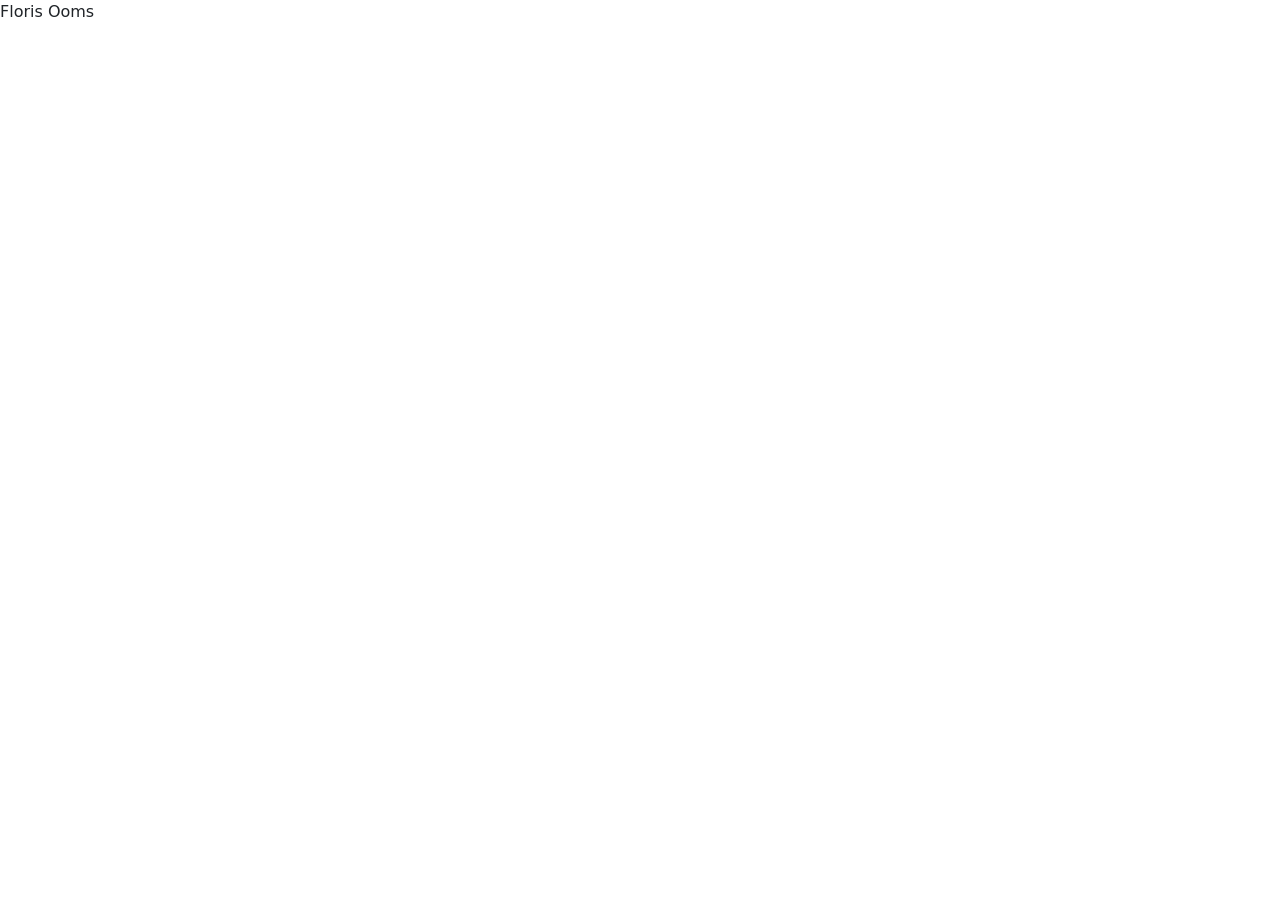
==== Index.html @ 0fe48cb0 "First Commit" ====
<!DOCTYPE html>
<html lang="en">
<head>
    <meta charset="UTF-8">
    <title>First Commit</title>
    <meta name="viewport" content="width=device-width, initial-scale=1.0"/>

    <!-- Bootstrap CSS -->
    <link href="https://cdn.jsdelivr.net/npm/bootstrap@5.3.2/dist/css/bootstrap.min.css" rel="stylesheet">

    <!-- Optional: Bootstrap Icons -->
    <link href="https://cdn.jsdelivr.net/npm/bootstrap-icons@1.10.5/font/bootstrap-icons.css" rel="stylesheet">
</head>
<body>
<p>Floris Ooms</p>
</body>
</html>
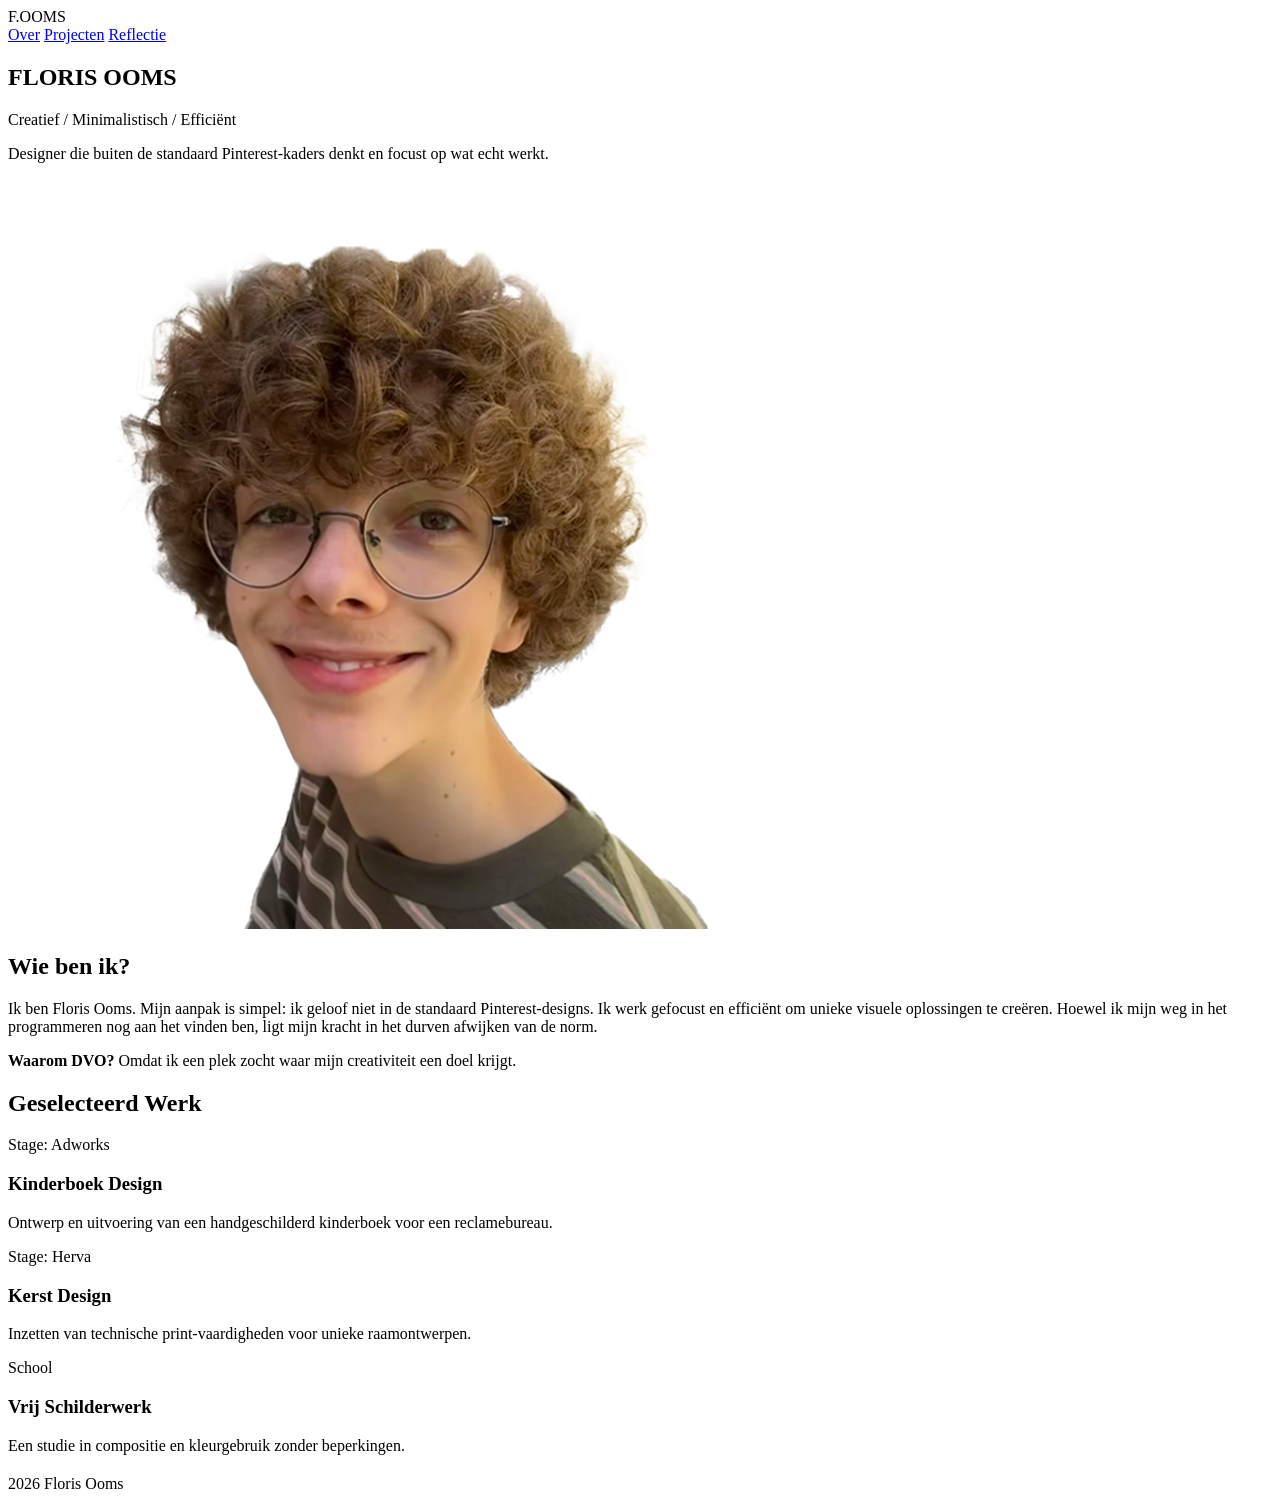
==== commit 79d53b30: "second Commit: de hele website al bijna gemaakt, moet nog wat texten toevoegen maar de css is al af." ====
--- a/Index.html
+++ b/Index.html
@@ -1,17 +1,91 @@
 <!DOCTYPE html>
-<html lang="en">
+<html lang="nl">
 <head>
     <meta charset="UTF-8">
-    <title>First Commit</title>
-    <meta name="viewport" content="width=device-width, initial-scale=1.0"/>
-
-    <!-- Bootstrap CSS -->
-    <link href="https://cdn.jsdelivr.net/npm/bootstrap@5.3.2/dist/css/bootstrap.min.css" rel="stylesheet">
-
-    <!-- Optional: Bootstrap Icons -->
-    <link href="https://cdn.jsdelivr.net/npm/bootstrap-icons@1.10.5/font/bootstrap-icons.css" rel="stylesheet">
+    <meta name="viewport" content="width=device-width, initial-scale=1.0">
+    <title>Floris Ooms | Portfolio</title>
+    <link rel="stylesheet" href="style.css">
 </head>
 <body>
-<p>Floris Ooms</p>
+
+<nav>
+    <div class="container nav-flex">
+        <div class="logo">F.OOMS</div>
+        <div class="nav-links">
+            <a href="#about">Over</a>
+            <a href="#projects">Projecten</a>
+            <a href="portfolio/index.html">Reflectie</a>
+        </div>
+    </div>
+</nav>
+
+<main>
+    <section class="hero-split">
+        <div class="container">
+            <div class="hero-text-block">
+                <h1>FLORIS OOMS</h1>
+                <p class="tagline">Creatief / Minimalistisch / Efficiënt</p>
+                <p class="hero-subtext">Designer die buiten de standaard Pinterest-kaders denkt en focust op wat echt
+                    werkt.</p>
+            </div>
+        </div>
+        <div class="hero-image-side">
+            <img src="Foto_Floris.png" alt="Floris Ooms" class="hero-img">
+        </div>
+    </section>
+
+    <section id="about" class="section-padding">
+        <div class="container">
+            <div class="section-box">
+                <h2 class="label">Wie ben ik?</h2>
+                <p class="main-para">Ik ben Floris Ooms. Mijn aanpak is simpel: ik geloof niet in de standaard
+                    Pinterest-designs. Ik werk gefocust en efficiënt om unieke visuele oplossingen te creëren. Hoewel ik
+                    mijn weg in het programmeren nog aan het vinden ben, ligt mijn kracht in het durven afwijken van de
+                    norm.</p>
+                <p class="main-para"><strong>Waarom DVO?</strong> Omdat ik een plek zocht waar mijn creativiteit een
+                    doel krijgt.</p>
+            </div>
+        </div>
+    </section>
+
+    <section id="projects" class="section-padding projects-bg">
+        <div class="container">
+            <h2 class="label">Geselecteerd Werk</h2>
+            <div class="project-grid">
+                <article class="project-card">
+                    <span class="category">Stage: Adworks</span>
+                    <h3>Kinderboek Design</h3>
+                    <p>Ontwerp en uitvoering van een handgeschilderd kinderboek voor een reclamebureau.</p>
+                </article>
+
+                <article class="project-card">
+                    <span class="category">Stage: Herva</span>
+                    <h3>Kerst Design</h3>
+                    <p>Inzetten van technische print-vaardigheden voor unieke raamontwerpen.</p>
+                </article>
+
+                <article class="project-card">
+                    <span class="category">School</span>
+                    <h3>Vrij Schilderwerk</h3>
+                    <p>Een studie in compositie en kleurgebruik zonder beperkingen.</p>
+                </article>
+            </div>
+        </div>
+    </section>
+
+    <section class="section-padding special-banner">
+        <div class="container">
+            <h2 class="label" style="color: #F9F8F4;"></h2>
+            <p style="color: #F9F8F4; max-width: 600px;"></p>
+        </div>
+    </section>
+</main>
+
+<footer>
+    <div class="container">
+        <p>2026 Floris Ooms</p>
+    </div>
+</footer>
+
 </body>
 </html>
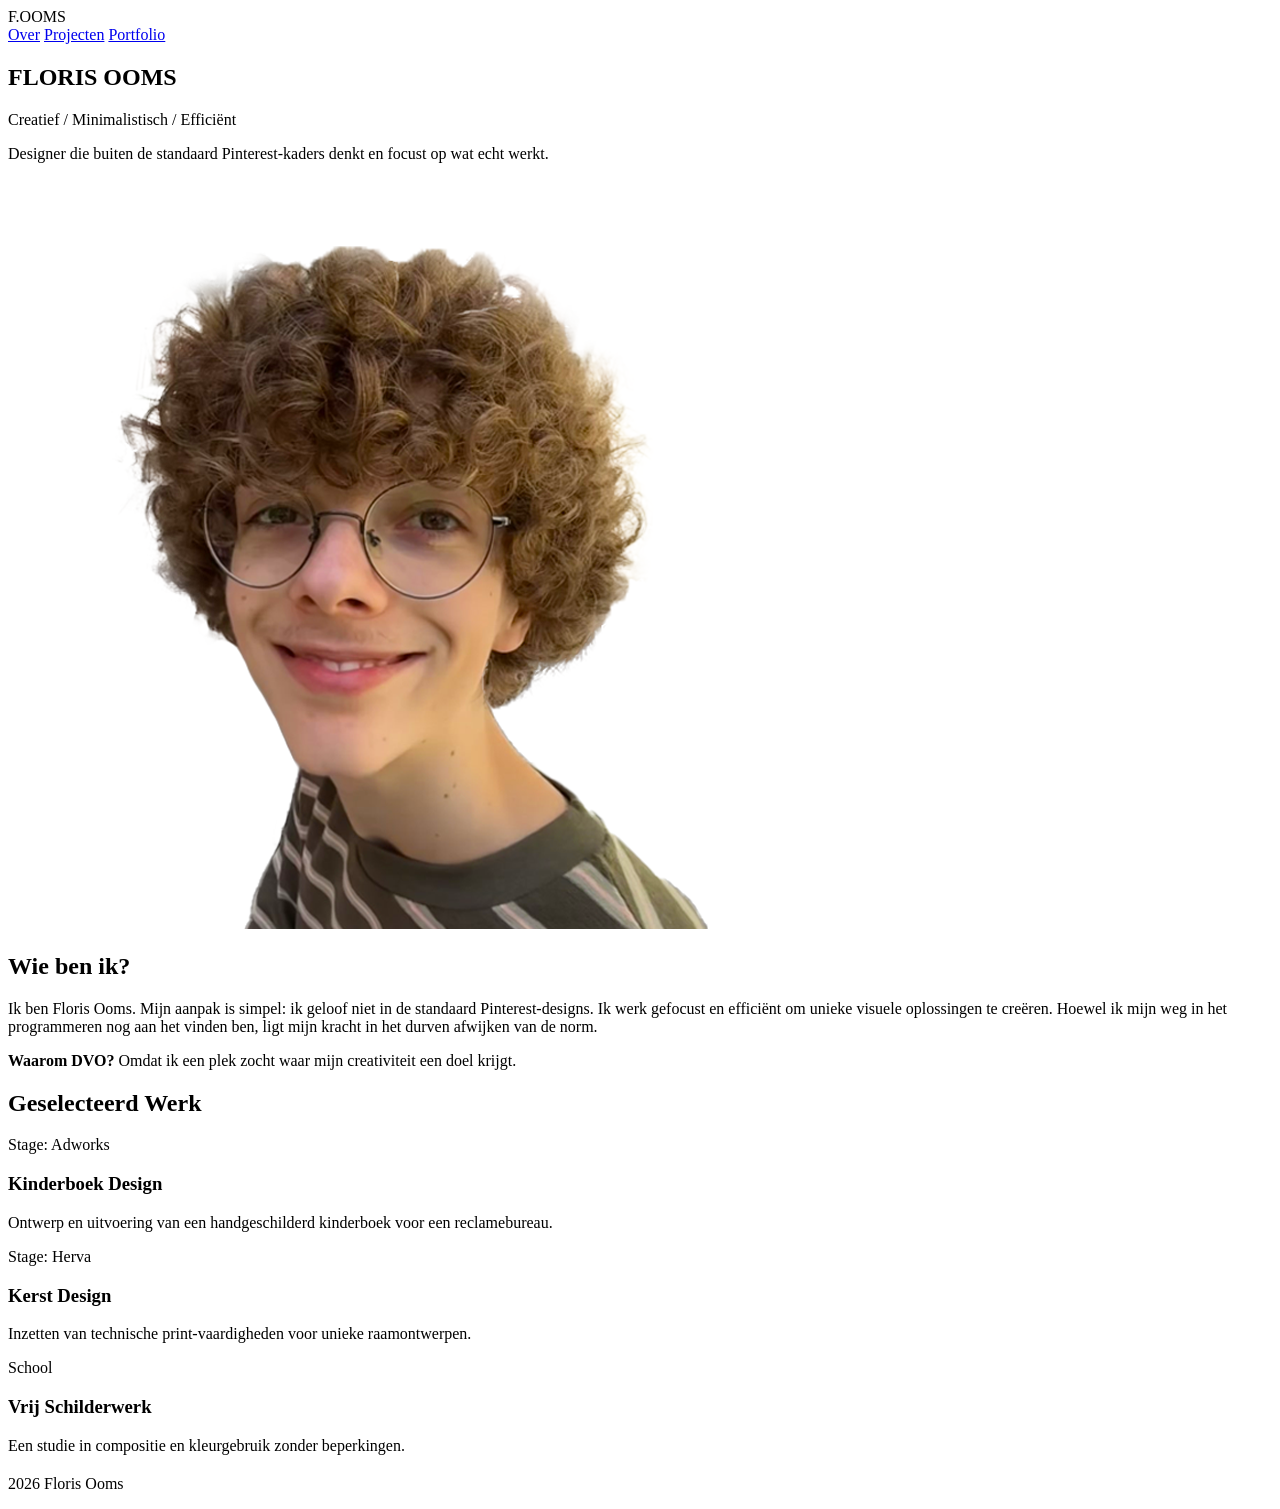
==== commit 5821262a: "third commit: protfilio staat nu in de header" ====
--- a/Index.html
+++ b/Index.html
@@ -10,11 +10,11 @@
 
 <nav>
     <div class="container nav-flex">
-        <div class="logo">F.OOMS</div>
+        <a href="index.html" class="logo" style="text-decoration: none; color: inherit;">F.OOMS</a>
         <div class="nav-links">
             <a href="#about">Over</a>
             <a href="#projects">Projecten</a>
-            <a href="portfolio/index.html">Reflectie</a>
+            <a href="portfolio/portfolio.html">Portfolio</a>
         </div>
     </div>
 </nav>
@@ -25,8 +25,7 @@
             <div class="hero-text-block">
                 <h1>FLORIS OOMS</h1>
                 <p class="tagline">Creatief / Minimalistisch / Efficiënt</p>
-                <p class="hero-subtext">Designer die buiten de standaard Pinterest-kaders denkt en focust op wat echt
-                    werkt.</p>
+                <p class="hero-subtext">Designer die buiten de standaard Pinterest-kaders denkt en focust op wat echt werkt.</p>
             </div>
         </div>
         <div class="hero-image-side">
@@ -38,12 +37,8 @@
         <div class="container">
             <div class="section-box">
                 <h2 class="label">Wie ben ik?</h2>
-                <p class="main-para">Ik ben Floris Ooms. Mijn aanpak is simpel: ik geloof niet in de standaard
-                    Pinterest-designs. Ik werk gefocust en efficiënt om unieke visuele oplossingen te creëren. Hoewel ik
-                    mijn weg in het programmeren nog aan het vinden ben, ligt mijn kracht in het durven afwijken van de
-                    norm.</p>
-                <p class="main-para"><strong>Waarom DVO?</strong> Omdat ik een plek zocht waar mijn creativiteit een
-                    doel krijgt.</p>
+                <p class="main-para">Ik ben Floris Ooms. Mijn aanpak is simpel: ik geloof niet in de standaard Pinterest-designs. Ik werk gefocust en efficiënt om unieke visuele oplossingen te creëren. Hoewel ik mijn weg in het programmeren nog aan het vinden ben, ligt mijn kracht in het durven afwijken van de norm.</p>
+                <p class="main-para"><strong>Waarom DVO?</strong> Omdat ik een plek zocht waar mijn creativiteit een doel krijgt.</p>
             </div>
         </div>
     </section>
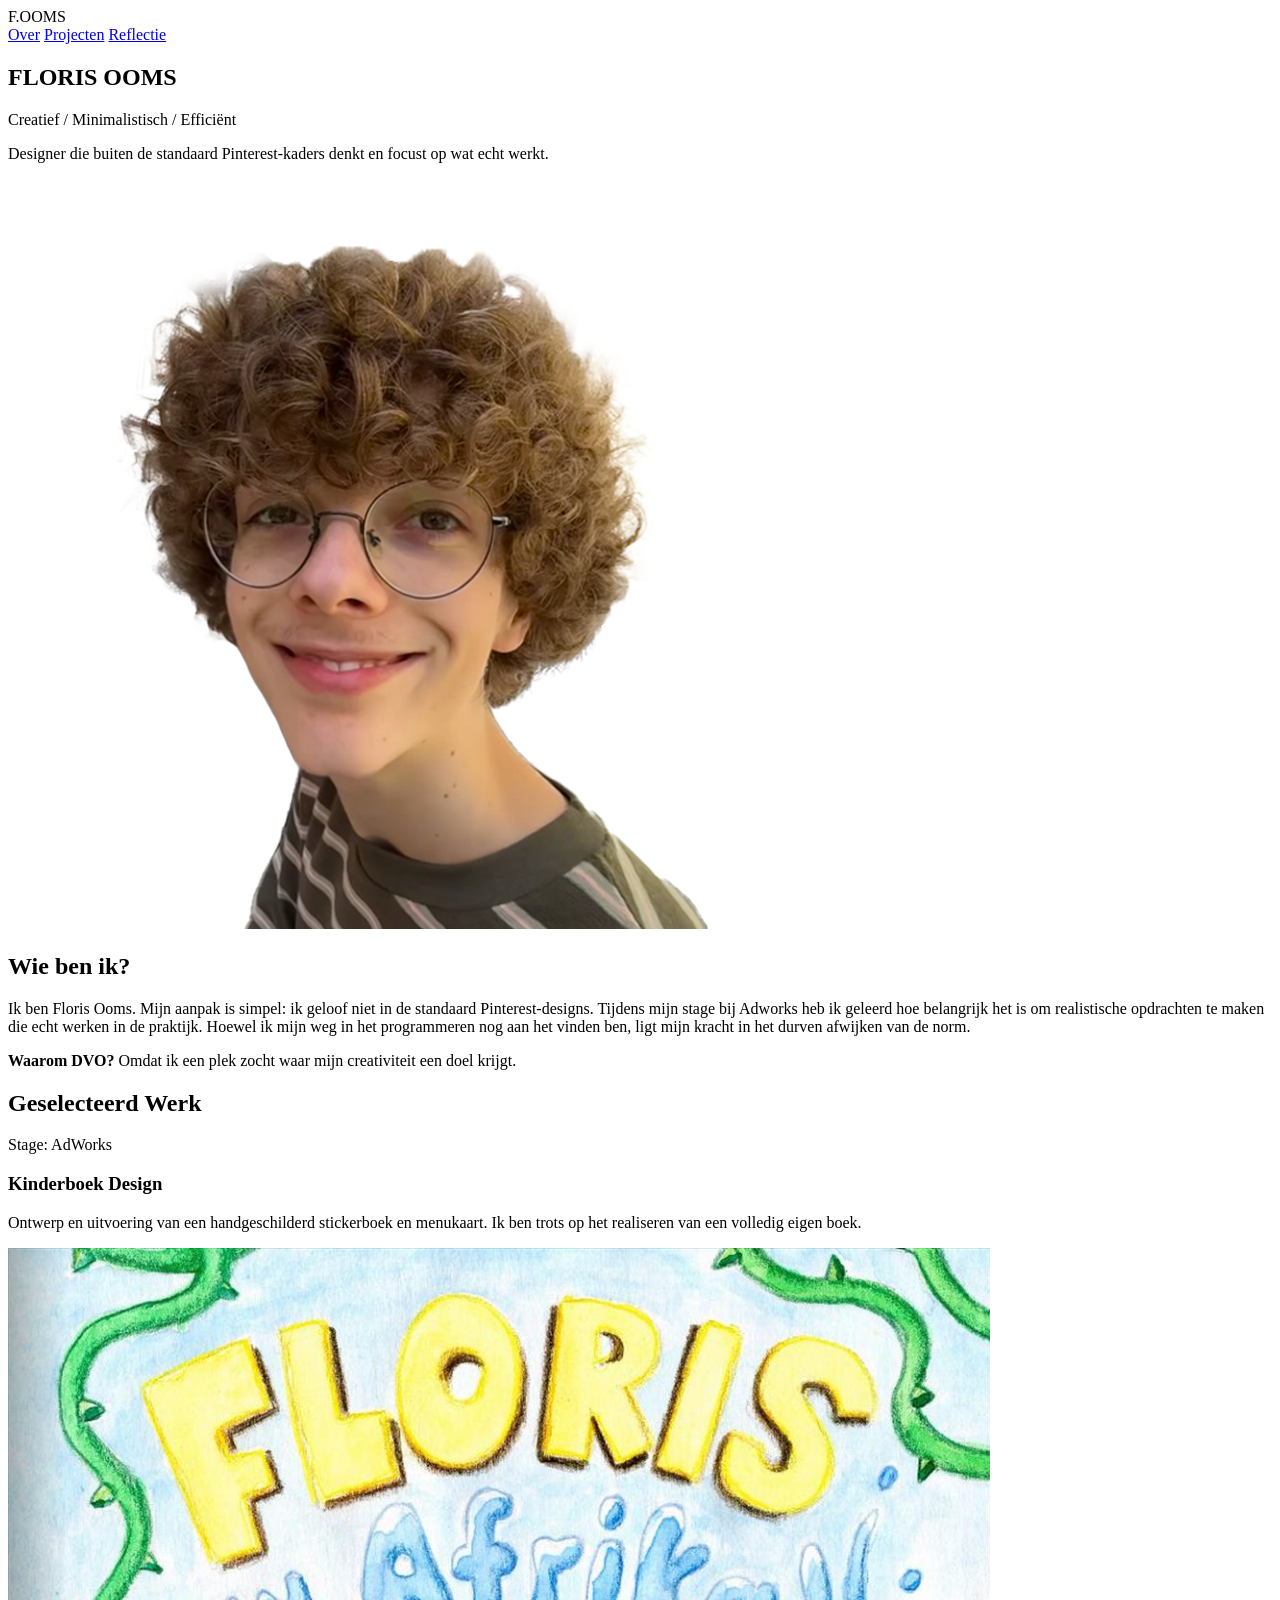
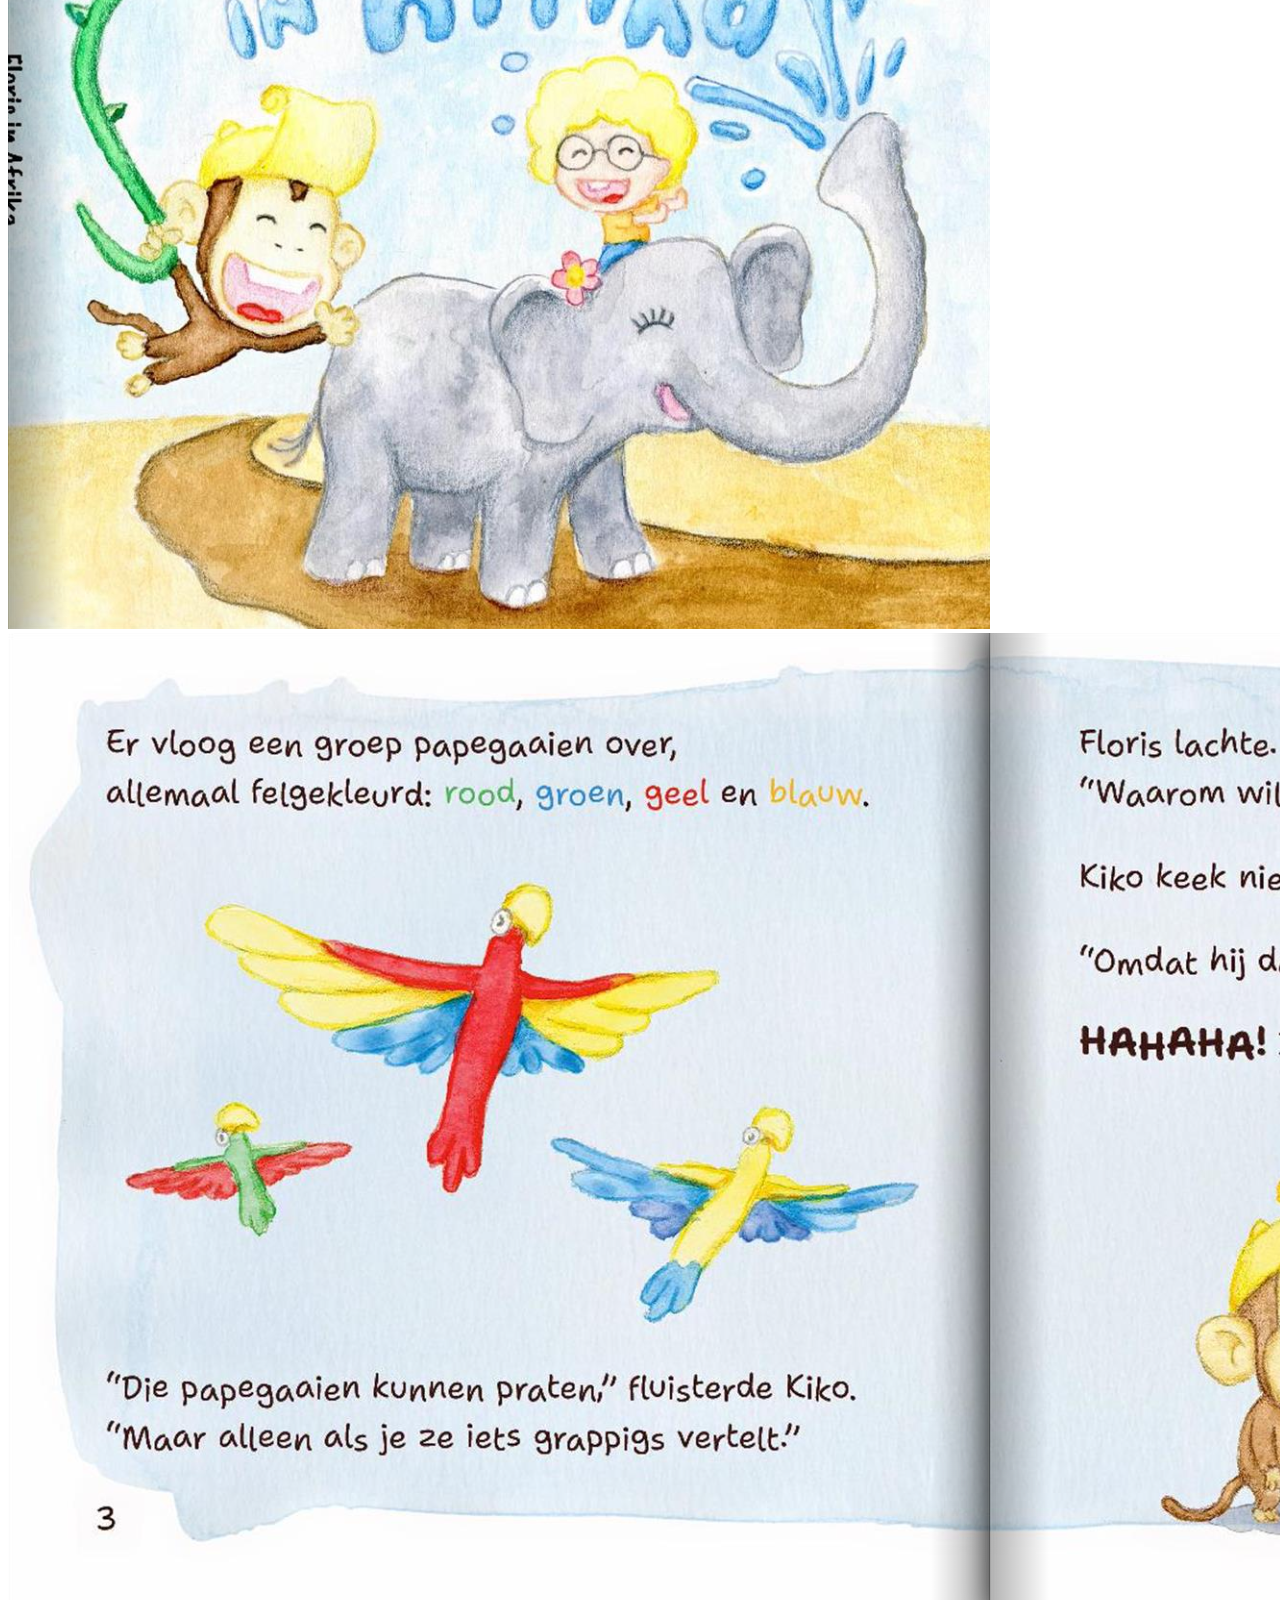
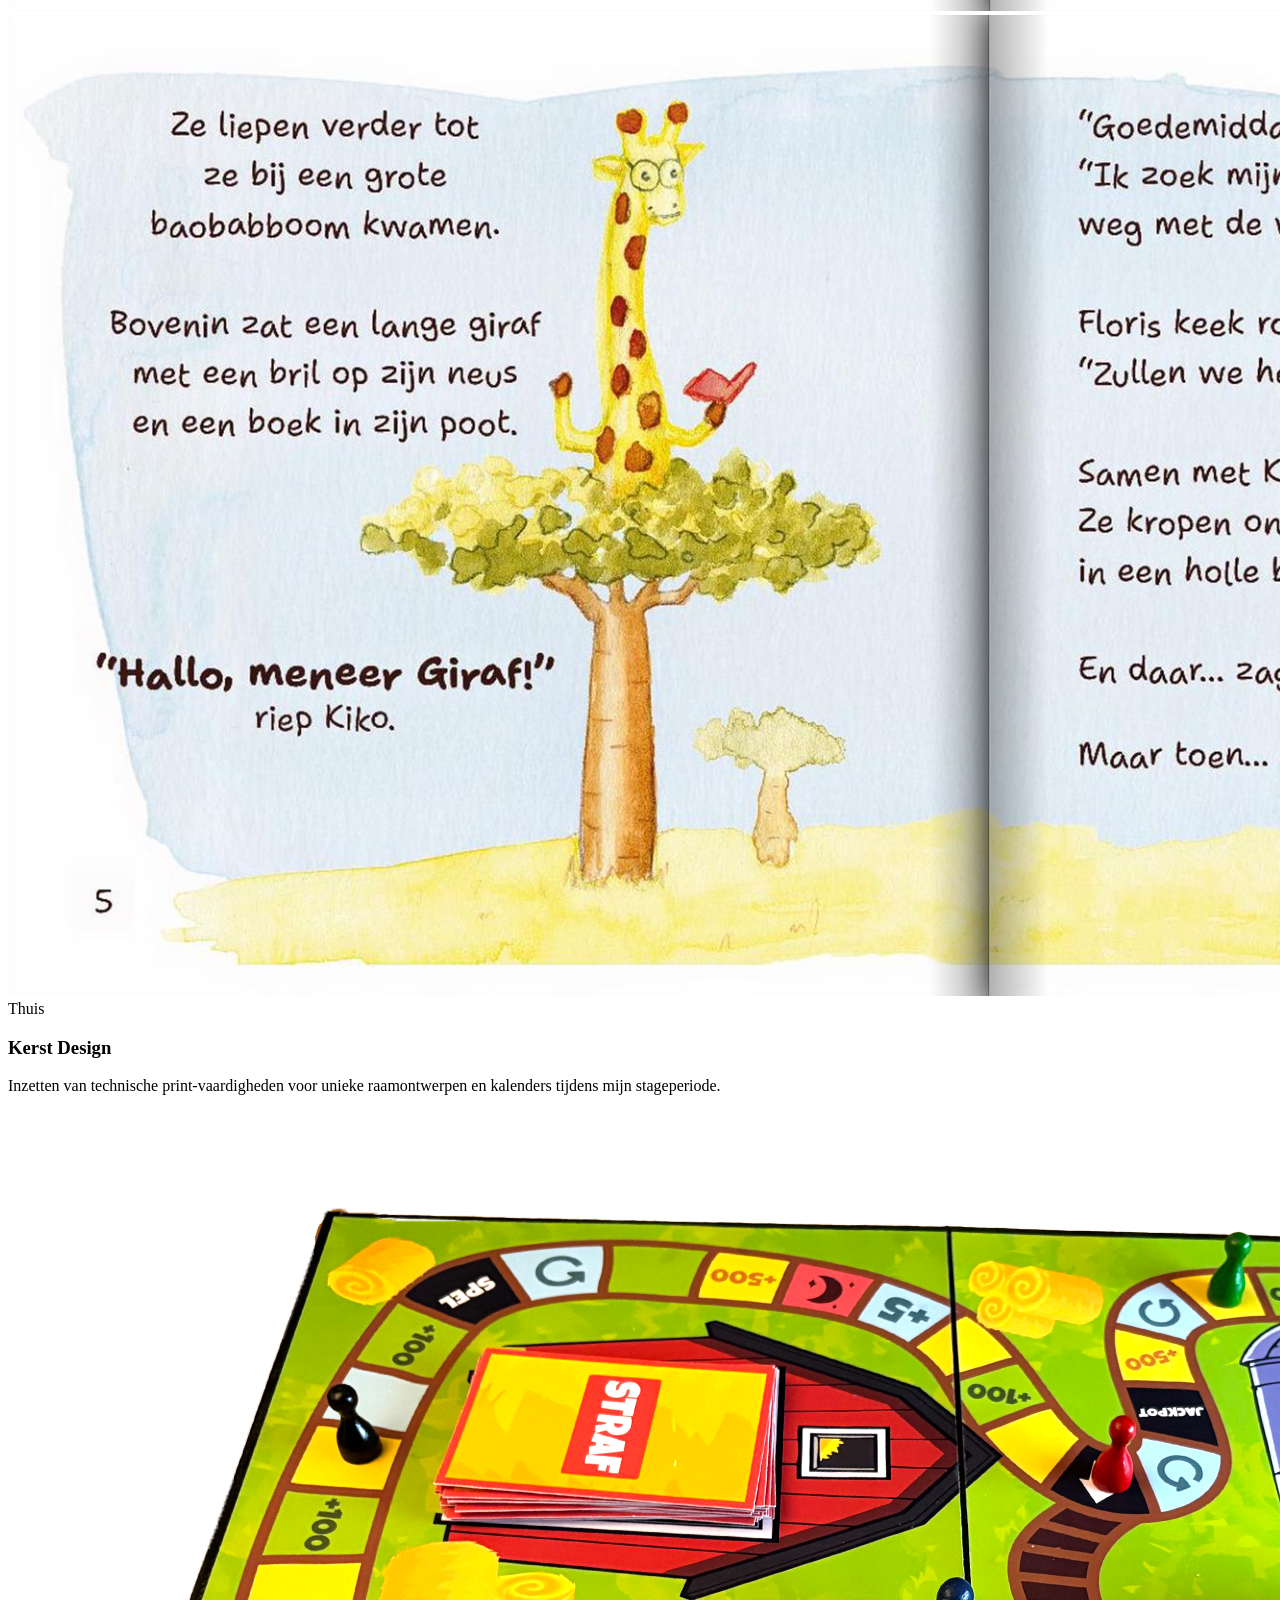
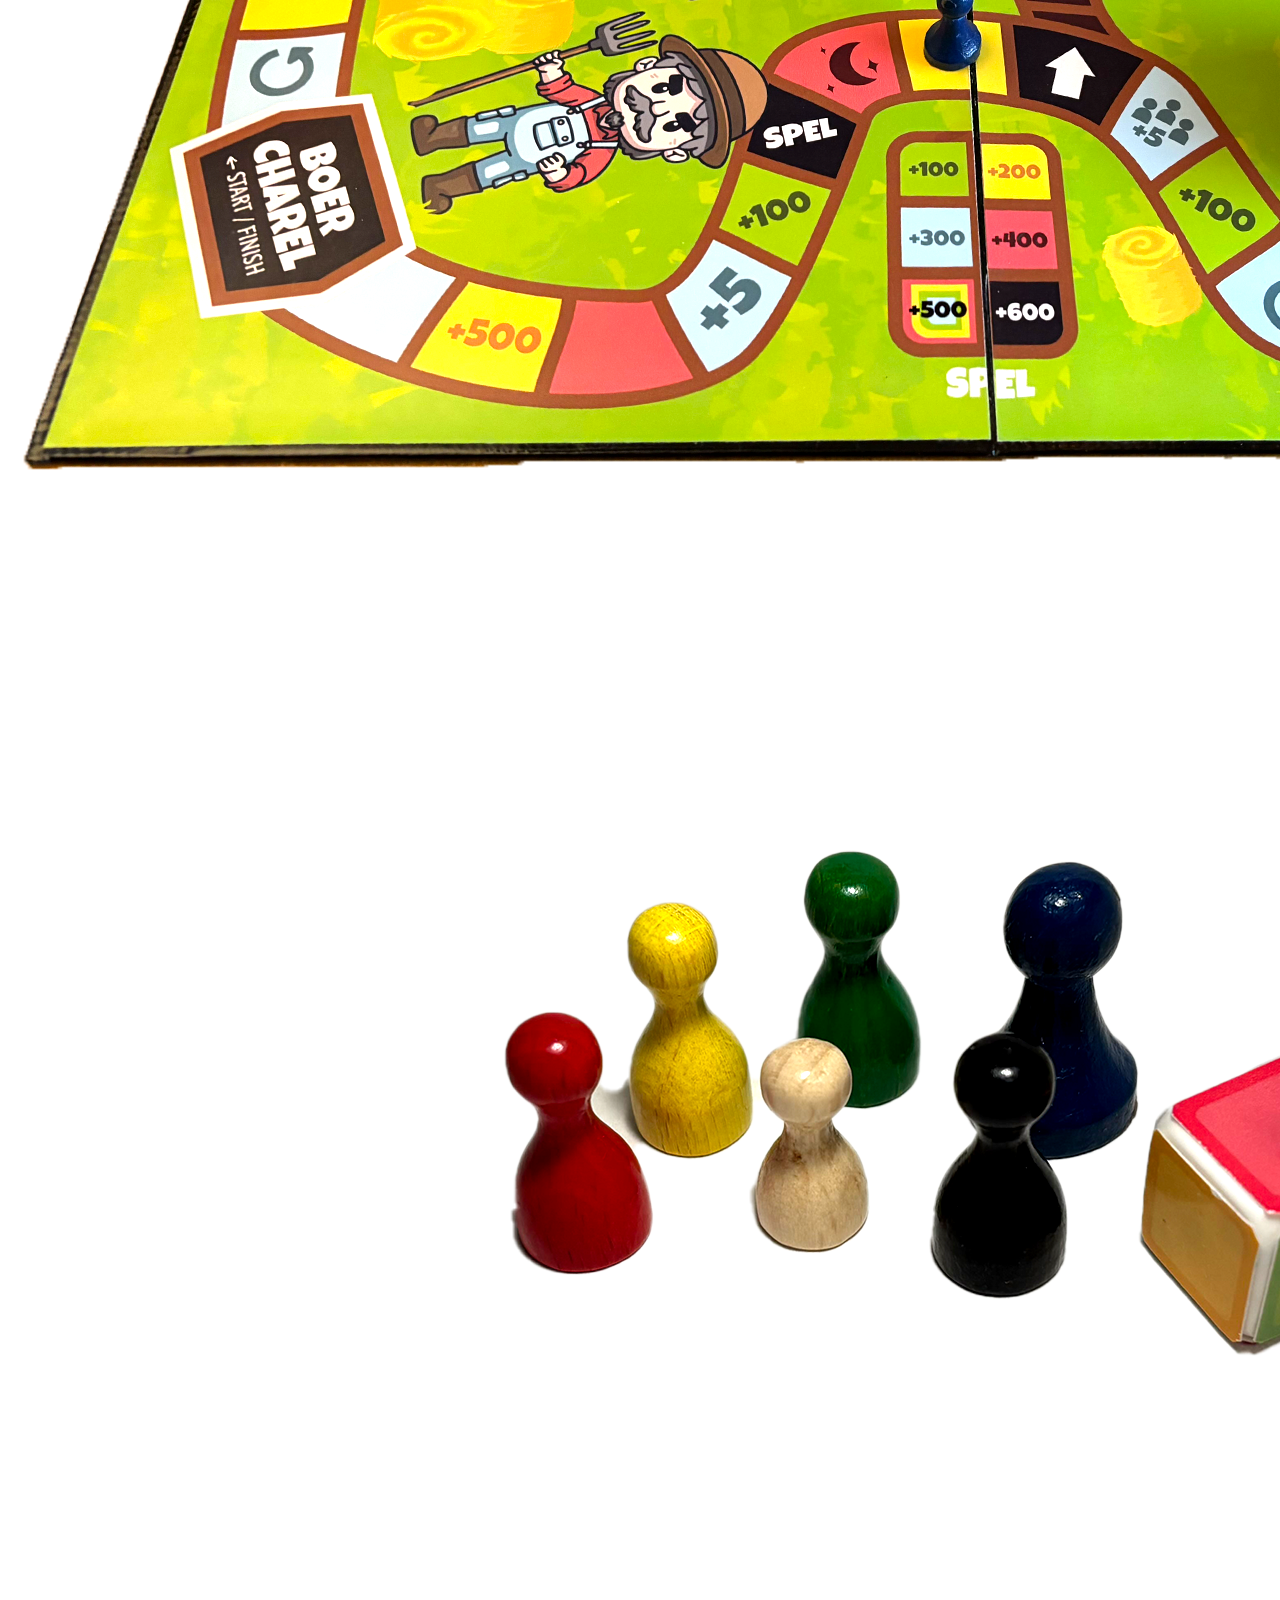
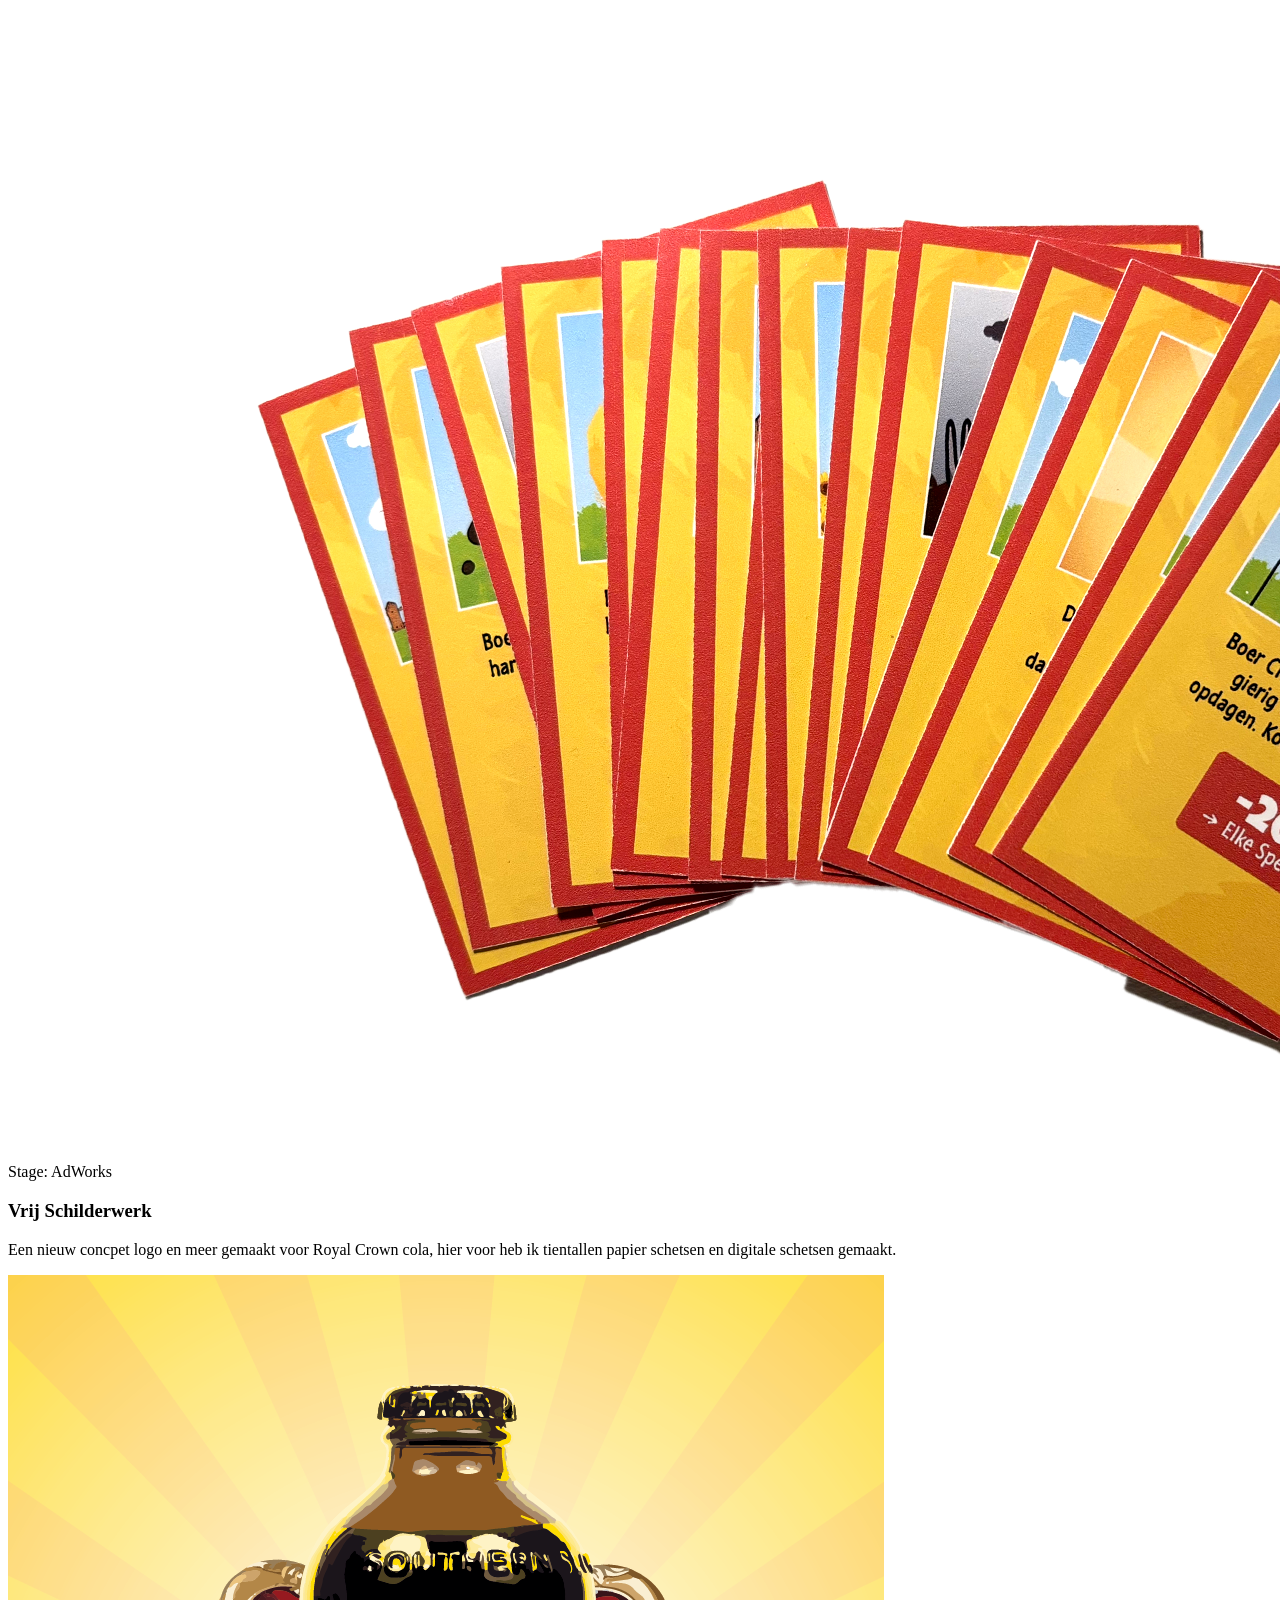
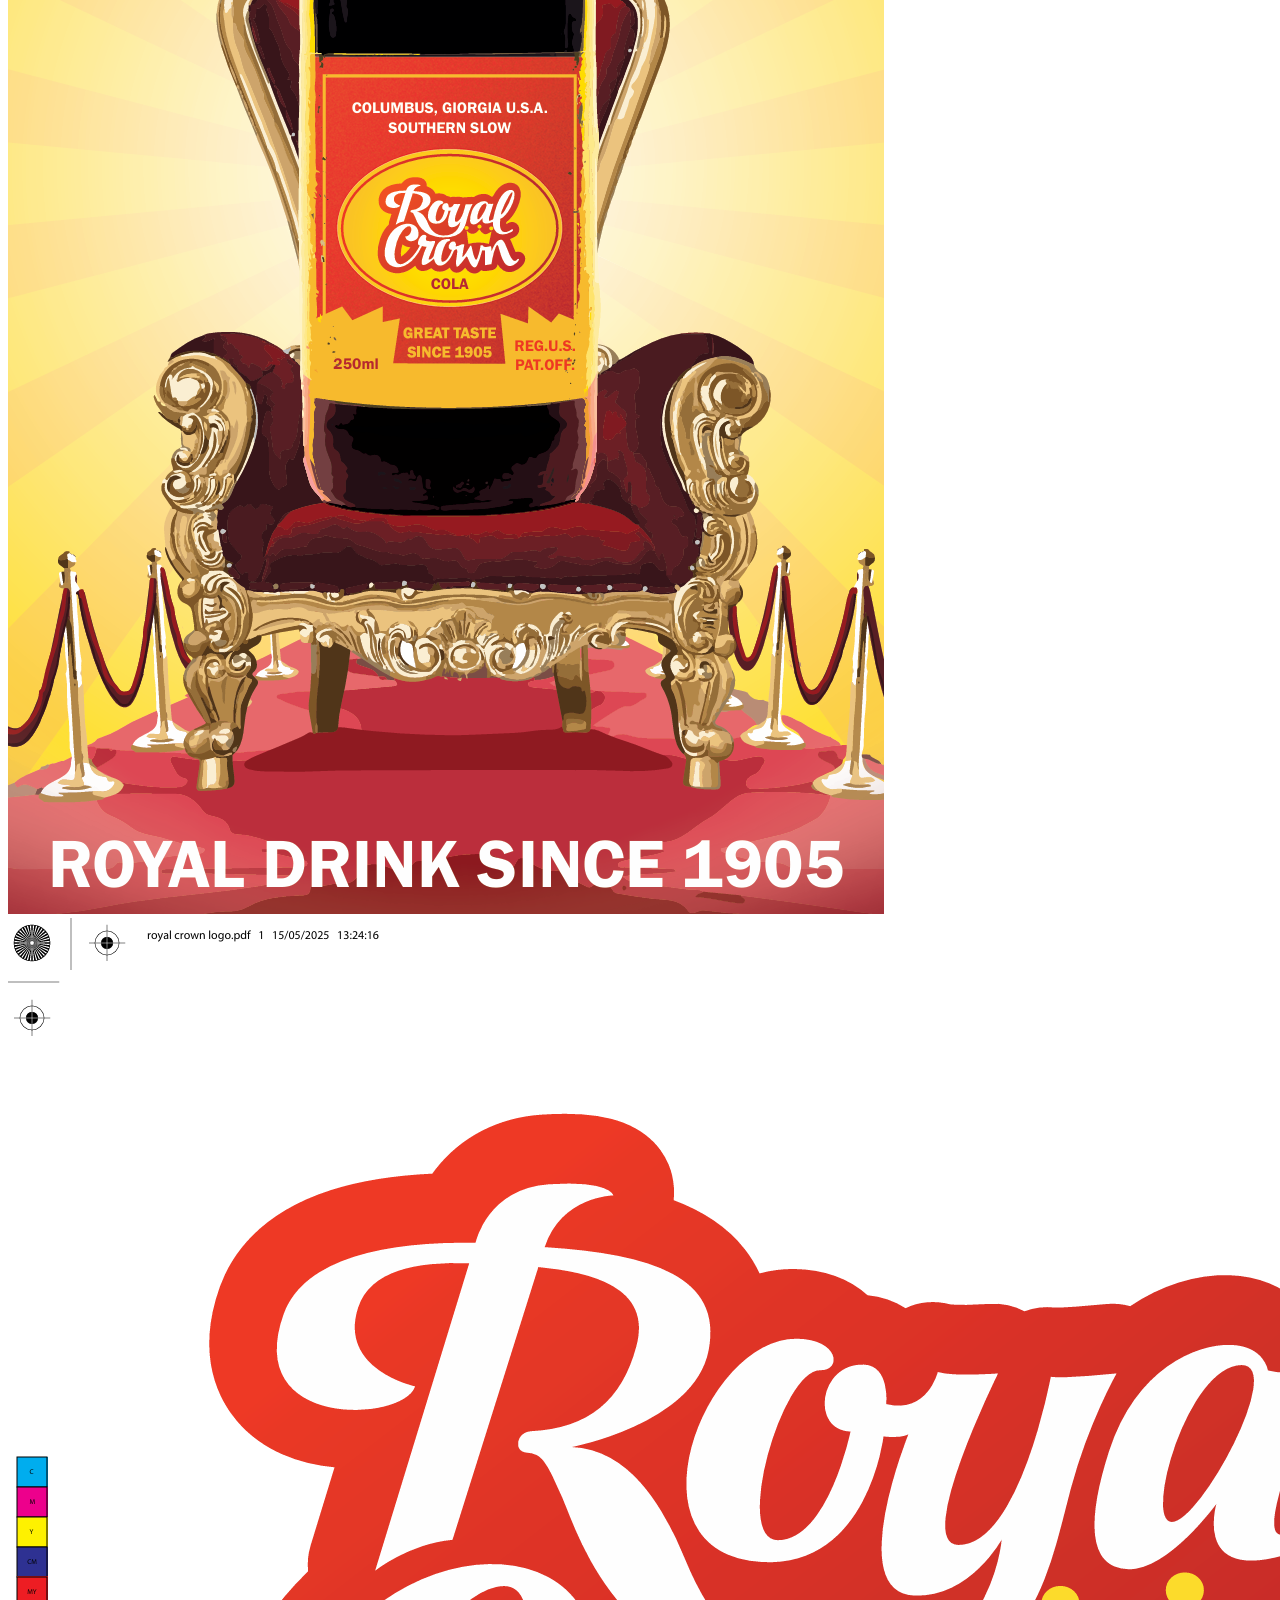
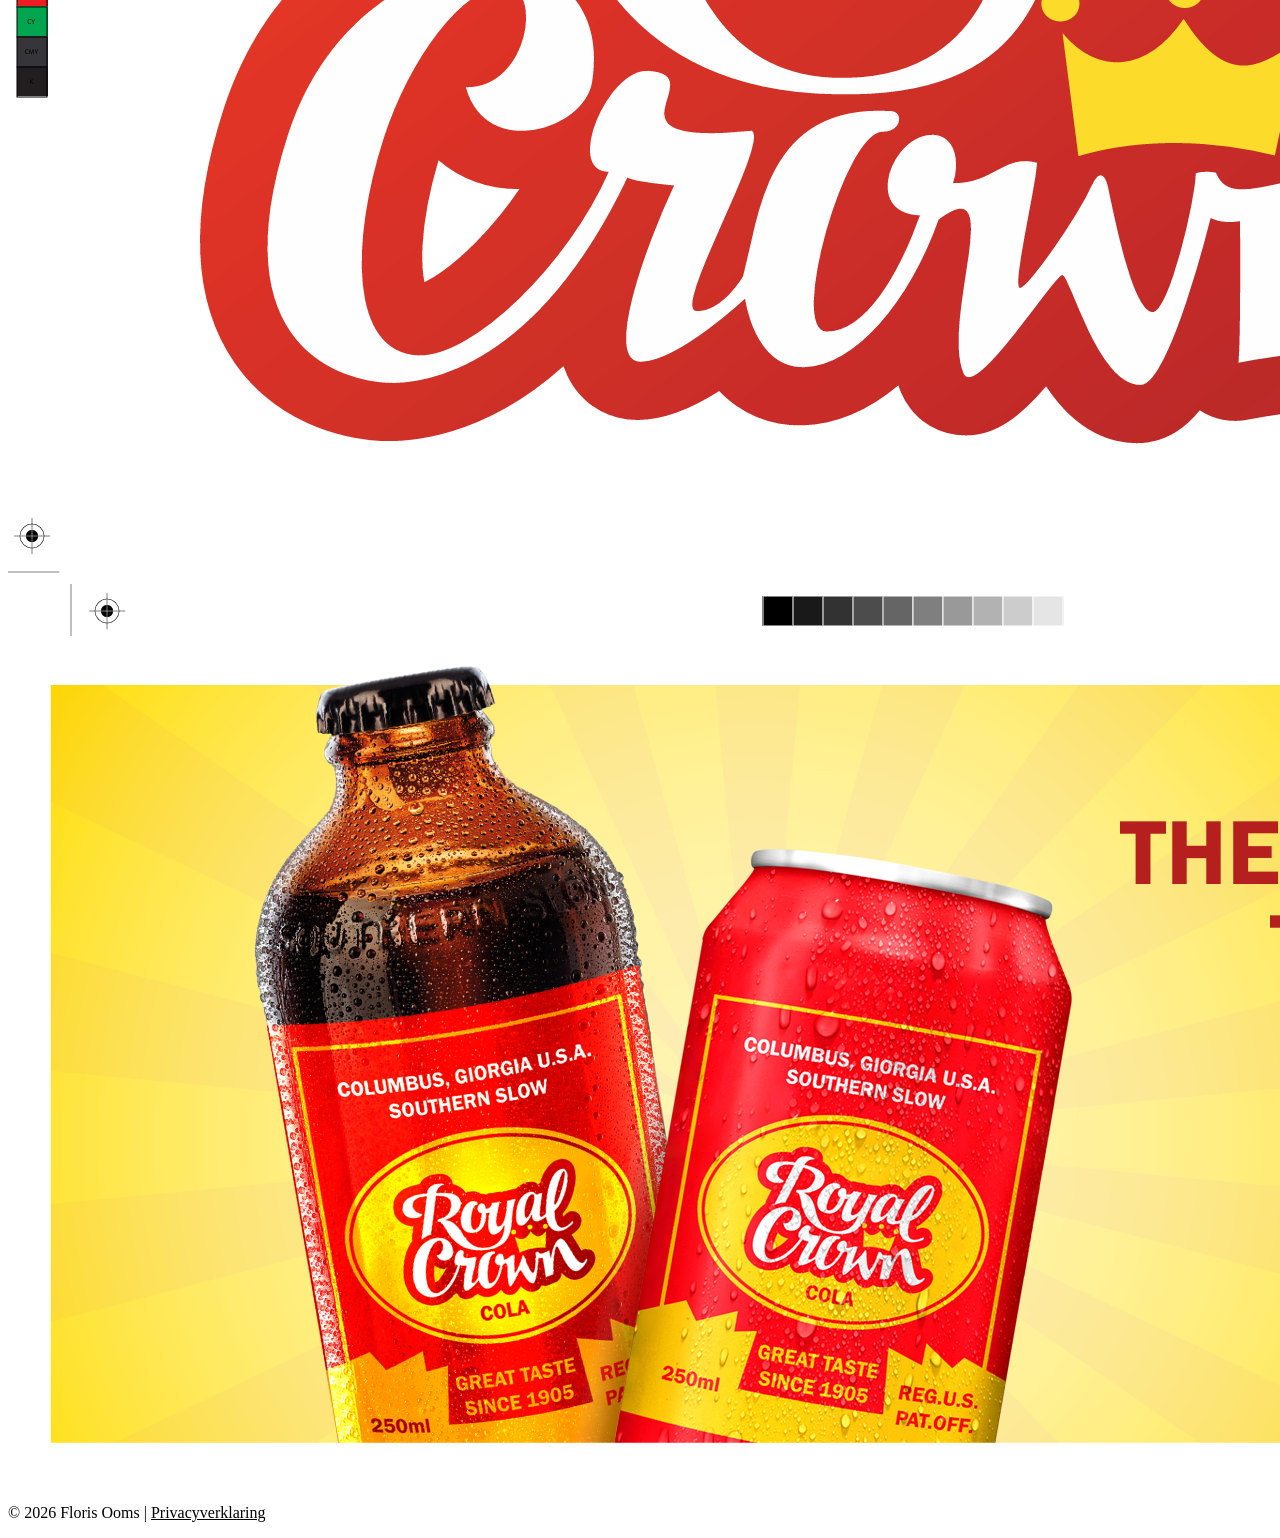
==== commit e41b42ef: "fourth commit: alle foto's toegevoegd en code en tekst veranderd" ====
--- a/Index.html
+++ b/Index.html
@@ -14,7 +14,7 @@
         <div class="nav-links">
             <a href="#about">Over</a>
             <a href="#projects">Projecten</a>
-            <a href="portfolio/portfolio.html">Portfolio</a>
+            <a href="portfolio/portfolio.html">Reflectie</a>
         </div>
     </div>
 </nav>
@@ -25,11 +25,12 @@
             <div class="hero-text-block">
                 <h1>FLORIS OOMS</h1>
                 <p class="tagline">Creatief / Minimalistisch / Efficiënt</p>
-                <p class="hero-subtext">Designer die buiten de standaard Pinterest-kaders denkt en focust op wat echt werkt.</p>
+                <p class="hero-subtext">Designer die buiten de standaard Pinterest-kaders denkt en focust op wat echt
+                    werkt.</p>
             </div>
         </div>
         <div class="hero-image-side">
-            <img src="Foto_Floris.png" alt="Floris Ooms" class="hero-img">
+            <img src="afbeeldingen/Foto_Floris.png" alt="Floris Ooms" class="hero-img">
         </div>
     </section>
 
@@ -37,8 +38,12 @@
         <div class="container">
             <div class="section-box">
                 <h2 class="label">Wie ben ik?</h2>
-                <p class="main-para">Ik ben Floris Ooms. Mijn aanpak is simpel: ik geloof niet in de standaard Pinterest-designs. Ik werk gefocust en efficiënt om unieke visuele oplossingen te creëren. Hoewel ik mijn weg in het programmeren nog aan het vinden ben, ligt mijn kracht in het durven afwijken van de norm.</p>
-                <p class="main-para"><strong>Waarom DVO?</strong> Omdat ik een plek zocht waar mijn creativiteit een doel krijgt.</p>
+                <p class="main-para">Ik ben Floris Ooms. Mijn aanpak is simpel: ik geloof niet in de standaard
+                    Pinterest-designs. Tijdens mijn stage bij Adworks heb ik geleerd hoe belangrijk het is om
+                    realistische opdrachten te maken die echt werken in de praktijk. Hoewel ik mijn weg in het
+                    programmeren nog aan het vinden ben, ligt mijn kracht in het durven afwijken van de norm.</p>
+                <p class="main-para"><strong>Waarom DVO?</strong> Omdat ik een plek zocht waar mijn creativiteit een
+                    doel krijgt.</p>
             </div>
         </div>
     </section>
@@ -48,37 +53,48 @@
             <h2 class="label">Geselecteerd Werk</h2>
             <div class="project-grid">
                 <article class="project-card">
-                    <span class="category">Stage: Adworks</span>
+                    <span class="category">Stage: AdWorks</span>
                     <h3>Kinderboek Design</h3>
-                    <p>Ontwerp en uitvoering van een handgeschilderd kinderboek voor een reclamebureau.</p>
+                    <p>Ontwerp en uitvoering van een handgeschilderd stickerboek en menukaart. Ik ben trots op het
+                        realiseren van een volledig eigen boek.</p>
+                    <div class="project-images">
+                        <img src="afbeeldingen/cover.png" alt="Kinderboek cover">
+                        <img src="afbeeldingen/pagina's.png" alt="Kinderboek detail 2">
+                        <img src="afbeeldingen/pagina's2.png" alt="Kinderboek detail 3">
+                    </div>
                 </article>
 
                 <article class="project-card">
-                    <span class="category">Stage: Herva</span>
+                    <span class="category">Thuis</span>
                     <h3>Kerst Design</h3>
-                    <p>Inzetten van technische print-vaardigheden voor unieke raamontwerpen.</p>
+                    <p>Inzetten van technische print-vaardigheden voor unieke raamontwerpen en kalenders tijdens mijn
+                        stageperiode.</p>
+                    <div class="project-images">
+                        <img src="afbeeldingen/bord.png" alt="Spelbord">
+                        <img src="afbeeldingen/poinnen & dobbelsteen.png" alt="Pionnen & dobbelstenen">
+                        <img src="afbeeldingen/strafkaarten.png" alt="Kaartjes">
+                    </div>
                 </article>
 
                 <article class="project-card">
-                    <span class="category">School</span>
+                    <span class="category">Stage: AdWorks</span>
                     <h3>Vrij Schilderwerk</h3>
-                    <p>Een studie in compositie en kleurgebruik zonder beperkingen.</p>
+                    <p>Een nieuw concpet logo en meer gemaakt voor Royal Crown cola, hier voor heb ik tientallen papier schetsen en
+                        digitale schetsen gemaakt.</p>
+                    <div class="project-images">
+                        <img src="afbeeldingen/Poster.png" alt="poster">
+                        <img src="afbeeldingen/logo_RoyalCrown.png" alt="logo Royal Crown">
+                        <img src="afbeeldingen/bach.png" alt="bach">
+                    </div>
                 </article>
             </div>
-        </div>
-    </section>
-
-    <section class="section-padding special-banner">
-        <div class="container">
-            <h2 class="label" style="color: #F9F8F4;"></h2>
-            <p style="color: #F9F8F4; max-width: 600px;"></p>
         </div>
     </section>
 </main>
 
 <footer>
     <div class="container">
-        <p>2026 Floris Ooms</p>
+        <p>&copy; 2026 Floris Ooms | <a href="privacy.txt" style="color: inherit;">Privacyverklaring</a></p>
     </div>
 </footer>
 
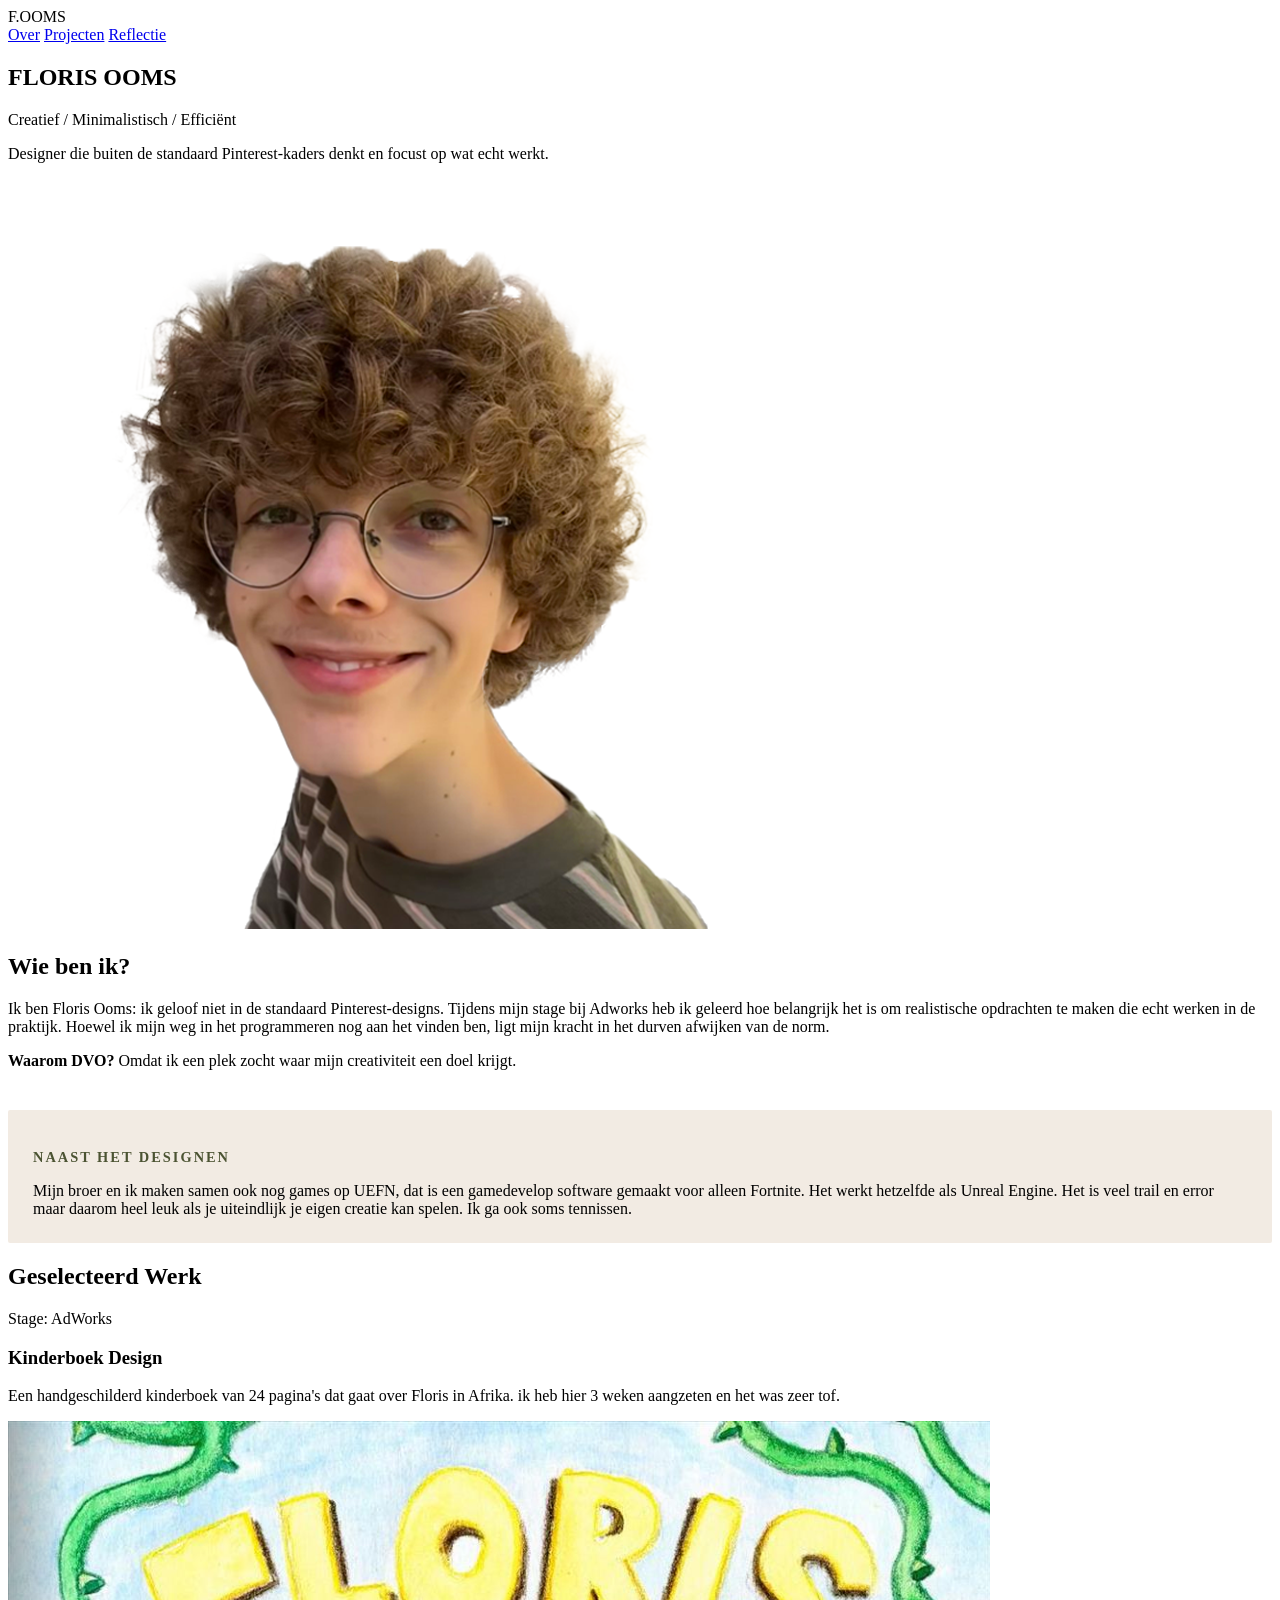
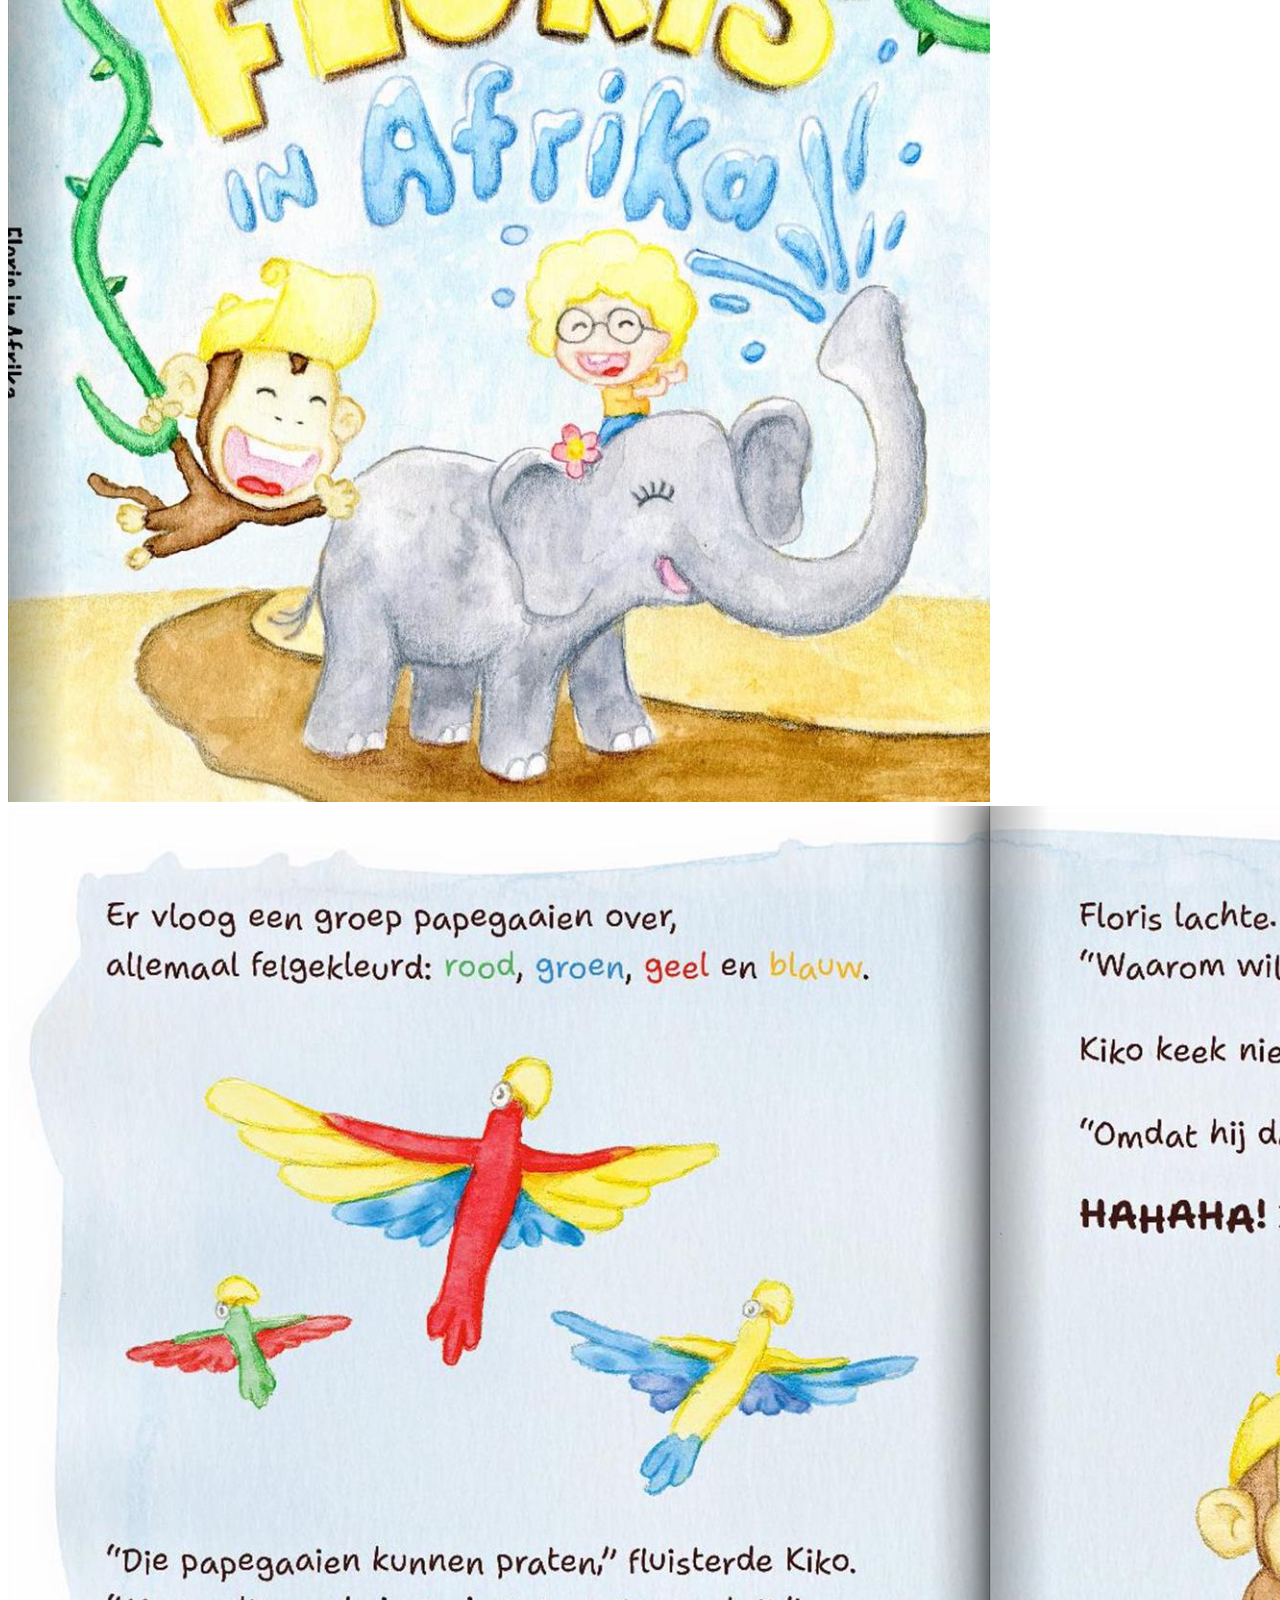
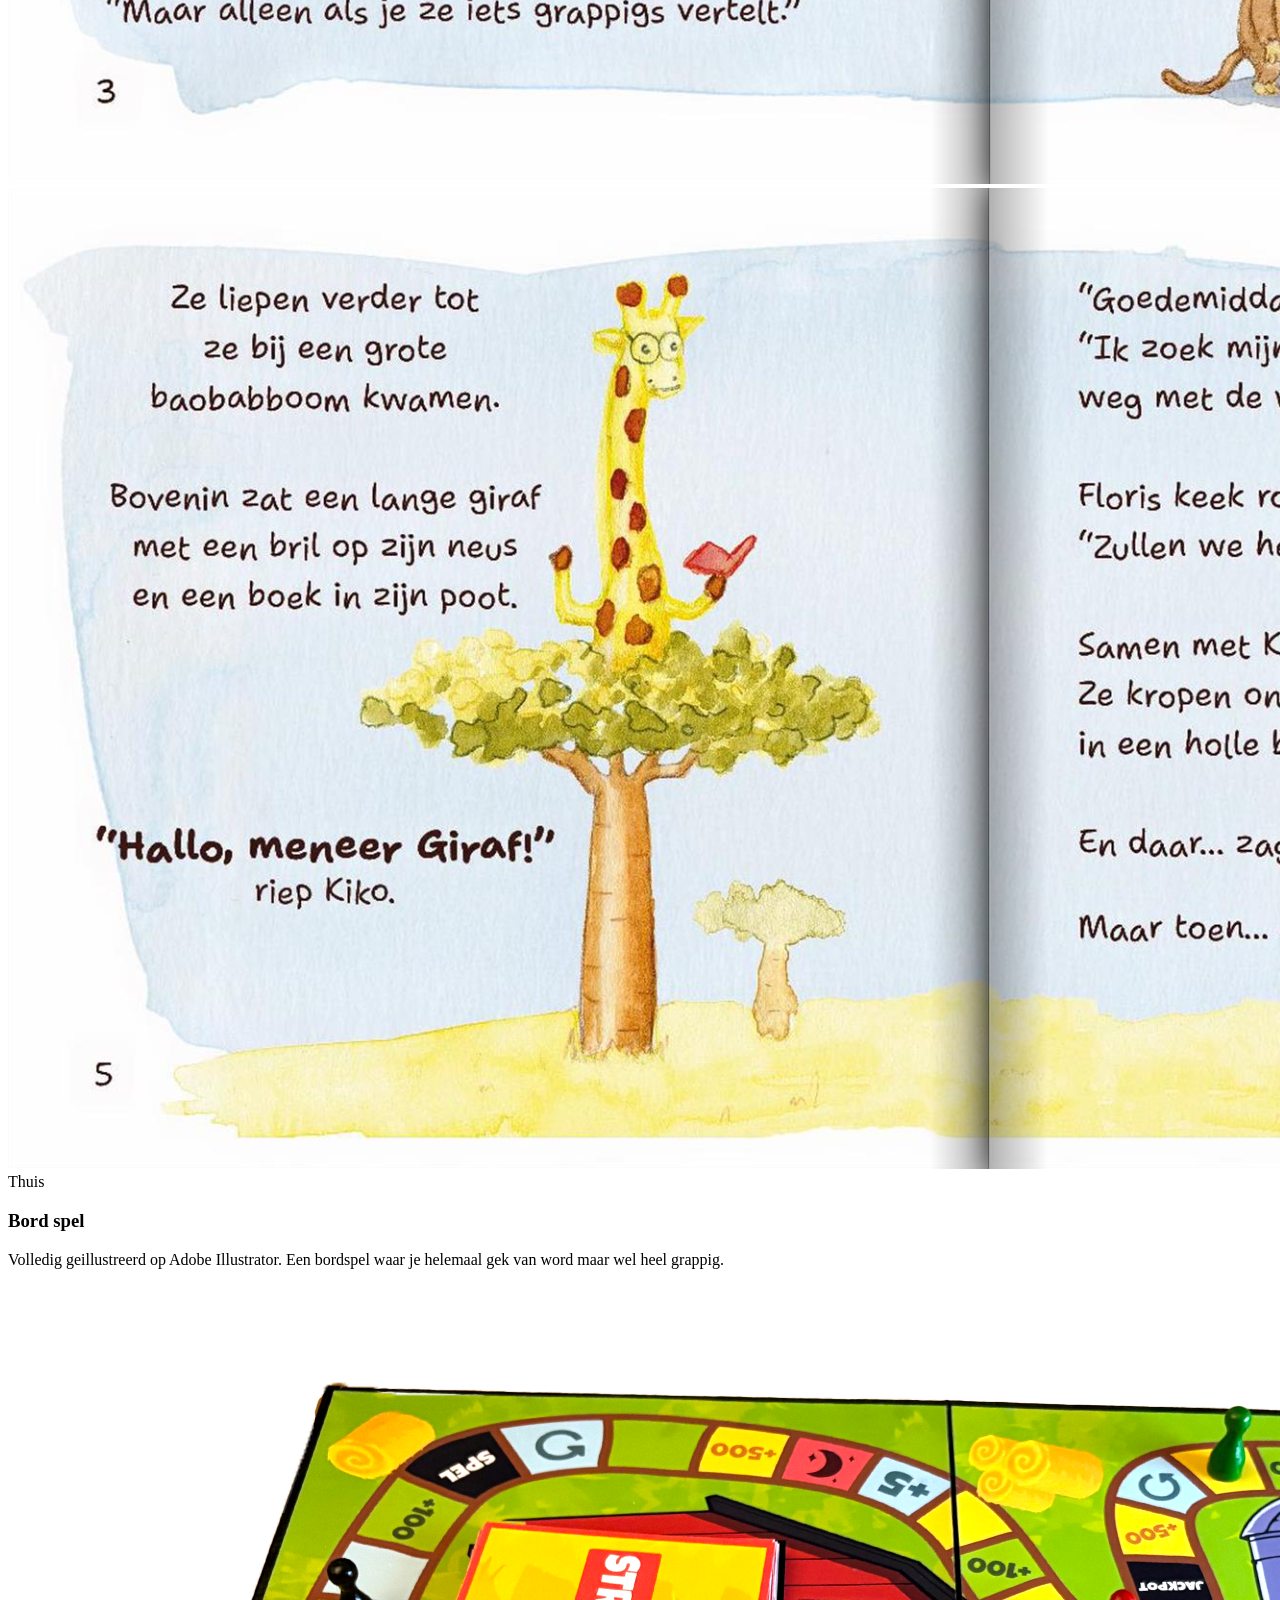
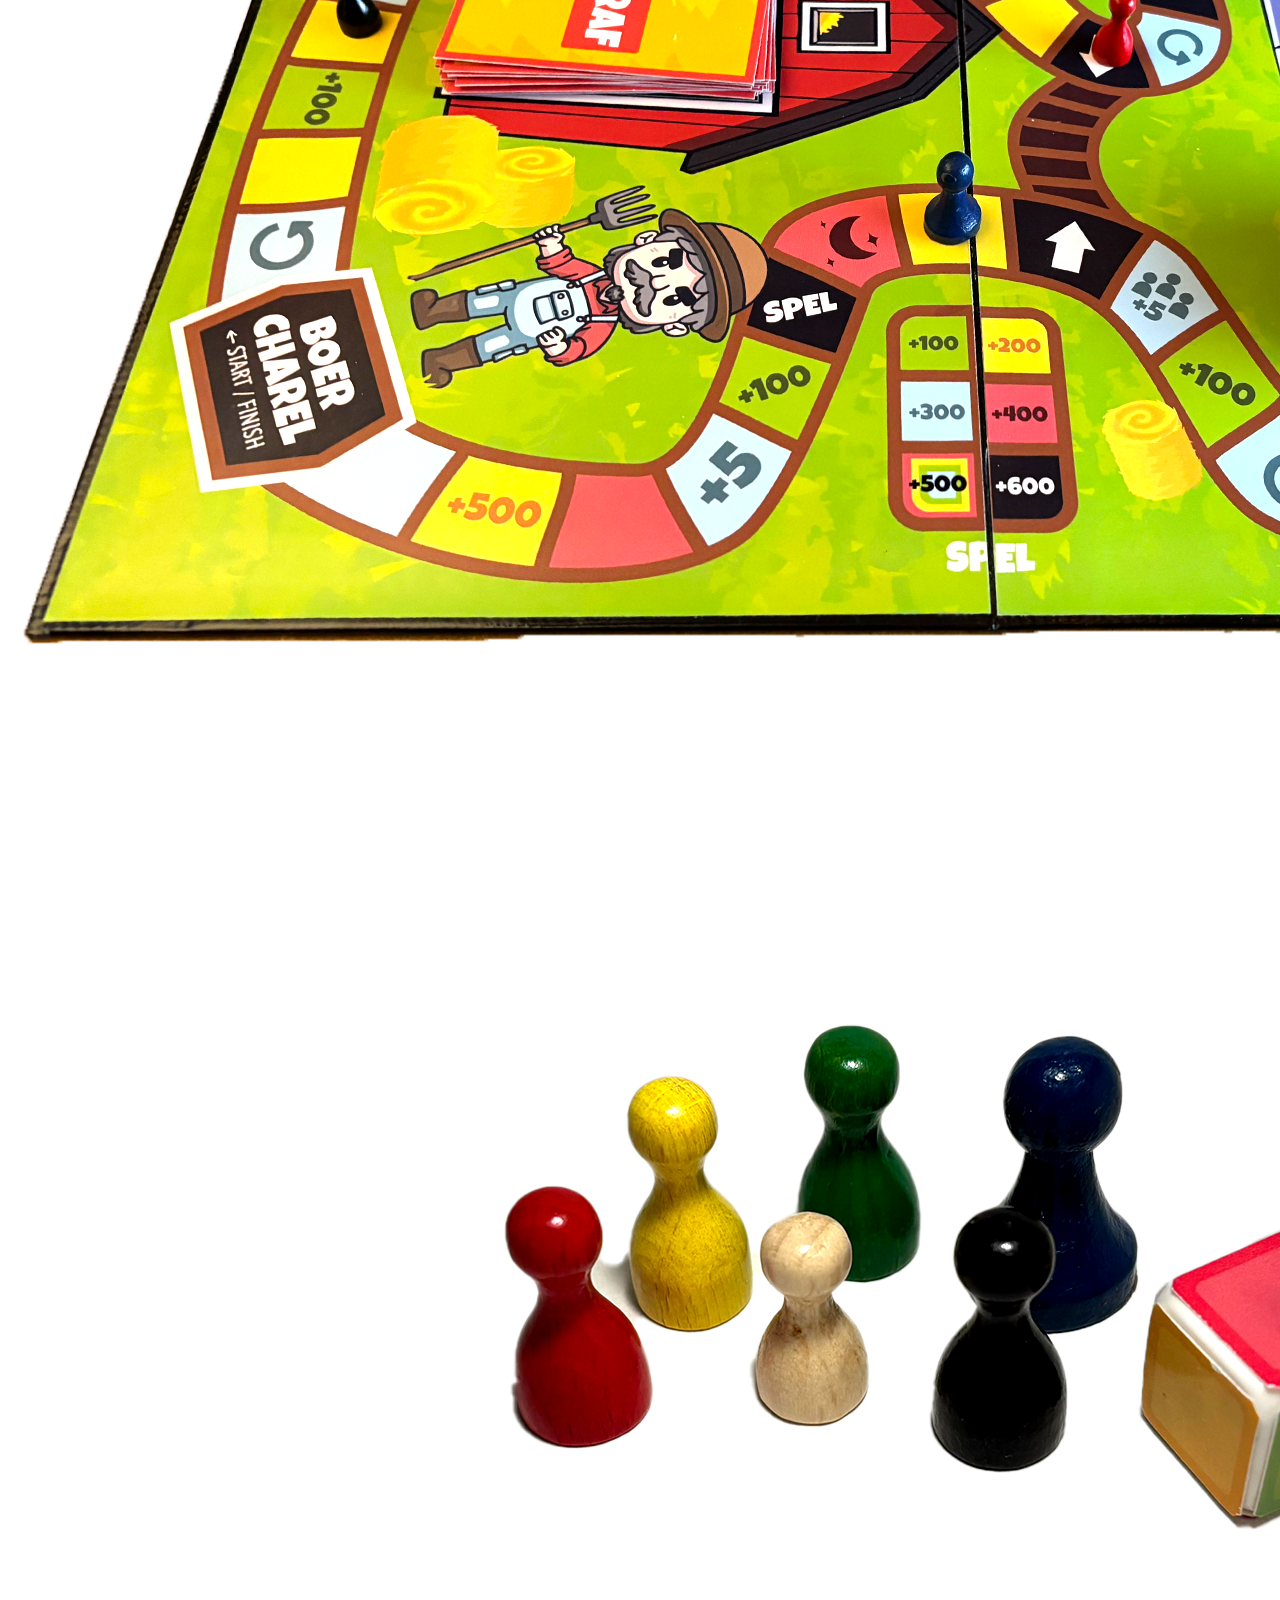
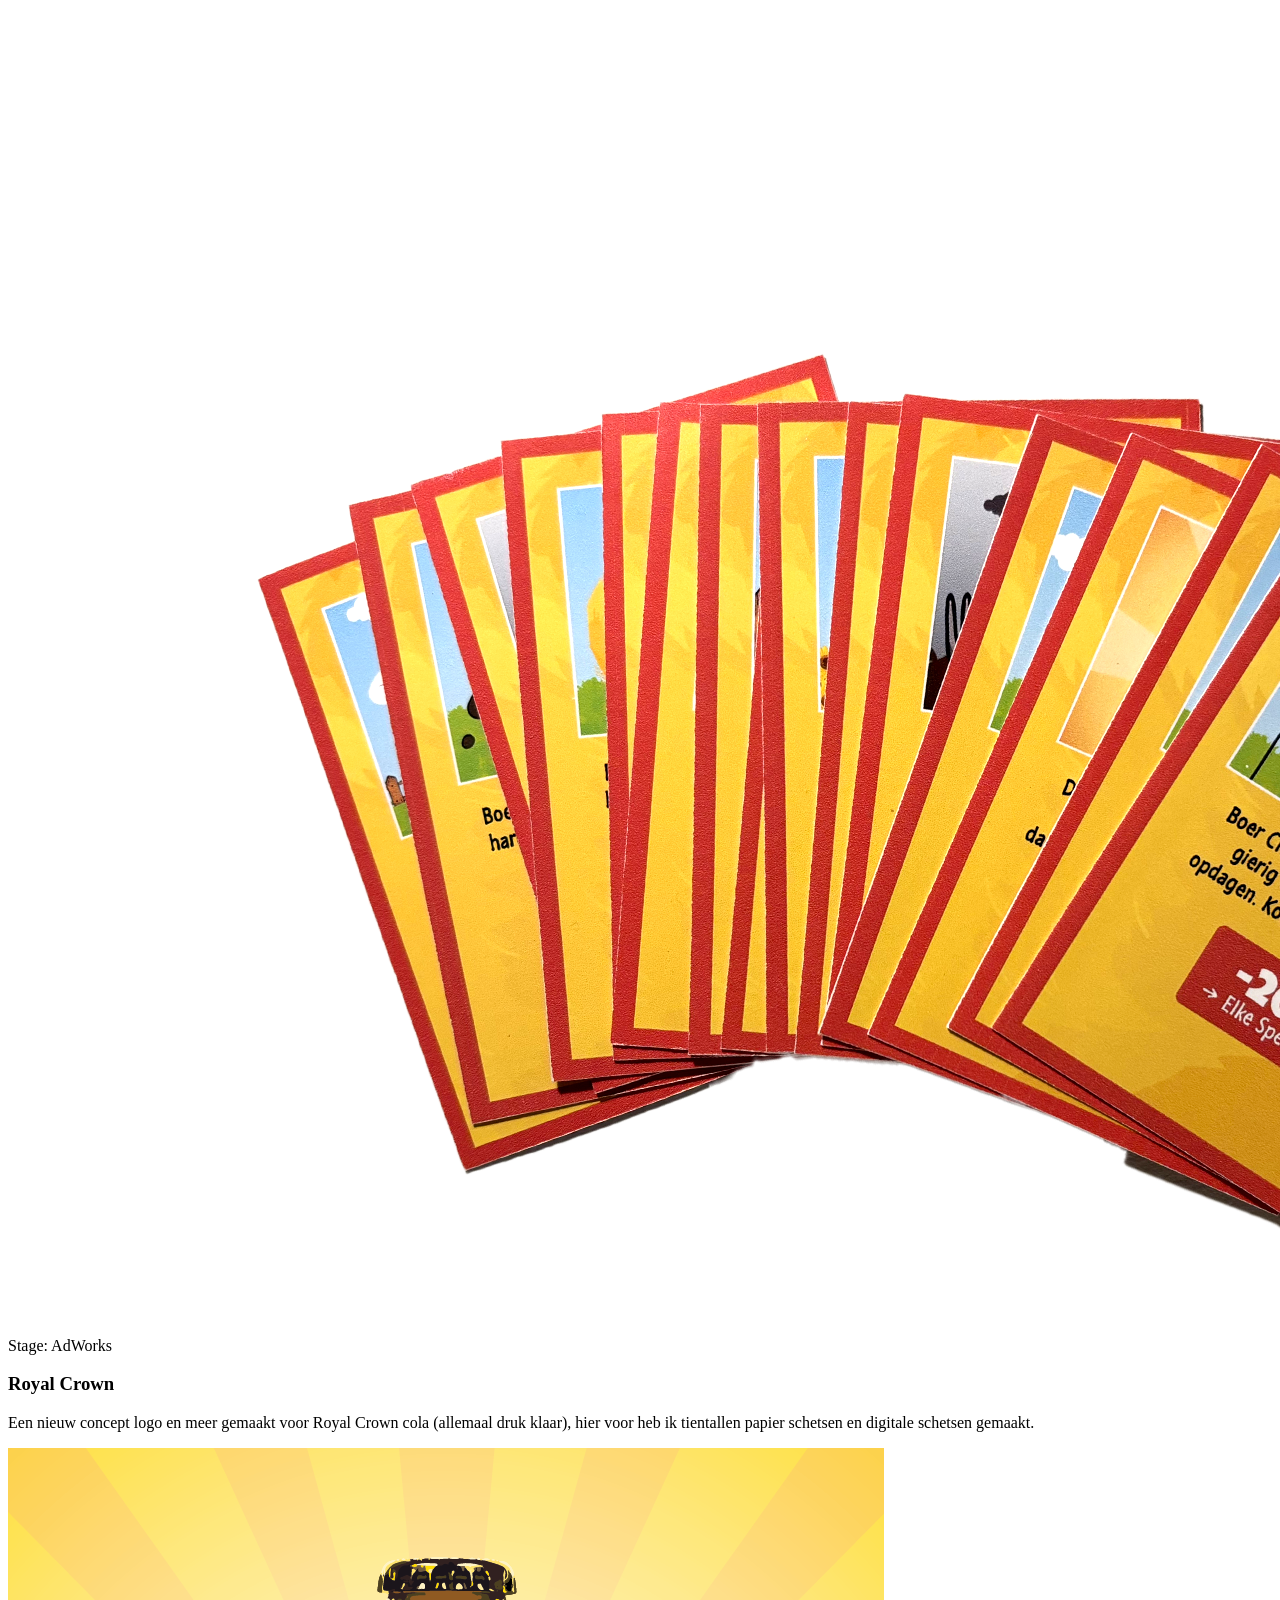
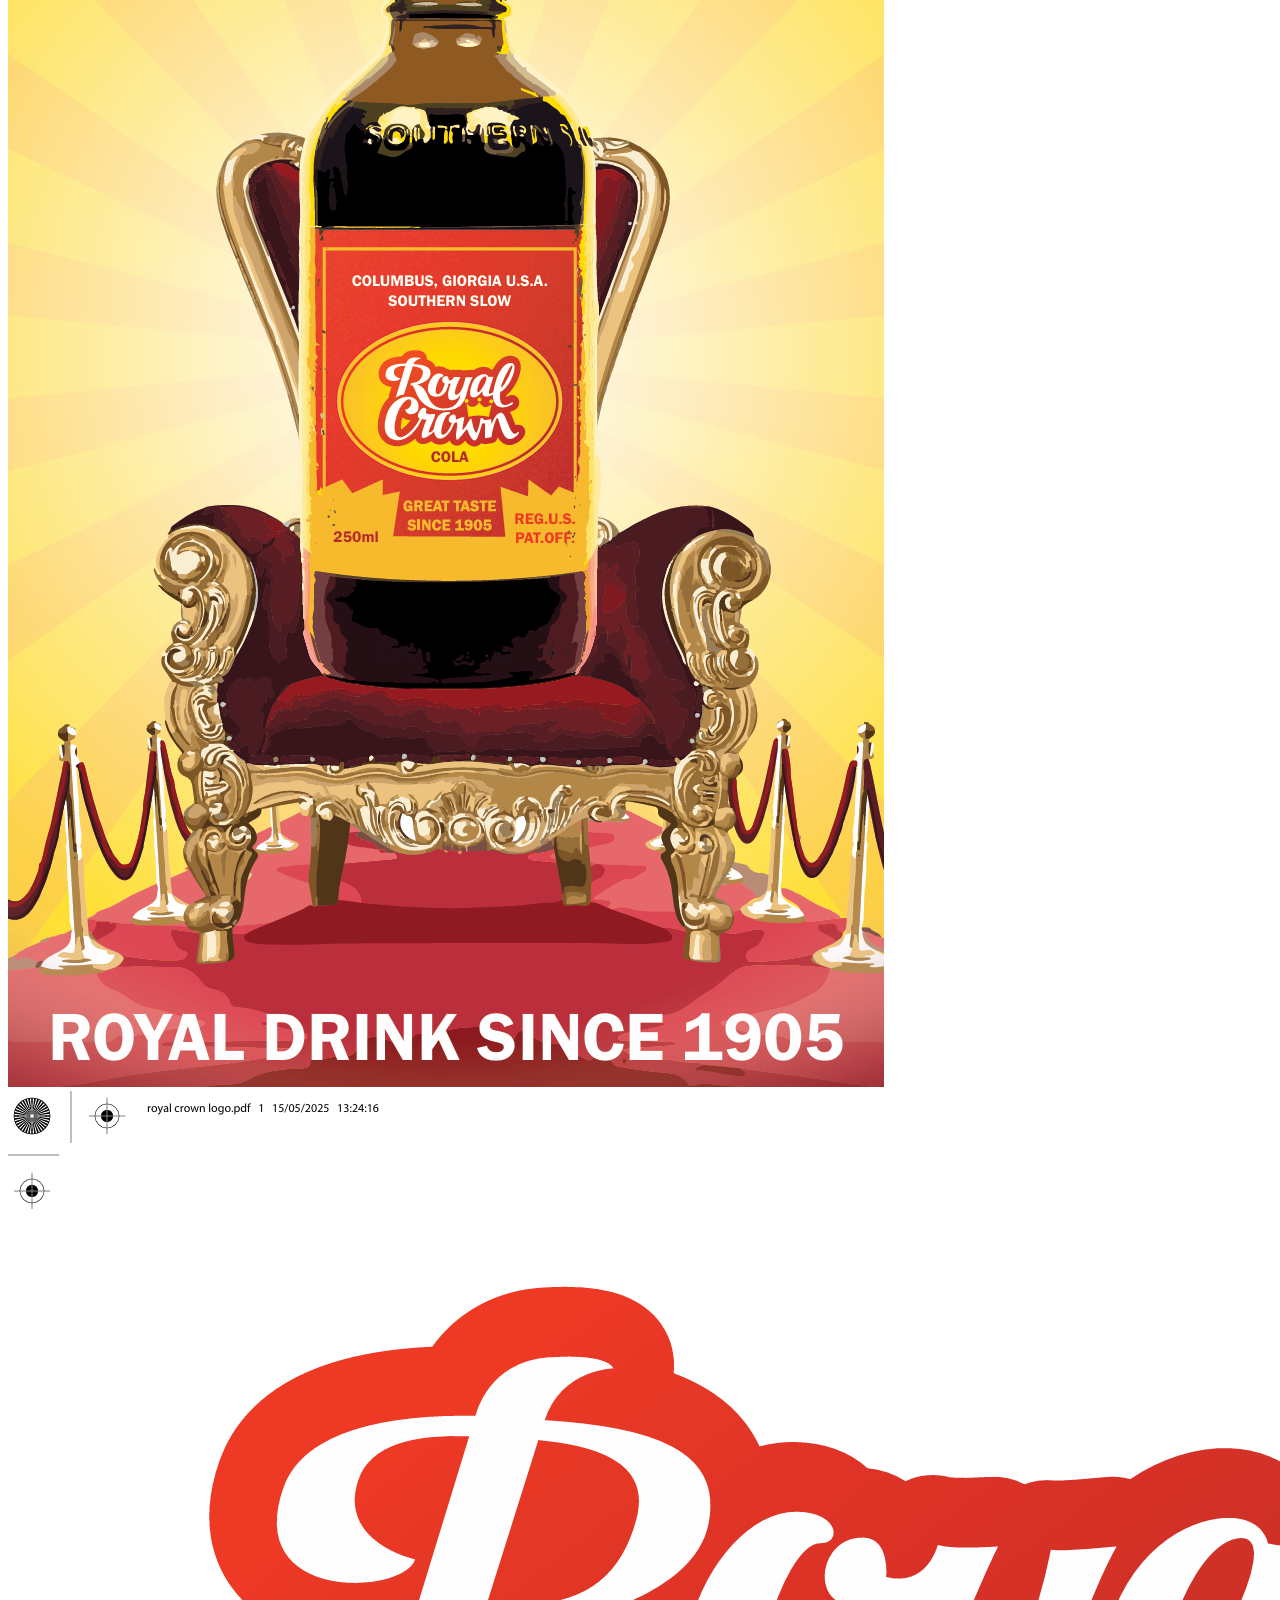
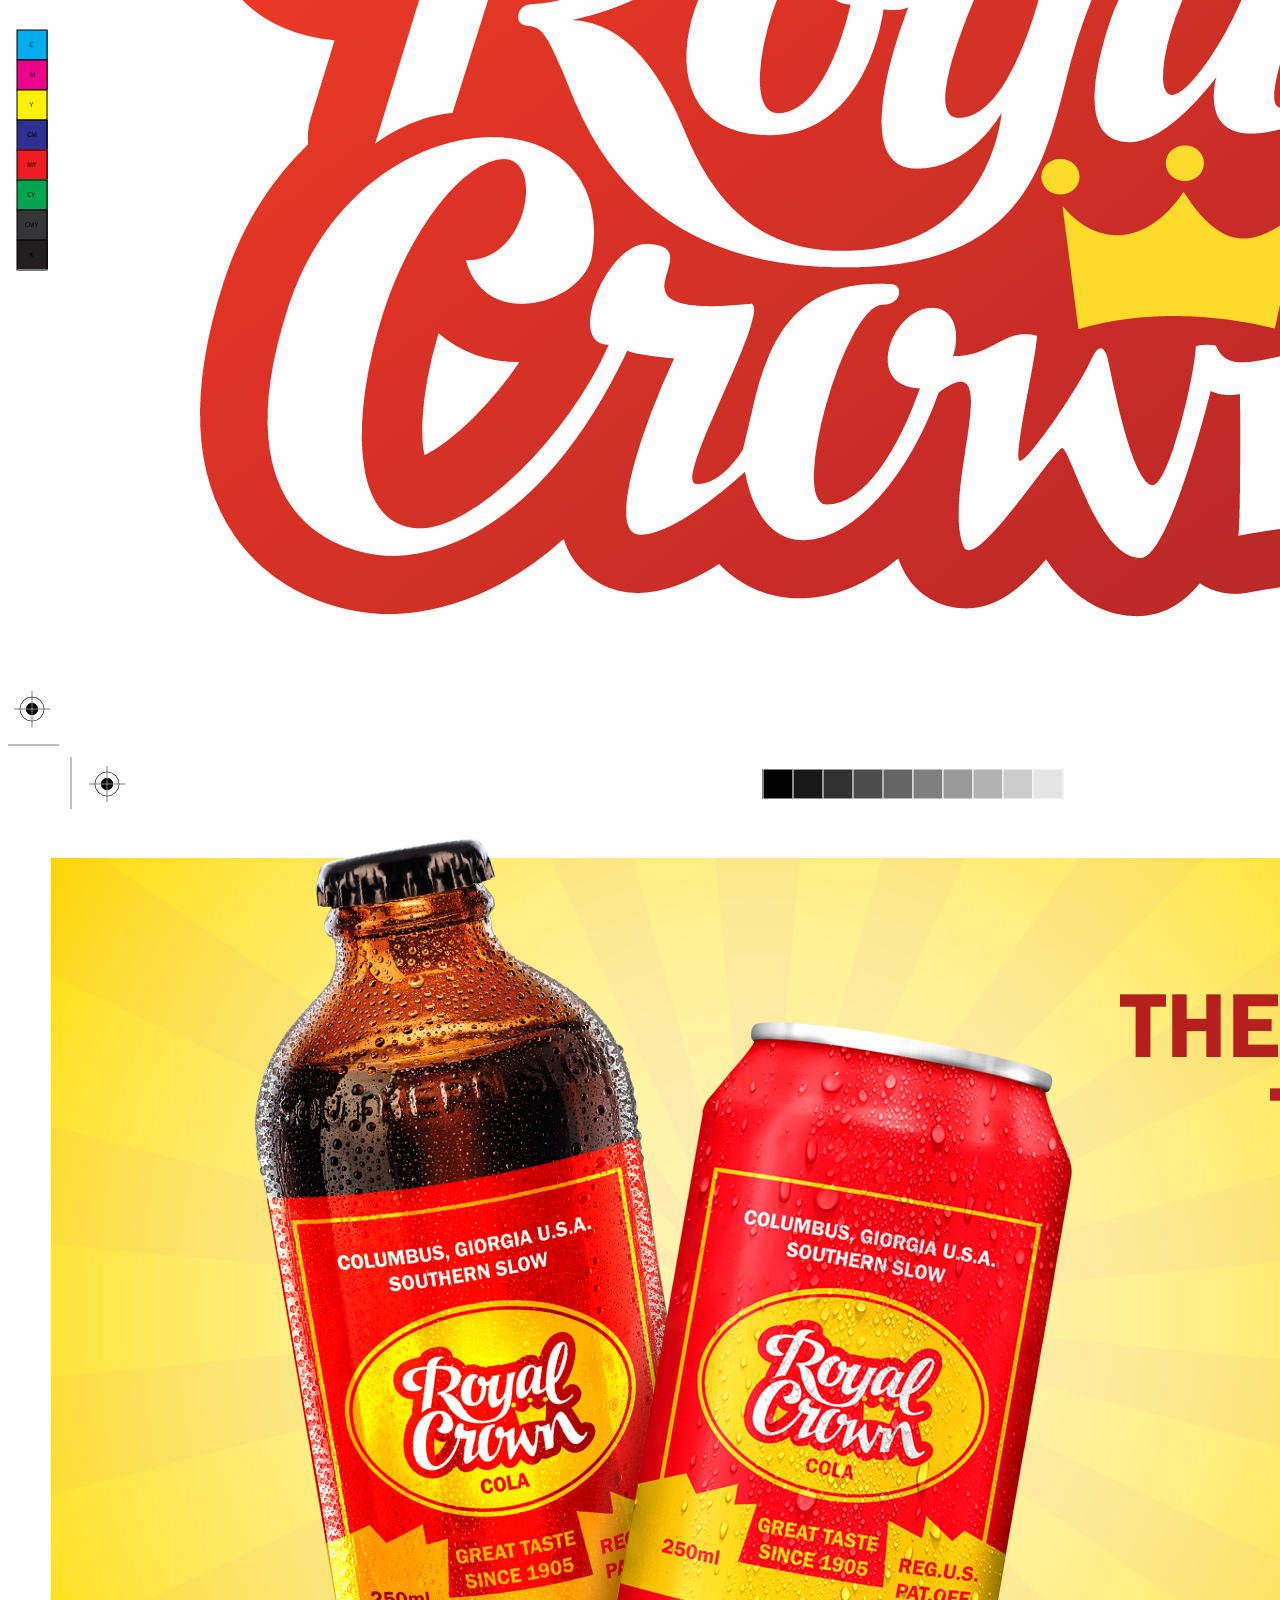
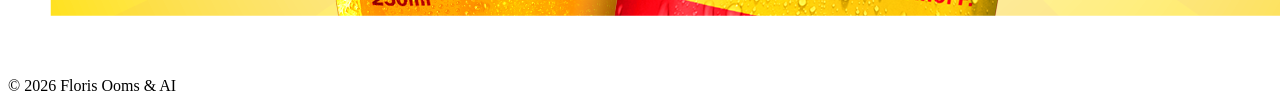
==== commit d7845913: "fifth commit: een paar aanpassingen en special extra info + readme" ====
--- a/Index.html
+++ b/Index.html
@@ -30,7 +30,7 @@
             </div>
         </div>
         <div class="hero-image-side">
-            <img src="afbeeldingen/Foto_Floris.png" alt="Floris Ooms" class="hero-img">
+            <img src="assets/Foto_Floris.png" alt="Floris Ooms" class="hero-img">
         </div>
     </section>
 
@@ -38,12 +38,22 @@
         <div class="container">
             <div class="section-box">
                 <h2 class="label">Wie ben ik?</h2>
-                <p class="main-para">Ik ben Floris Ooms. Mijn aanpak is simpel: ik geloof niet in de standaard
+                <p class="main-para">Ik ben Floris Ooms: ik geloof niet in de standaard
                     Pinterest-designs. Tijdens mijn stage bij Adworks heb ik geleerd hoe belangrijk het is om
                     realistische opdrachten te maken die echt werken in de praktijk. Hoewel ik mijn weg in het
                     programmeren nog aan het vinden ben, ligt mijn kracht in het durven afwijken van de norm.</p>
                 <p class="main-para"><strong>Waarom DVO?</strong> Omdat ik een plek zocht waar mijn creativiteit een
                     doel krijgt.</p>
+
+                <div class="hobbies-box"
+                     style="margin-top: 40px; background-color: #F2EBE3; padding: 25px; border-radius: 2px;">
+                    <h3 style="font-size: 0.9rem; letter-spacing: 2px; text-transform: uppercase; margin-bottom: 10px; color: #4B5332;">
+                        Naast het designen</h3>
+                    <p class="main-para" style="margin-bottom: 0;">Mijn broer en ik maken samen ook nog games op
+                        UEFN, dat is een gamedevelop software gemaakt voor alleen Fortnite. Het werkt hetzelfde als
+                        Unreal Engine. Het is veel trail en error maar daarom heel leuk als je uiteindlijk je eigen
+                        creatie kan spelen. Ik ga ook soms tennissen.</p>
+                </div>
             </div>
         </div>
     </section>
@@ -55,36 +65,37 @@
                 <article class="project-card">
                     <span class="category">Stage: AdWorks</span>
                     <h3>Kinderboek Design</h3>
-                    <p>Ontwerp en uitvoering van een handgeschilderd stickerboek en menukaart. Ik ben trots op het
-                        realiseren van een volledig eigen boek.</p>
+                    <p>Een handgeschilderd kinderboek van 24 pagina's dat gaat over Floris in Afrika. ik heb hier 3
+                        weken aangzeten en het was zeer tof.</p>
                     <div class="project-images">
-                        <img src="afbeeldingen/cover.png" alt="Kinderboek cover">
-                        <img src="afbeeldingen/pagina's.png" alt="Kinderboek detail 2">
-                        <img src="afbeeldingen/pagina's2.png" alt="Kinderboek detail 3">
+                        <img src="assets/cover.png" alt="Kinderboek cover">
+                        <img src="assets/pagina's.png" alt="Kinderboek detail 2">
+                        <img src="assets/pagina's2.png" alt="Kinderboek detail 3">
                     </div>
                 </article>
 
                 <article class="project-card">
                     <span class="category">Thuis</span>
-                    <h3>Kerst Design</h3>
-                    <p>Inzetten van technische print-vaardigheden voor unieke raamontwerpen en kalenders tijdens mijn
-                        stageperiode.</p>
+                    <h3>Bord spel</h3>
+                    <p>Volledig geillustreerd op Adobe Illustrator. Een bordspel waar je helemaal gek van word maar wel
+                        heel grappig.</p>
                     <div class="project-images">
-                        <img src="afbeeldingen/bord.png" alt="Spelbord">
-                        <img src="afbeeldingen/poinnen & dobbelsteen.png" alt="Pionnen & dobbelstenen">
-                        <img src="afbeeldingen/strafkaarten.png" alt="Kaartjes">
+                        <img src="assets/bord.png" alt="Spelbord">
+                        <img src="assets/poinnen & dobbelsteen.png" alt="Pionnen & dobbelstenen">
+                        <img src="assets/strafkaarten.png" alt="Kaartjes">
                     </div>
                 </article>
 
                 <article class="project-card">
                     <span class="category">Stage: AdWorks</span>
-                    <h3>Vrij Schilderwerk</h3>
-                    <p>Een nieuw concpet logo en meer gemaakt voor Royal Crown cola, hier voor heb ik tientallen papier schetsen en
+                    <h3>Royal Crown</h3>
+                    <p>Een nieuw concept logo en meer gemaakt voor Royal Crown cola (allemaal druk klaar), hier voor heb
+                        ik tientallen papier schetsen en
                         digitale schetsen gemaakt.</p>
                     <div class="project-images">
-                        <img src="afbeeldingen/Poster.png" alt="poster">
-                        <img src="afbeeldingen/logo_RoyalCrown.png" alt="logo Royal Crown">
-                        <img src="afbeeldingen/bach.png" alt="bach">
+                        <img src="assets/Poster.png" alt="poster">
+                        <img src="assets/logo_RoyalCrown.png" alt="logo Royal Crown">
+                        <img src="assets/bach.png" alt="bach">
                     </div>
                 </article>
             </div>
@@ -94,7 +105,7 @@
 
 <footer>
     <div class="container">
-        <p>&copy; 2026 Floris Ooms | <a href="privacy.txt" style="color: inherit;">Privacyverklaring</a></p>
+        <p>&copy; 2026 Floris Ooms & AI</p>
     </div>
 </footer>
 
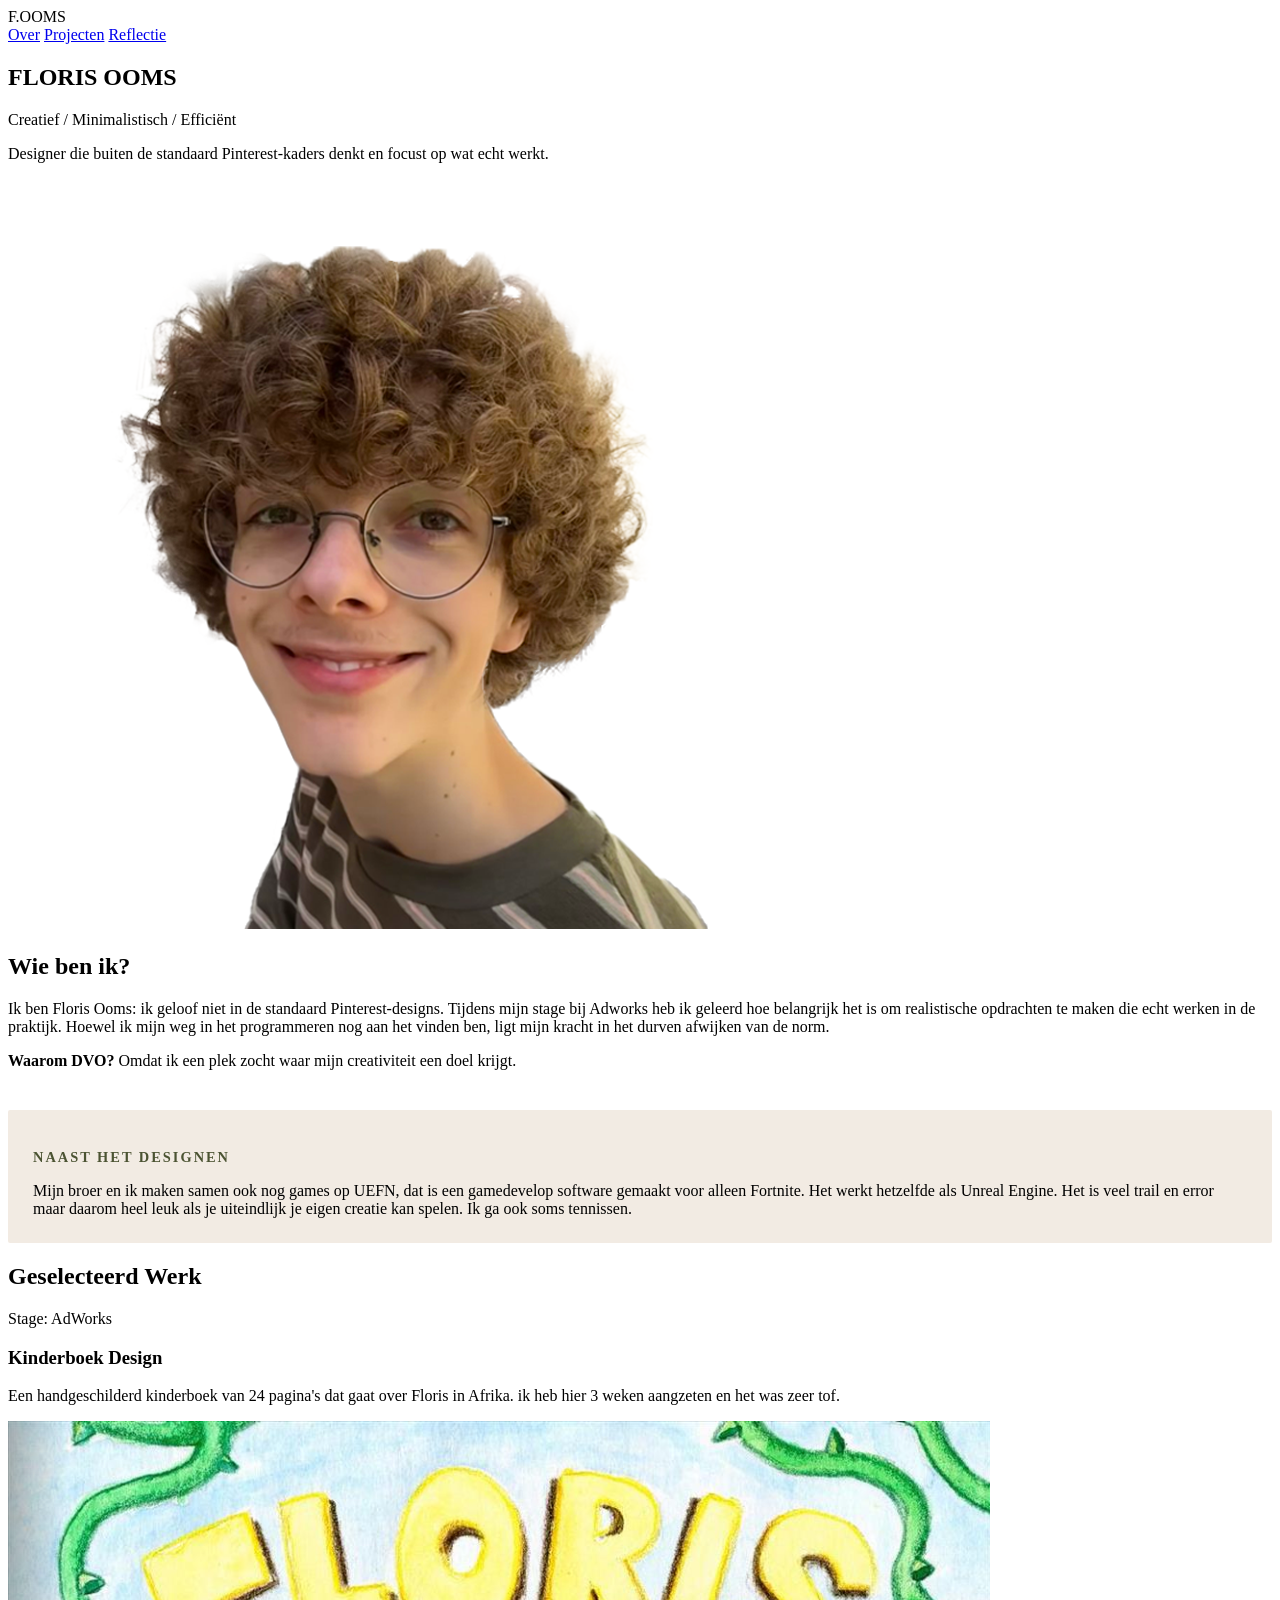
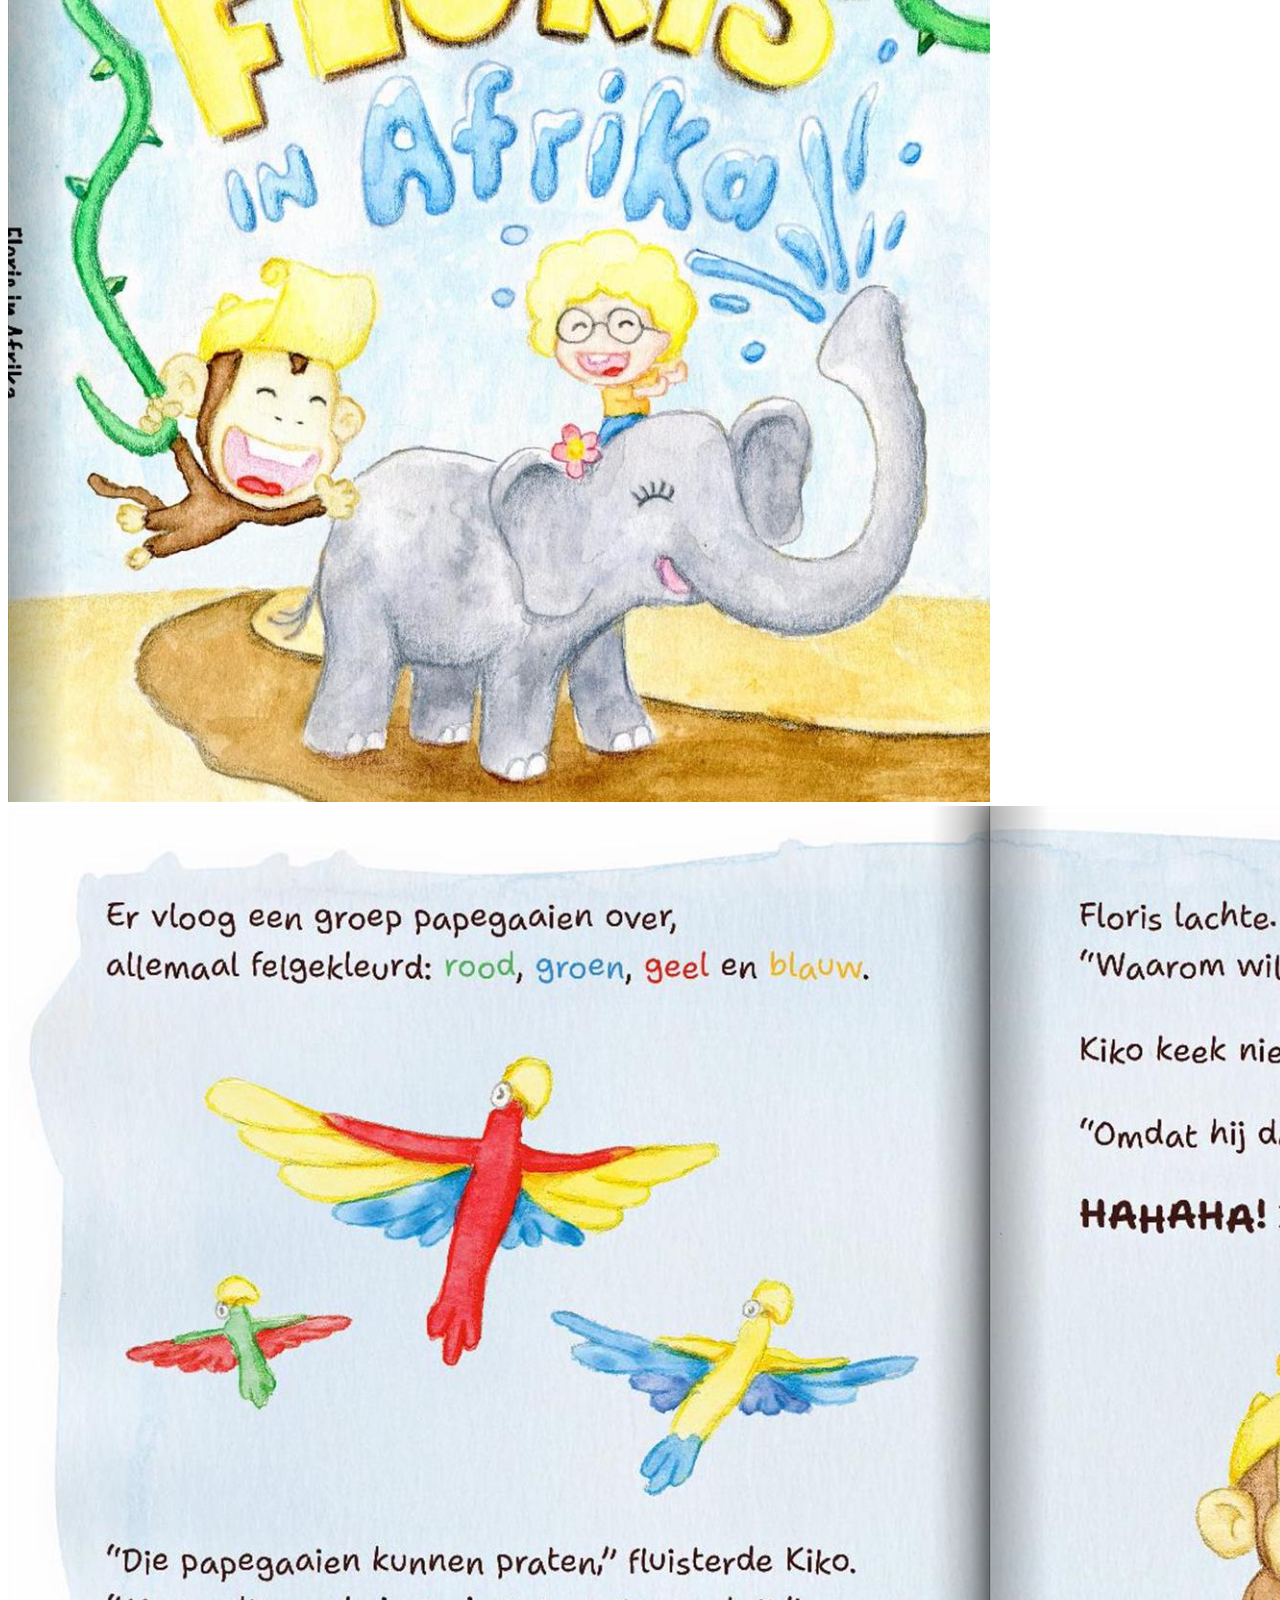
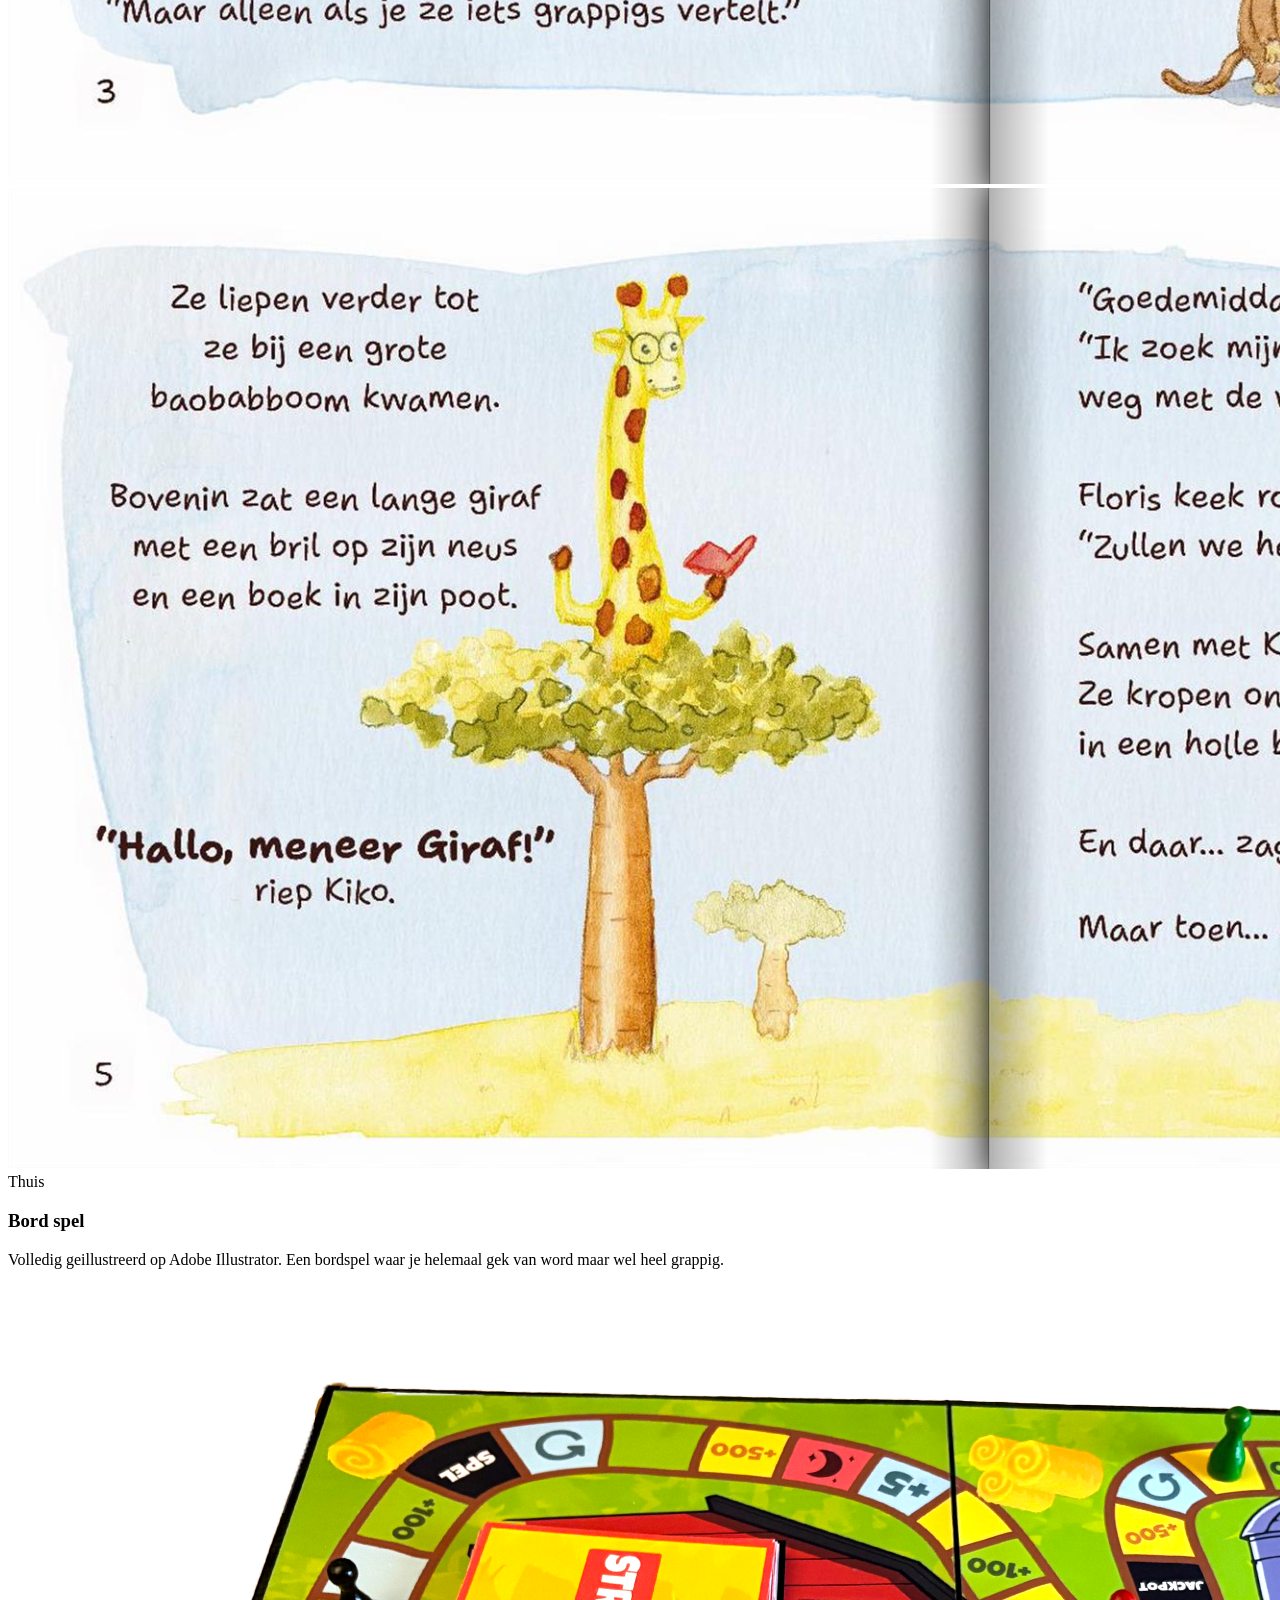
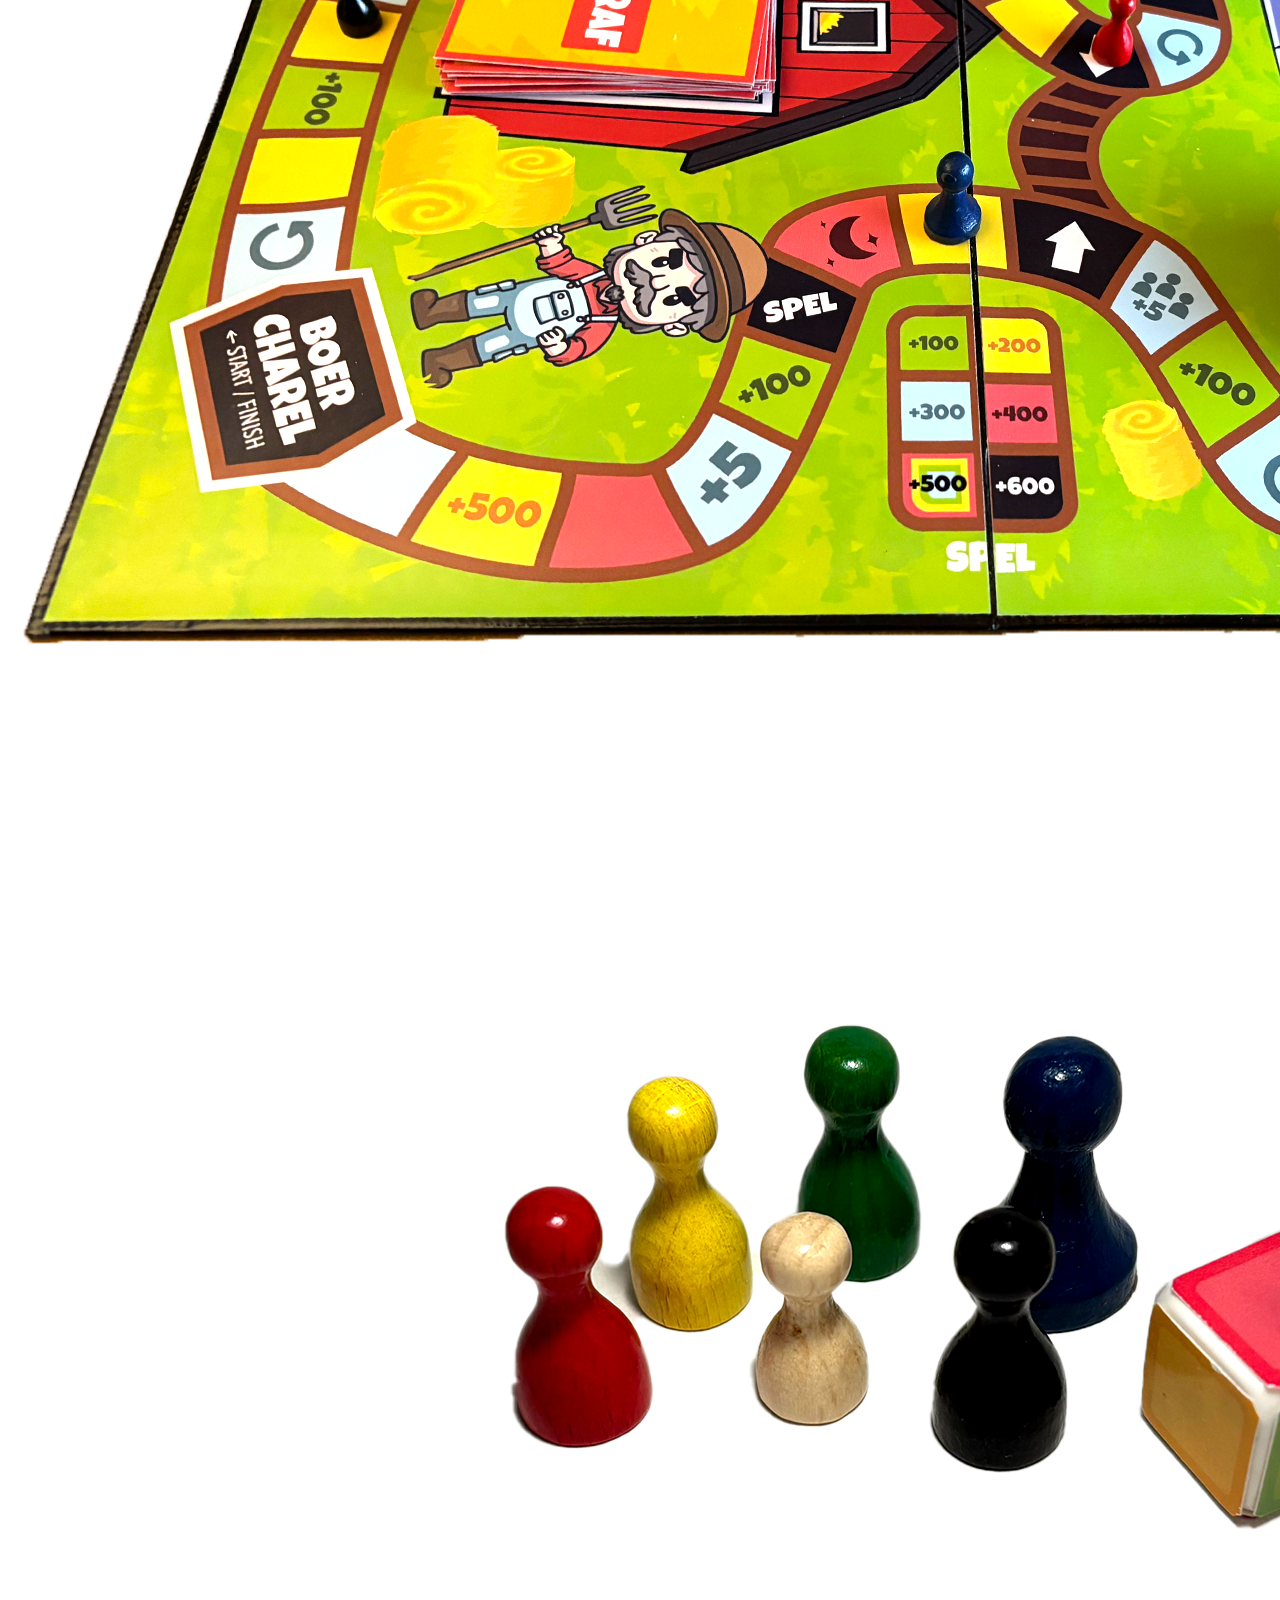
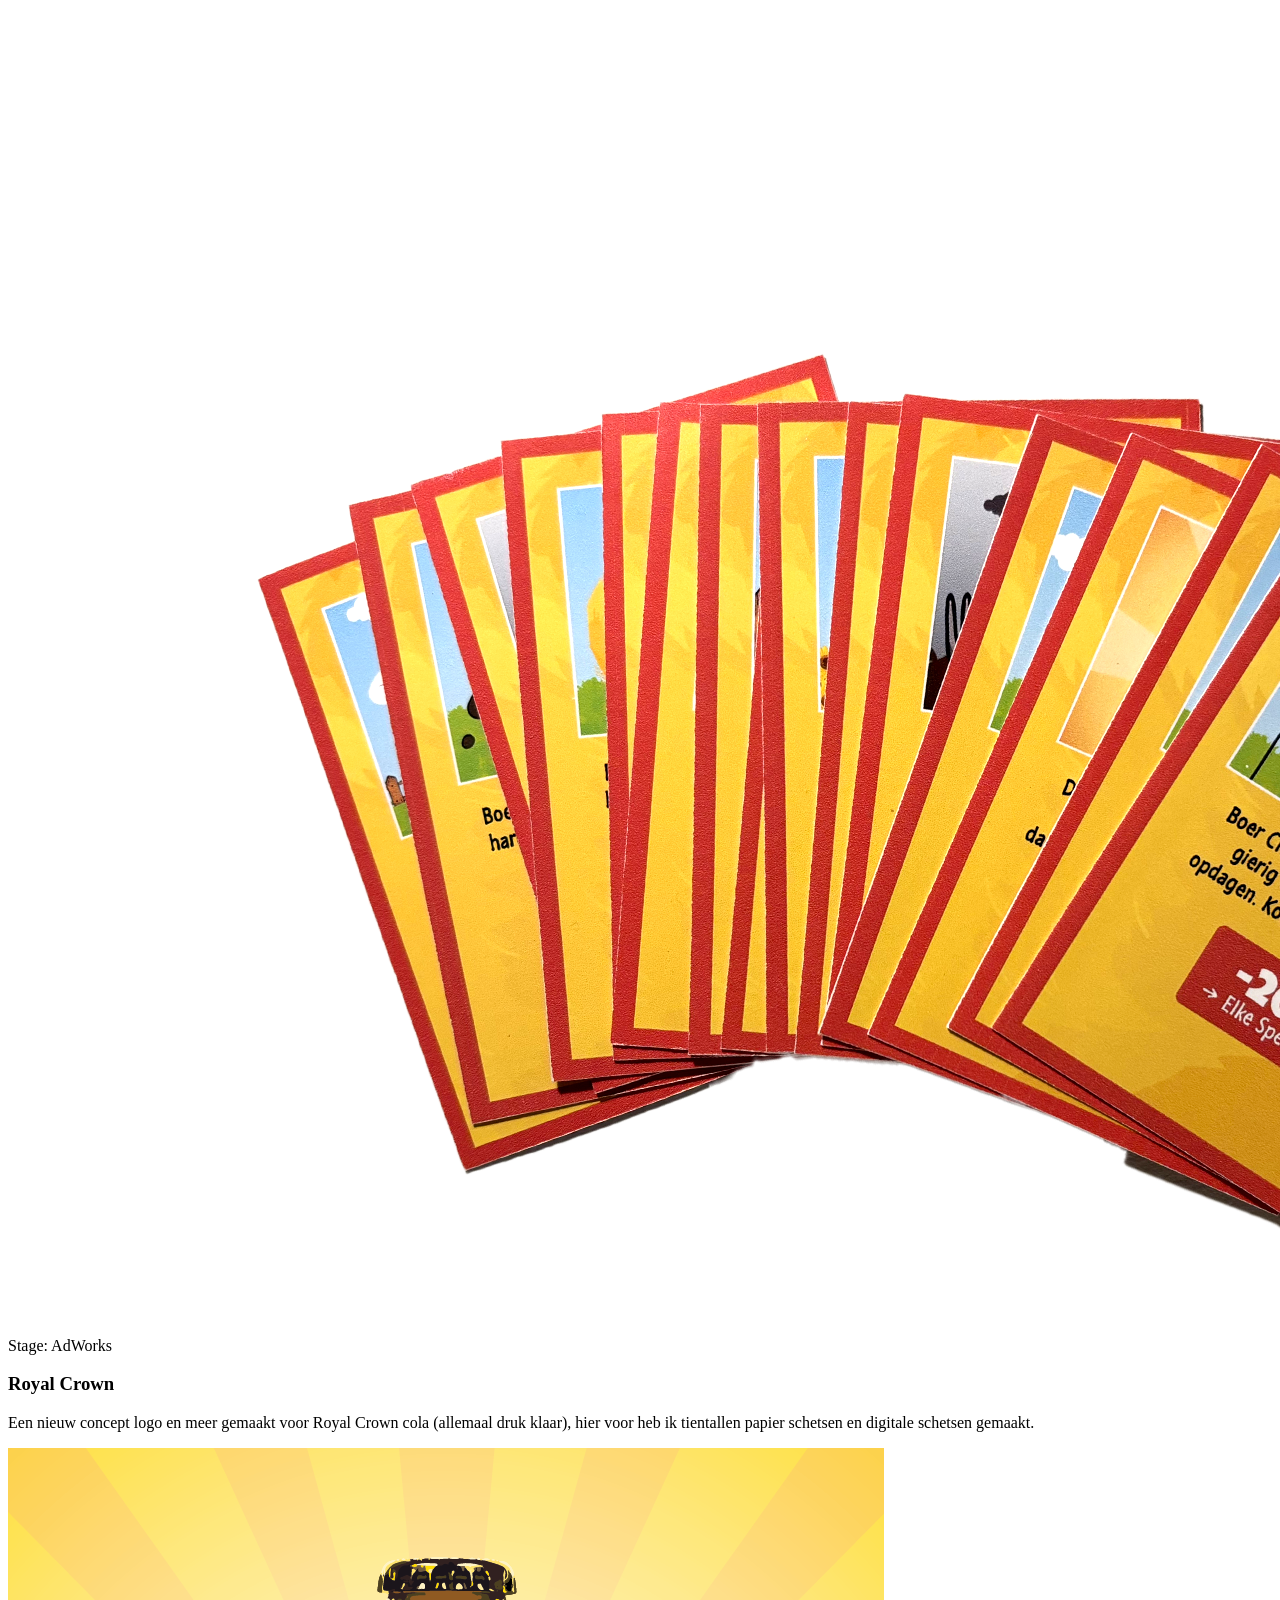
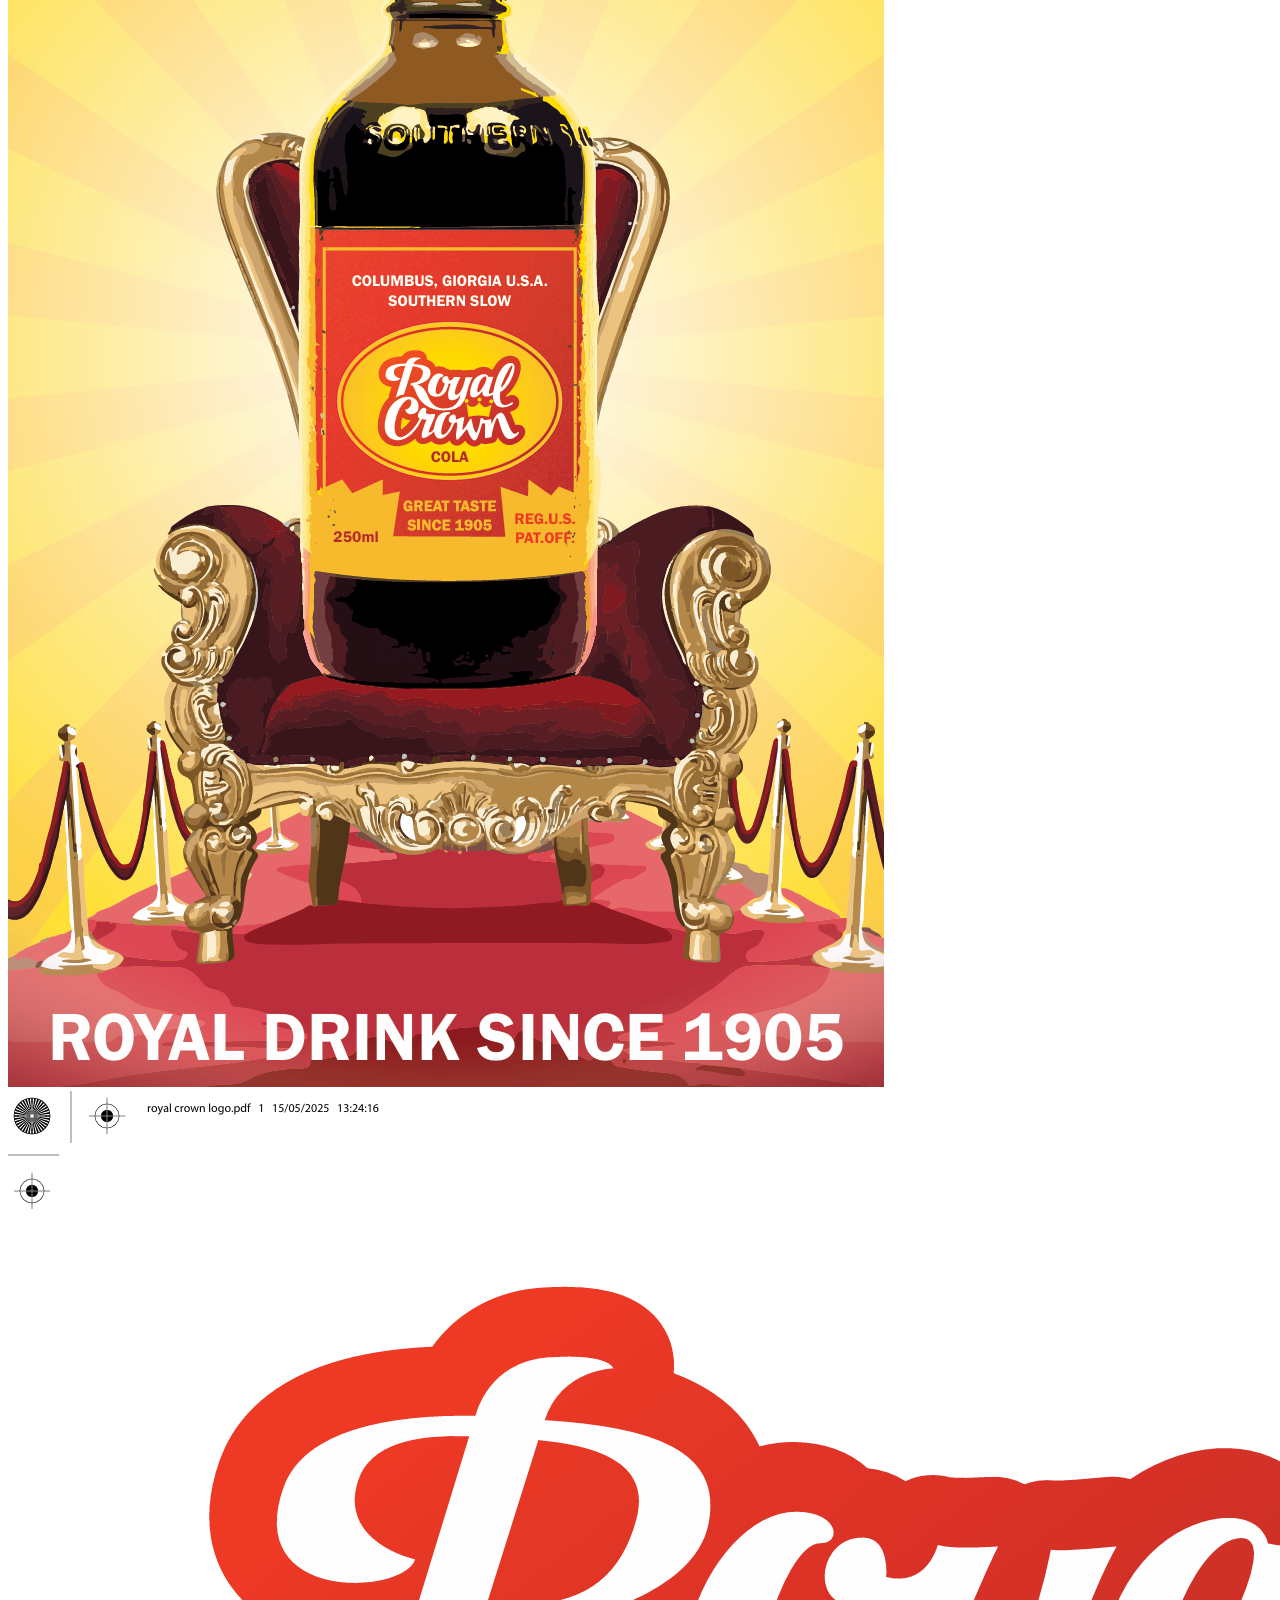
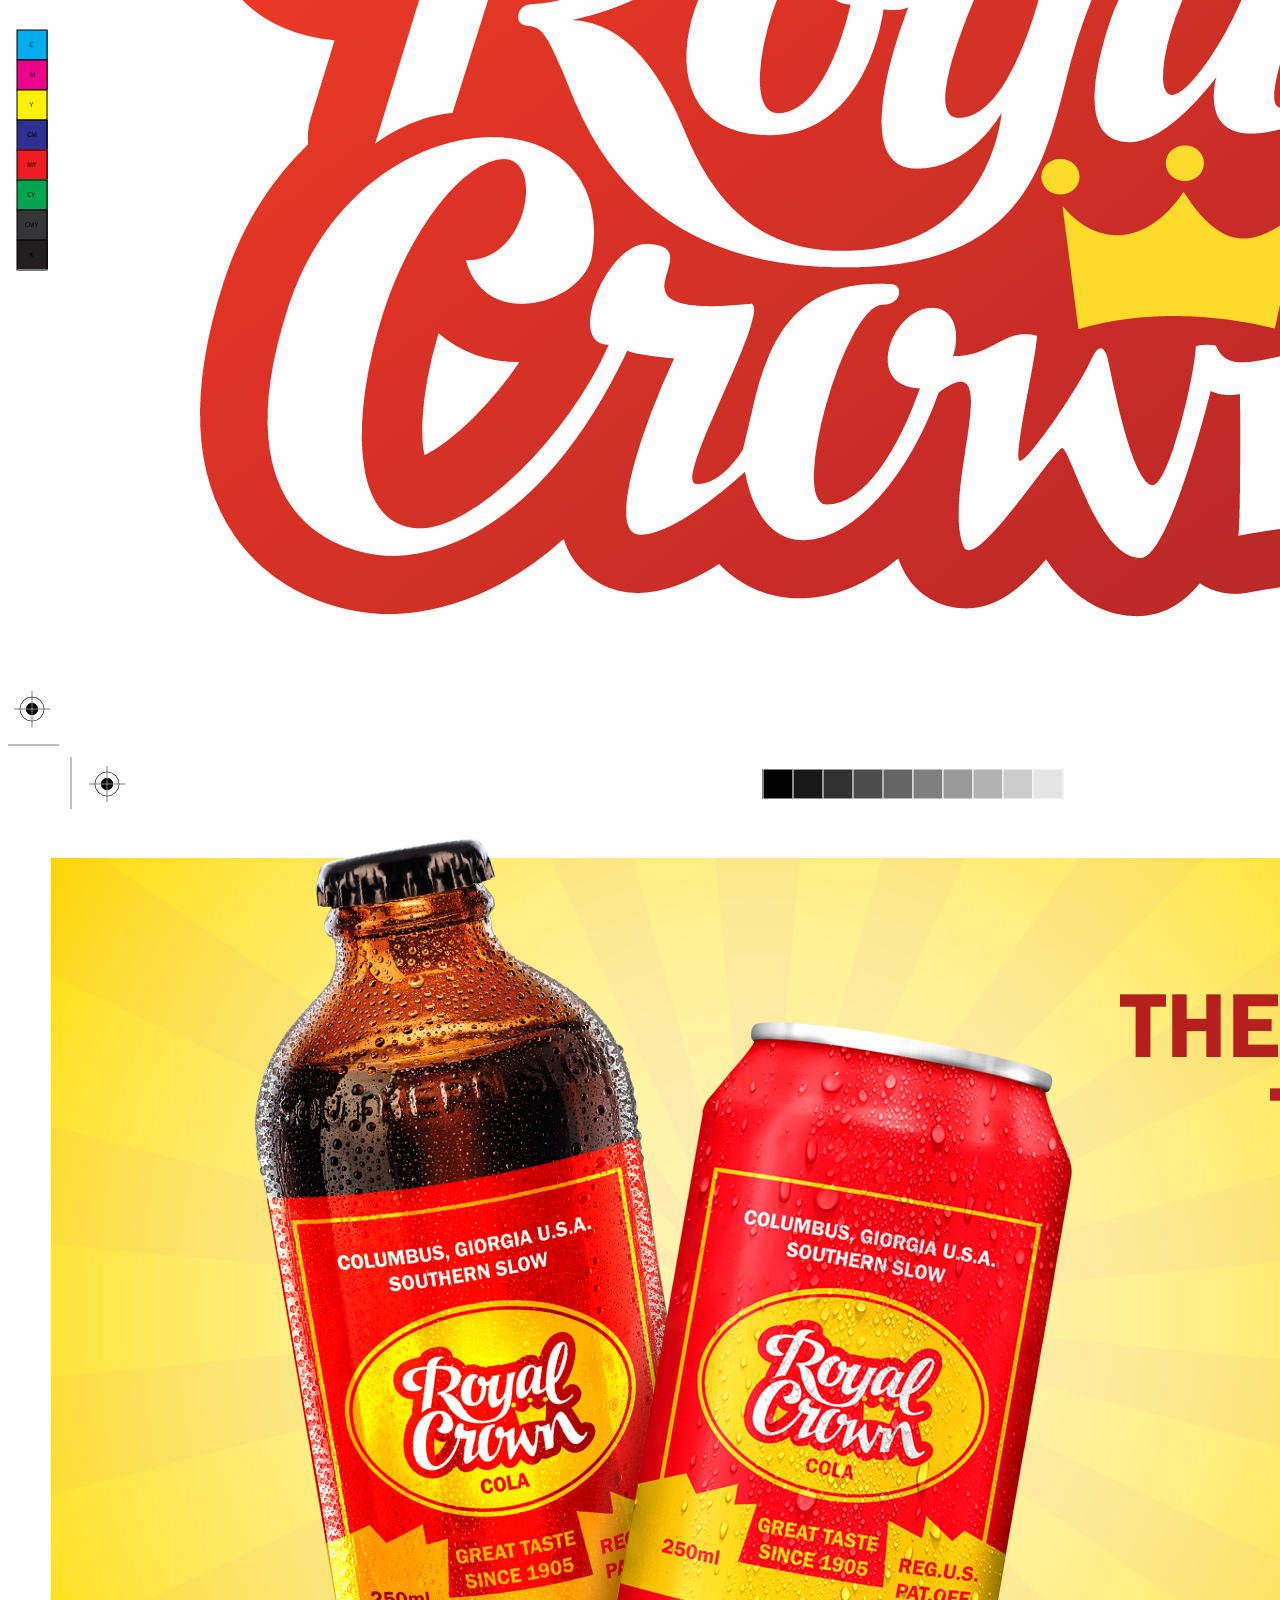
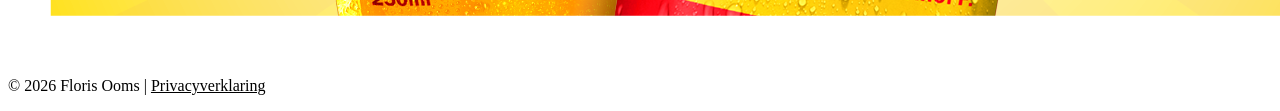
==== commit eb3e61e2: "sixth commit: readme aangepaast en de footer in html, ook een txt bestand toegeveogd met privacy din" ====
--- a/Index.html
+++ b/Index.html
@@ -105,7 +105,9 @@
 
 <footer>
     <div class="container">
-        <p>&copy; 2026 Floris Ooms & AI</p>
+        <p>&copy; 2026 Floris Ooms |
+            <a href="privacy.txt" target="_blank" style="color: inherit; text-decoration: underline;">Privacyverklaring</a>
+        </p>
     </div>
 </footer>
 
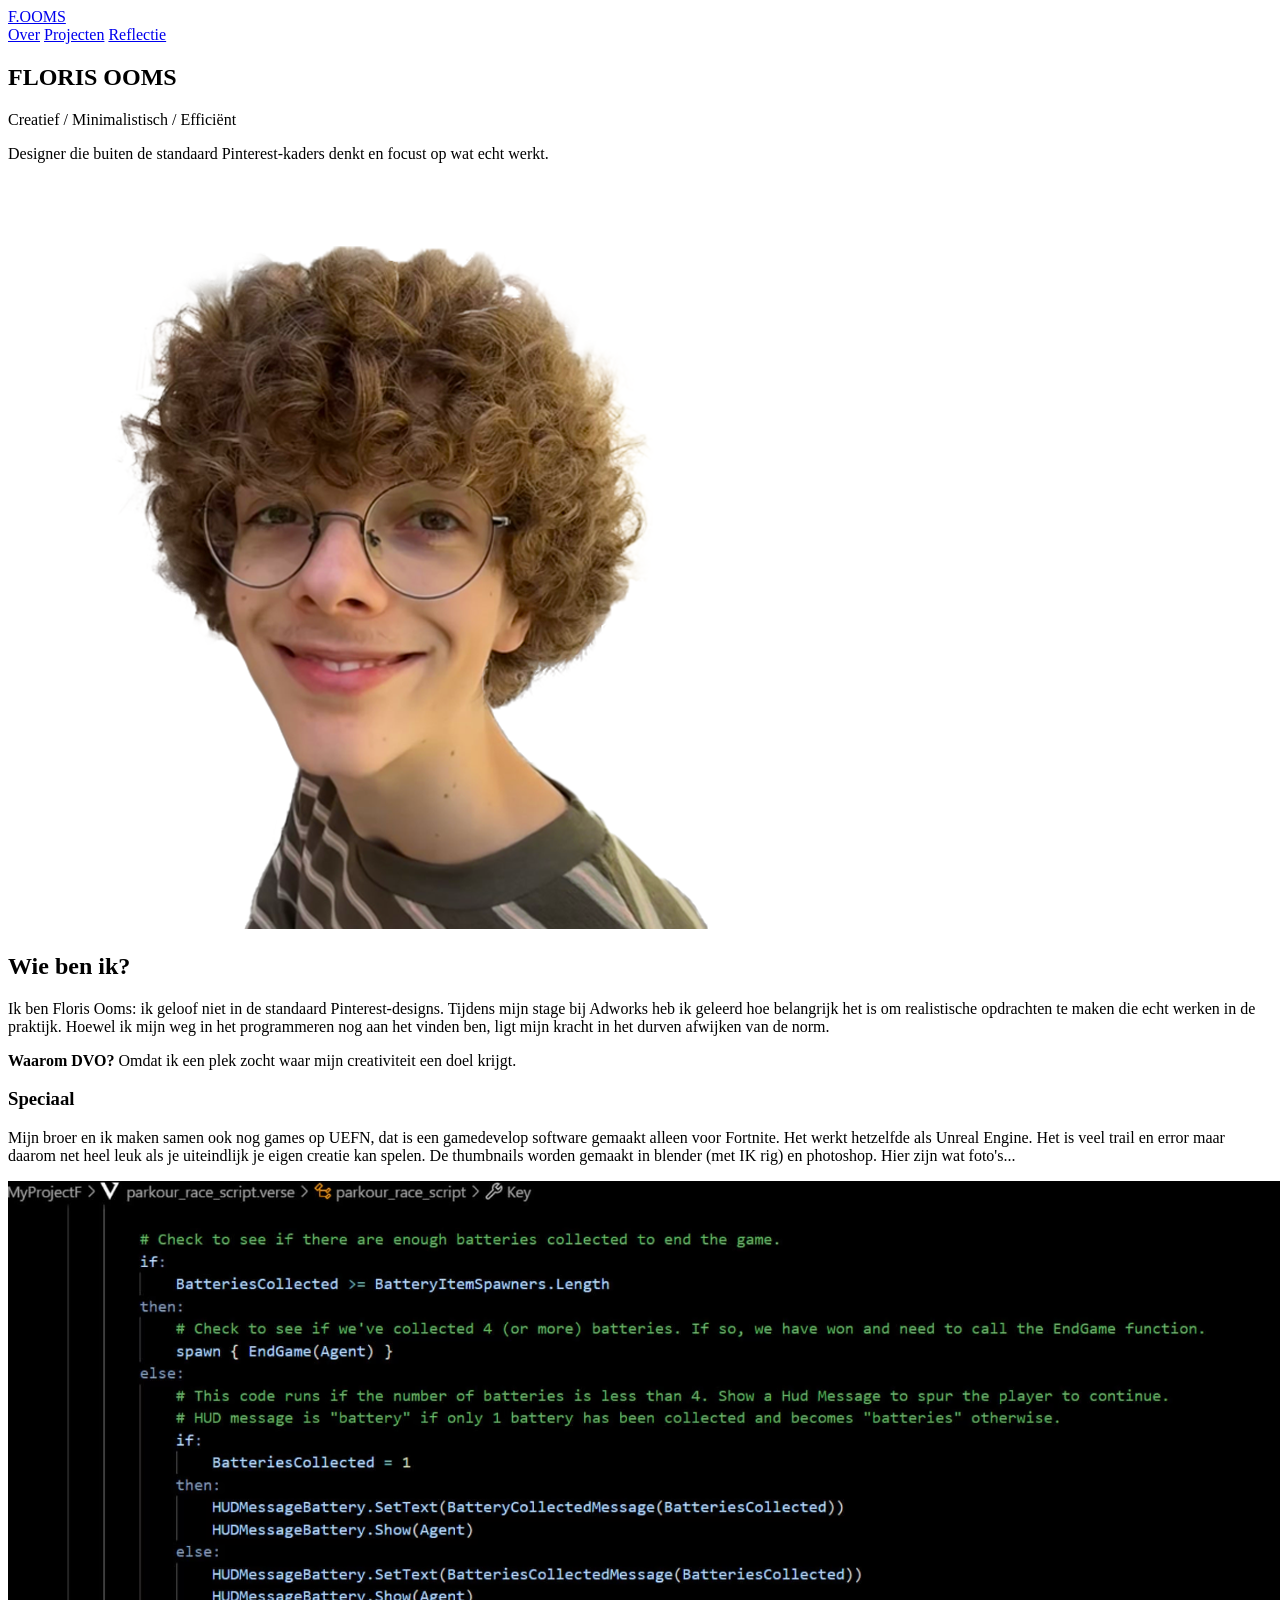
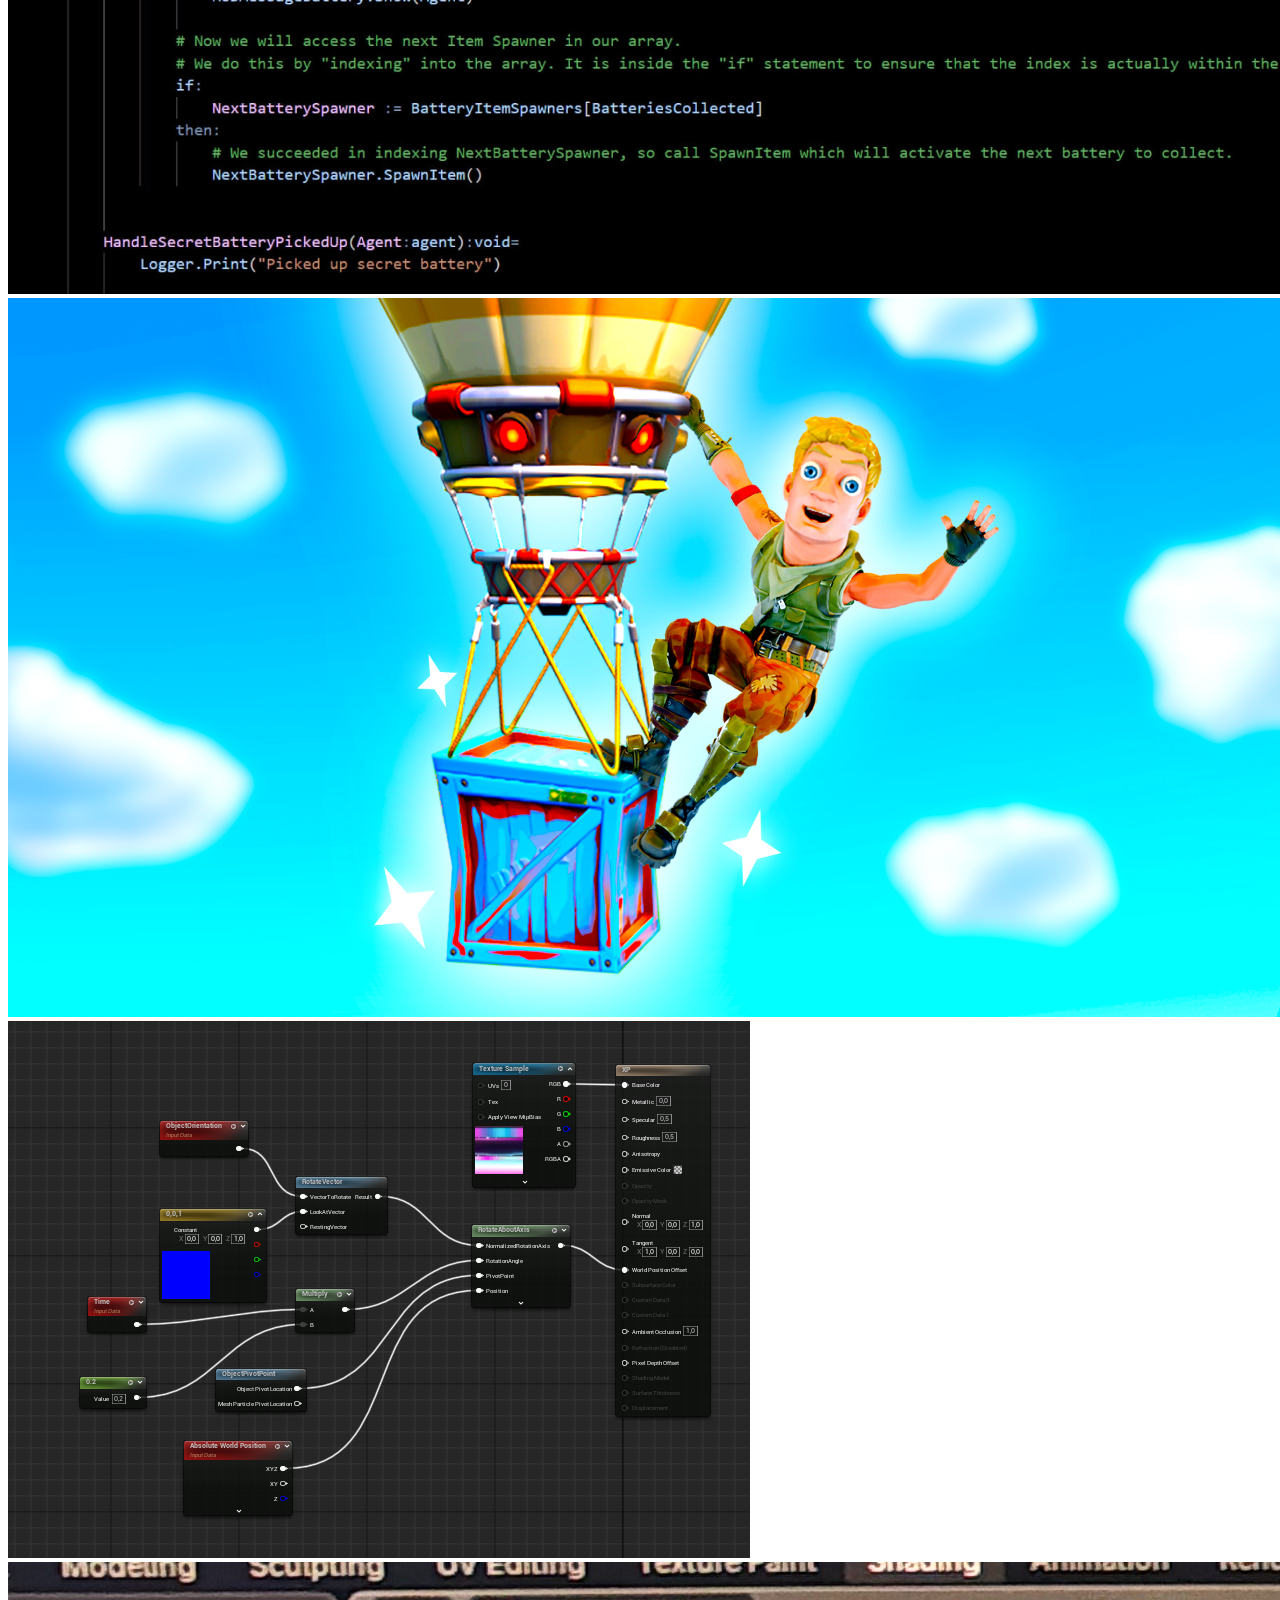
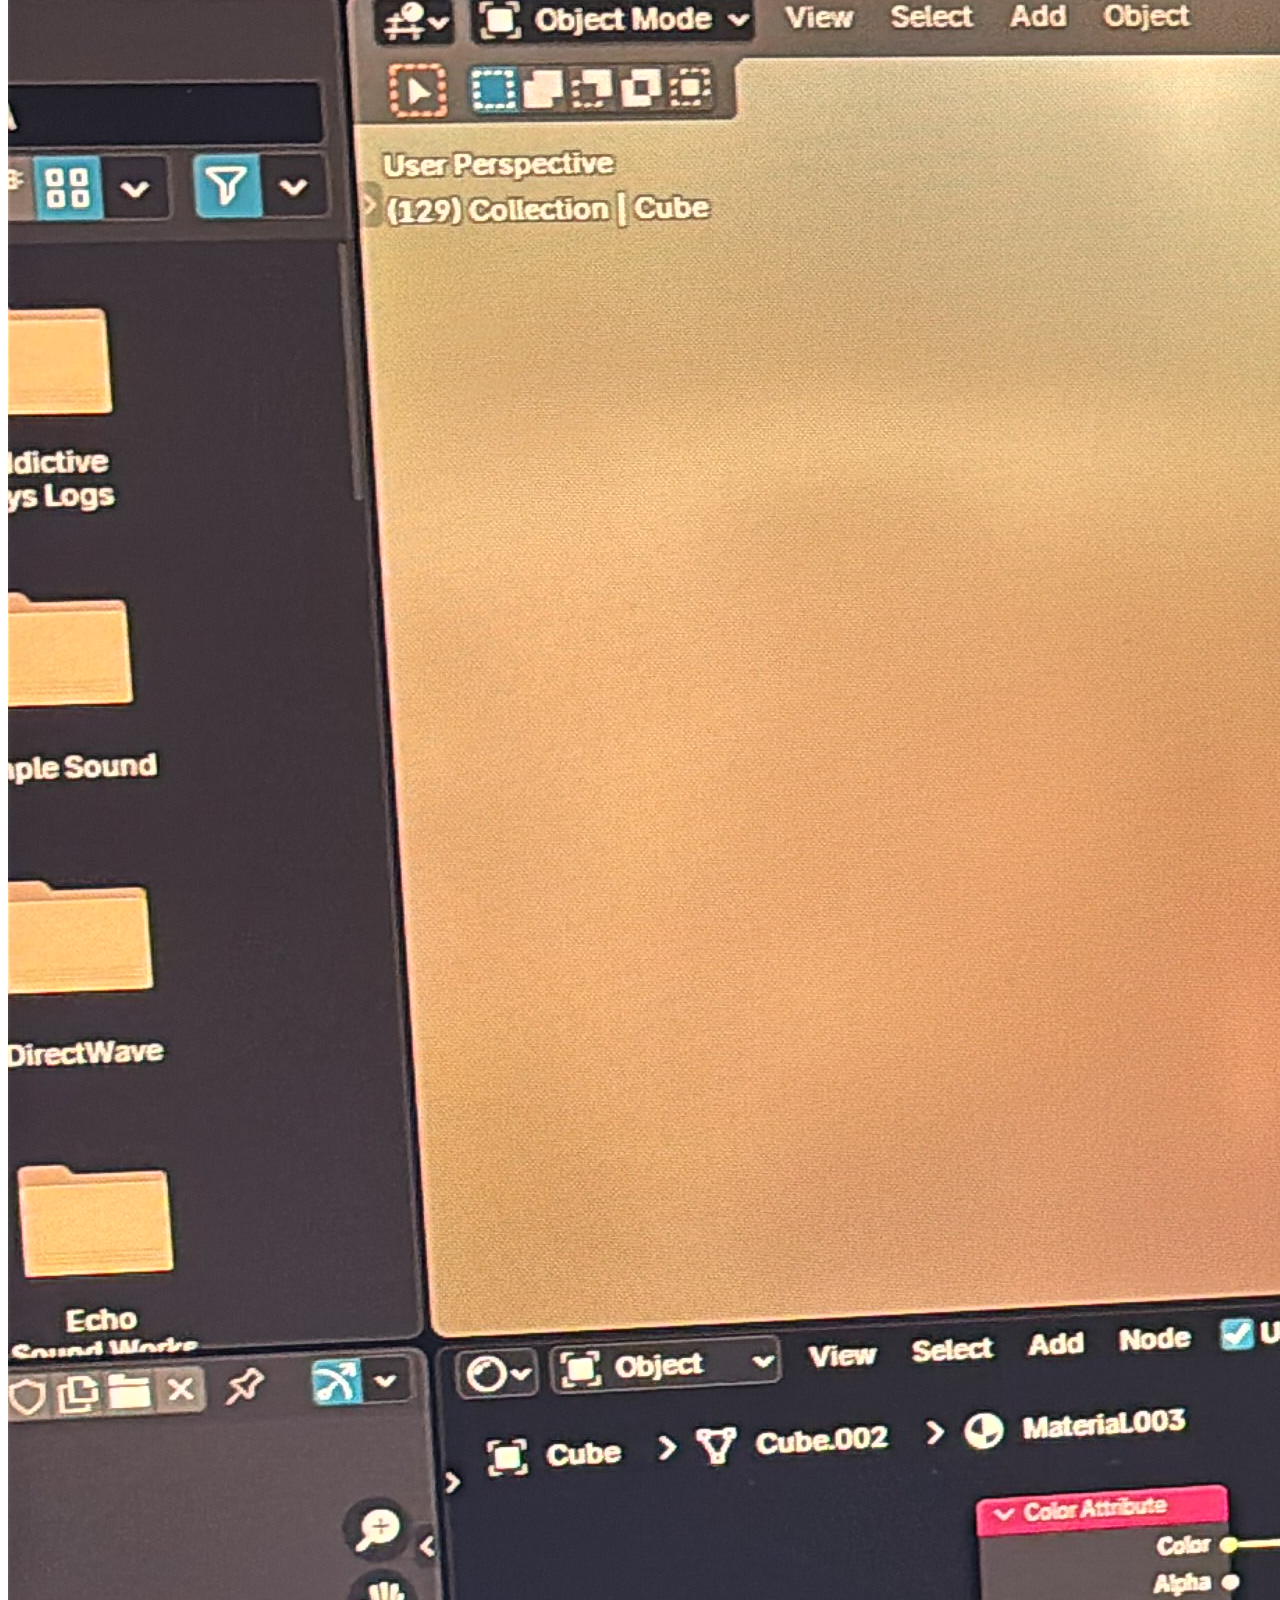
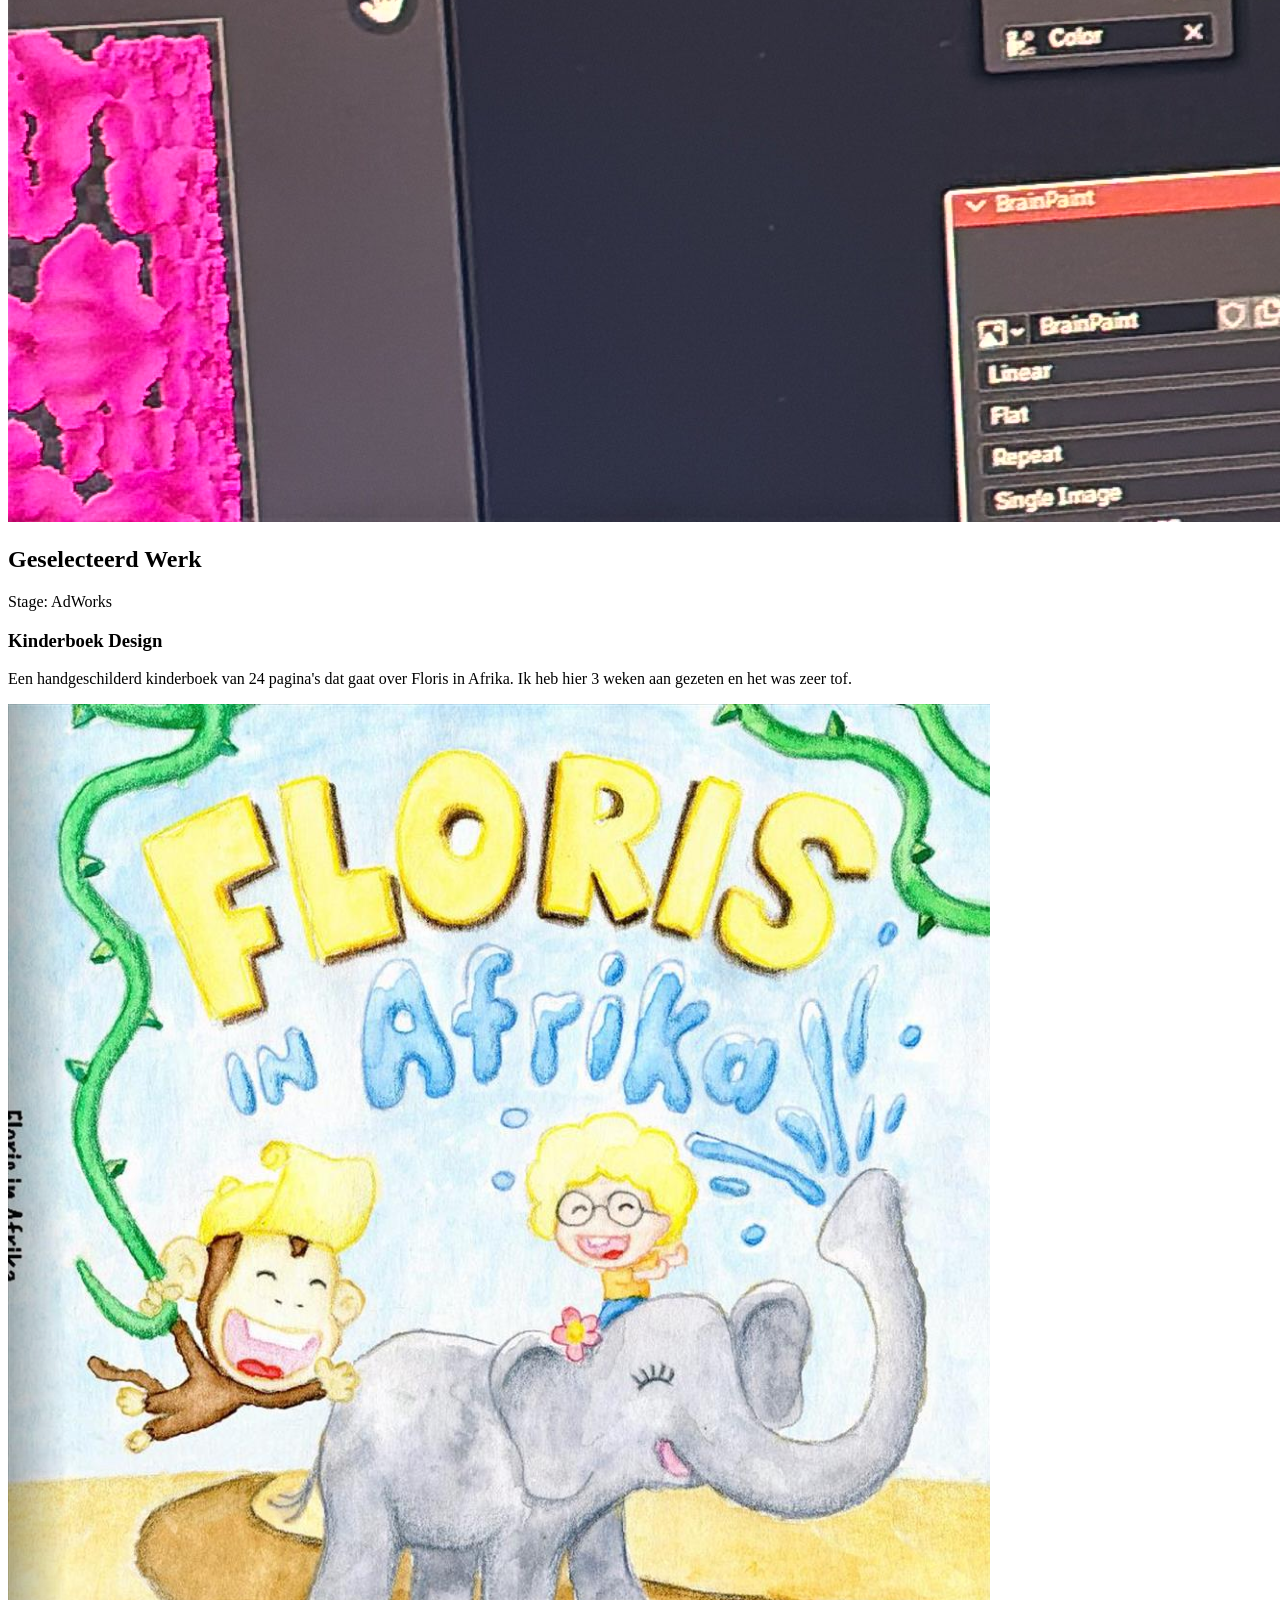
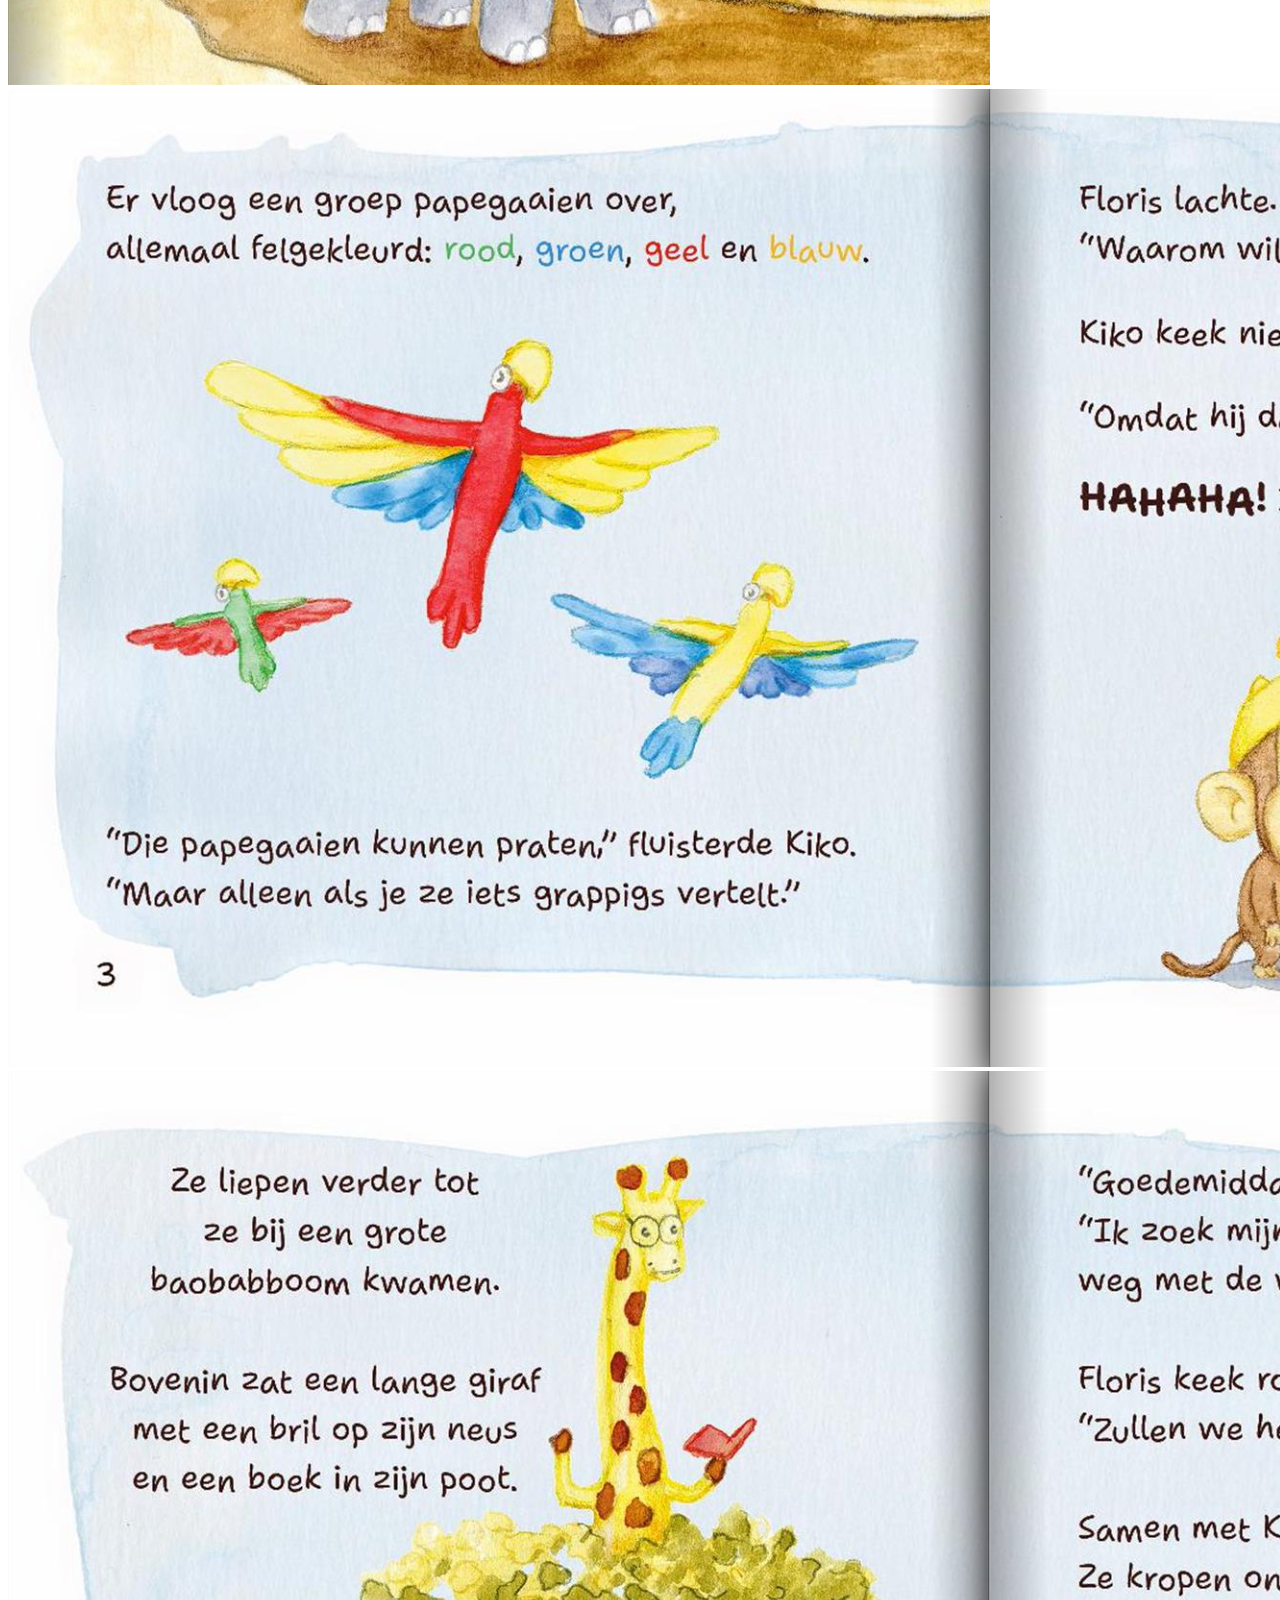
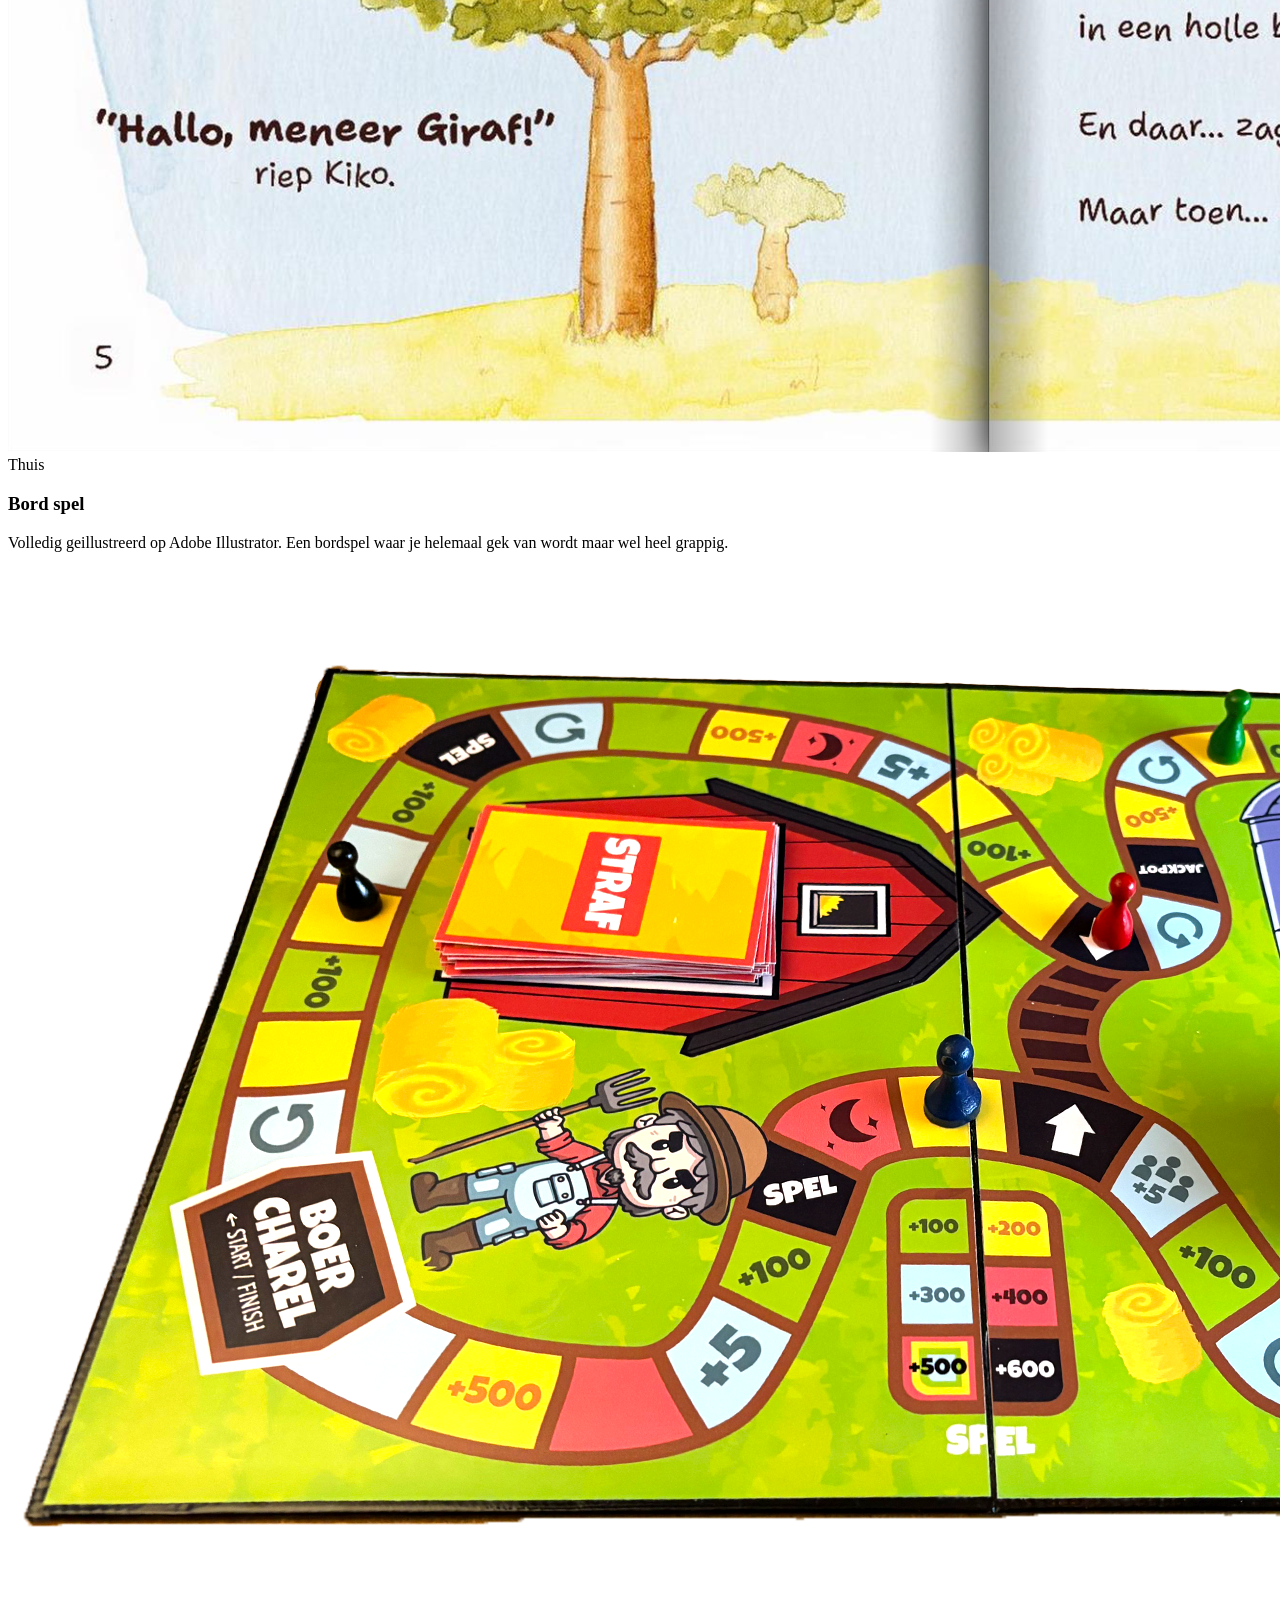
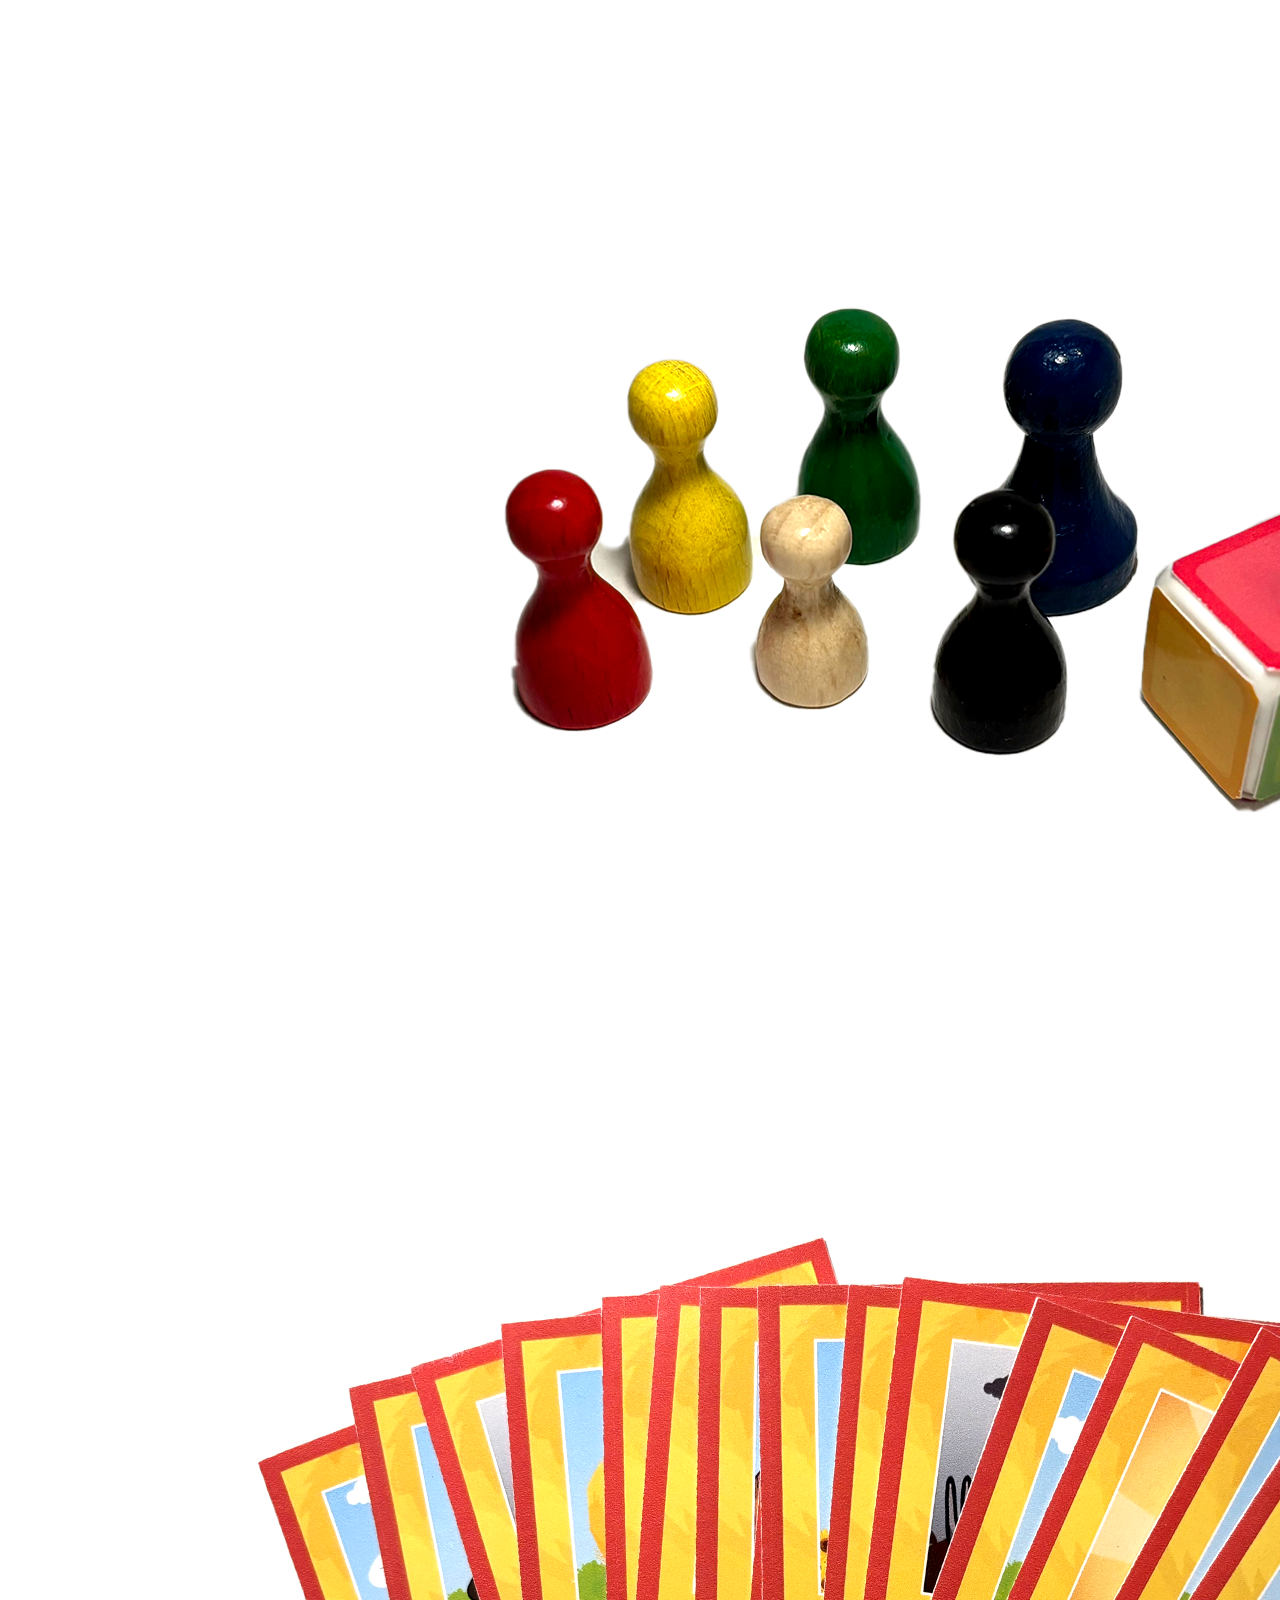
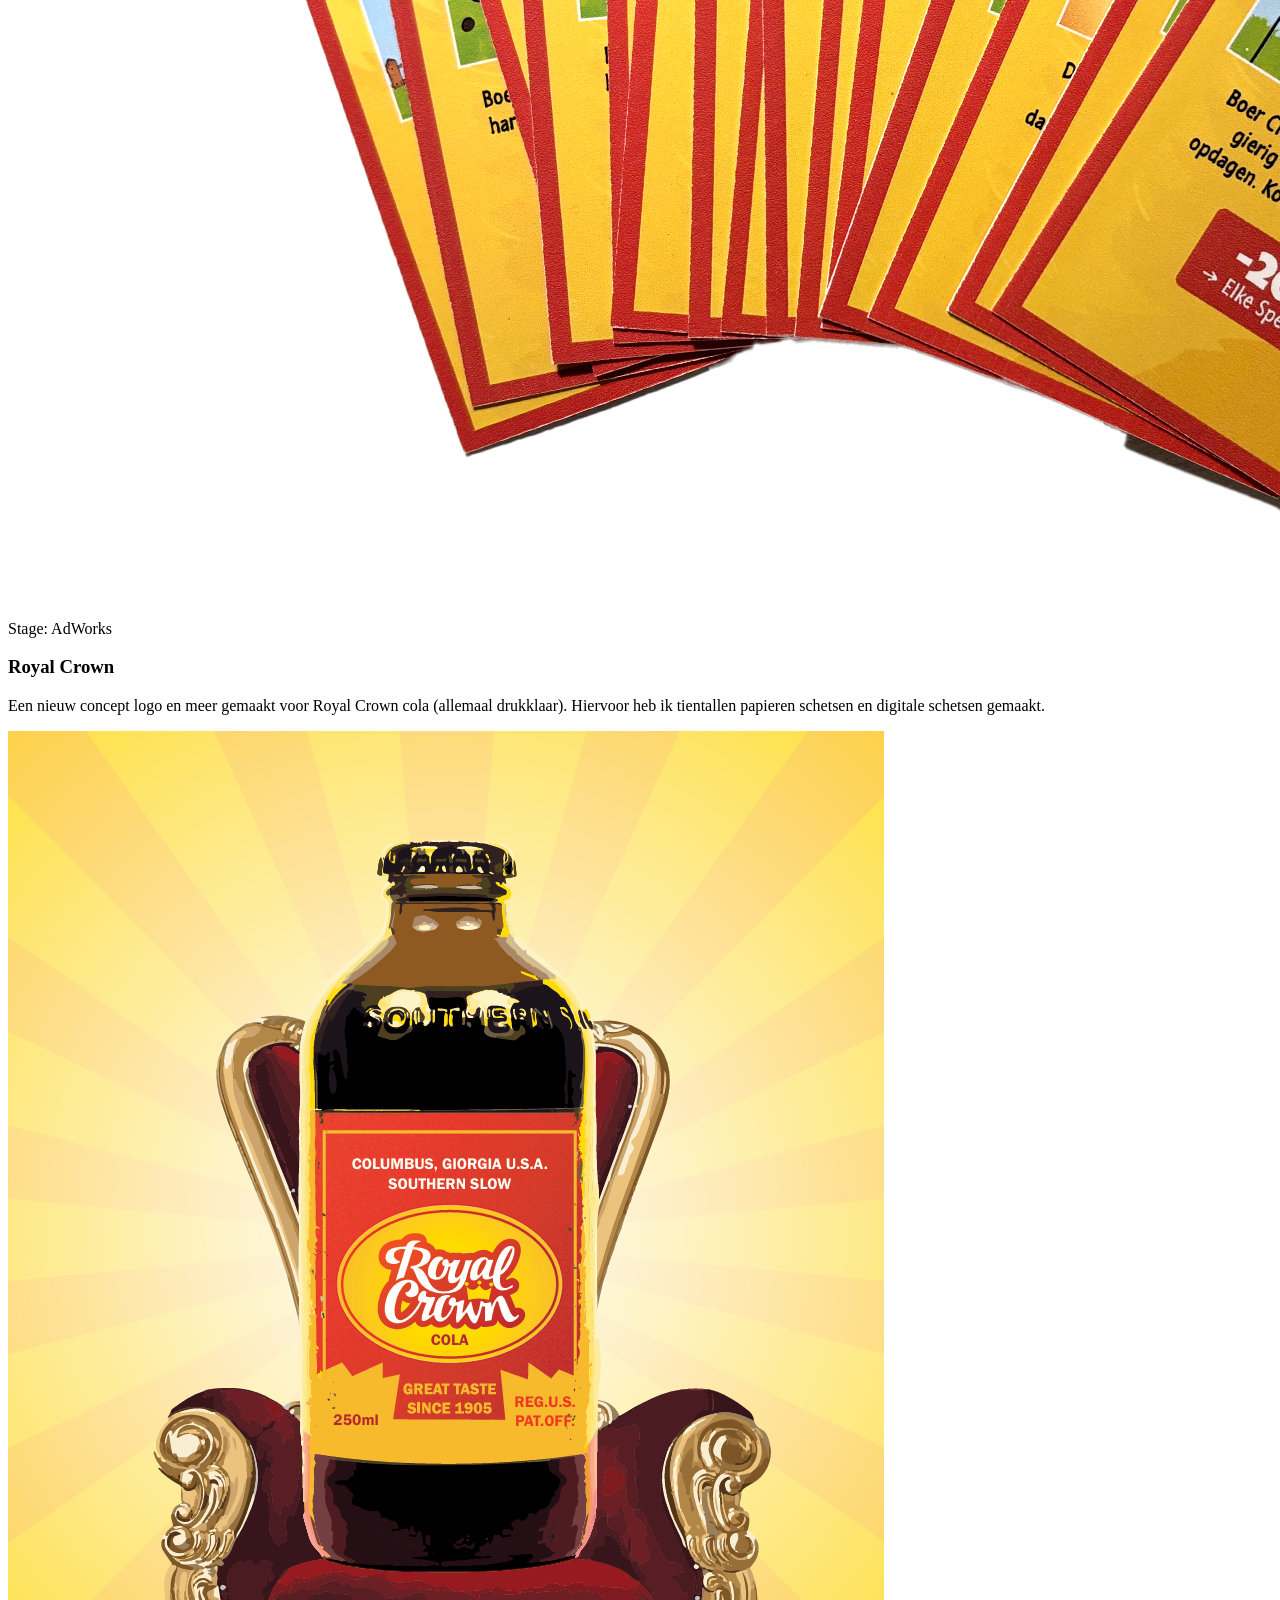
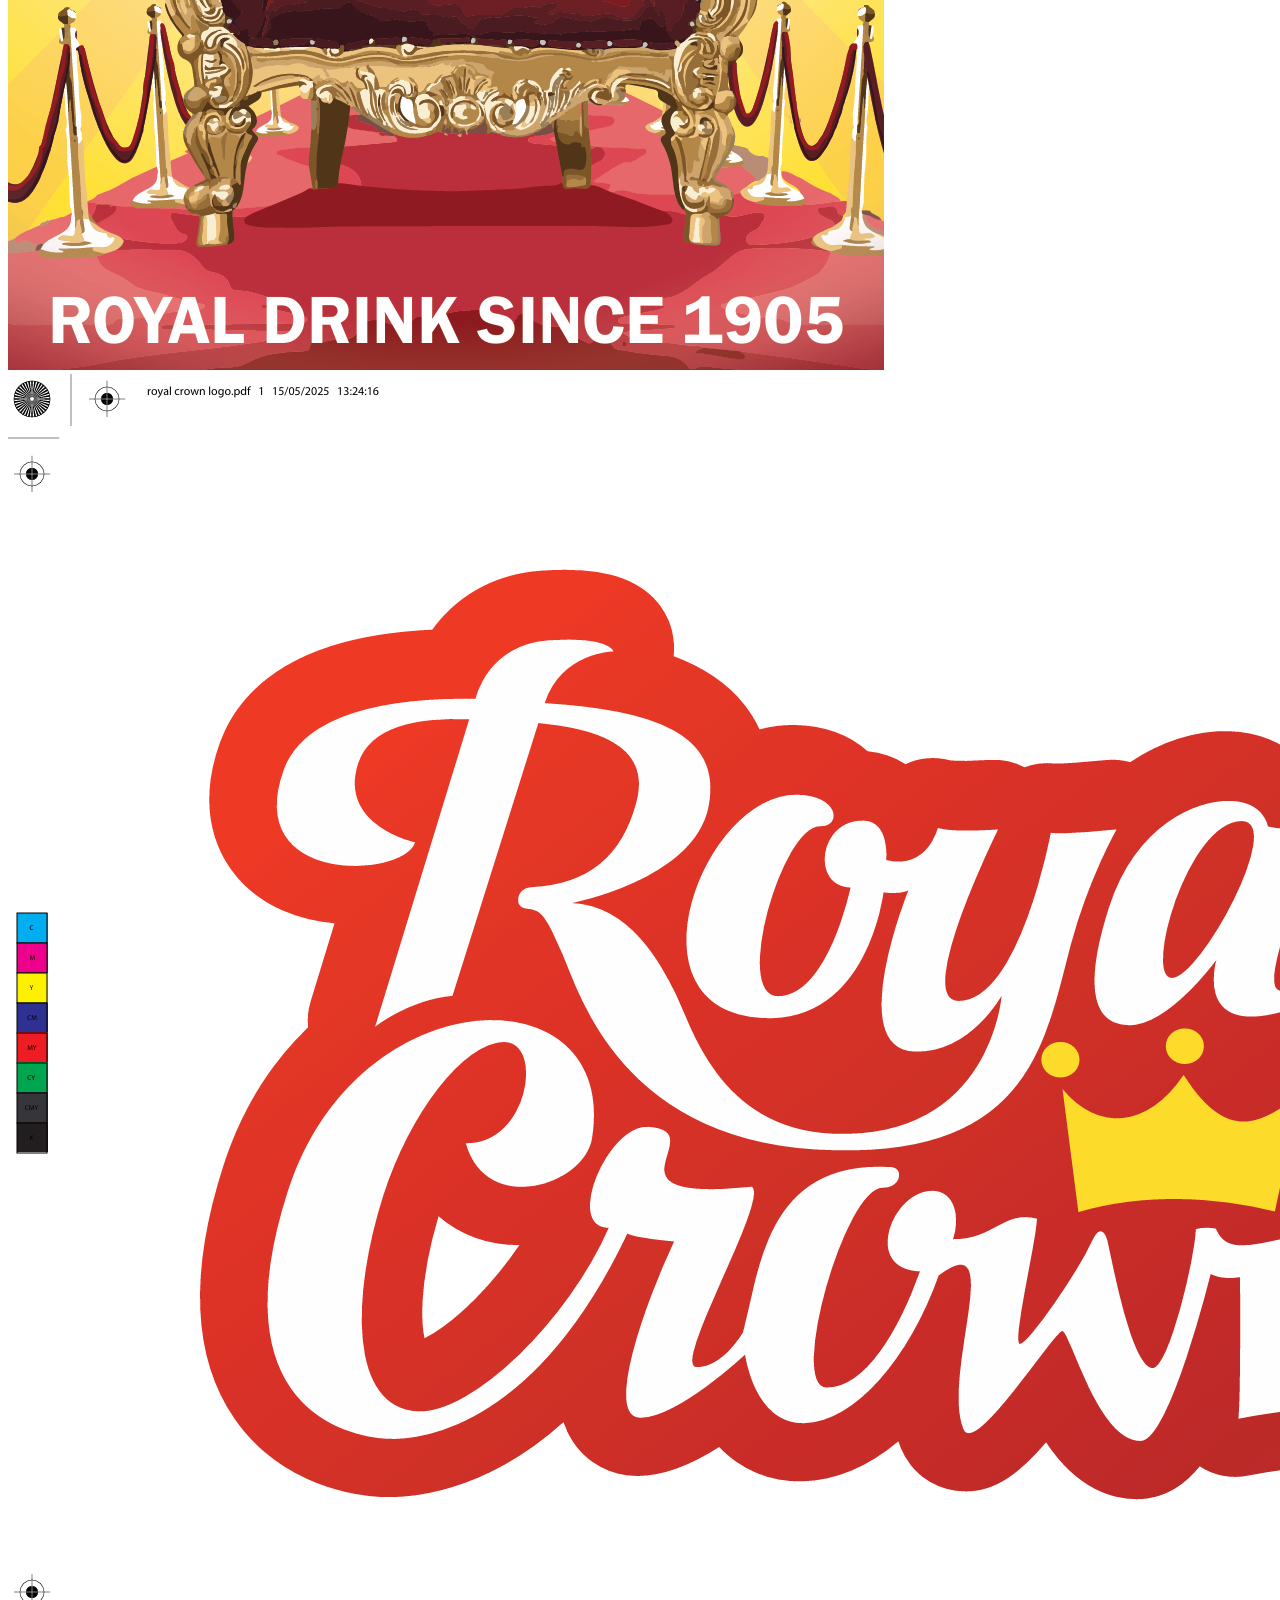
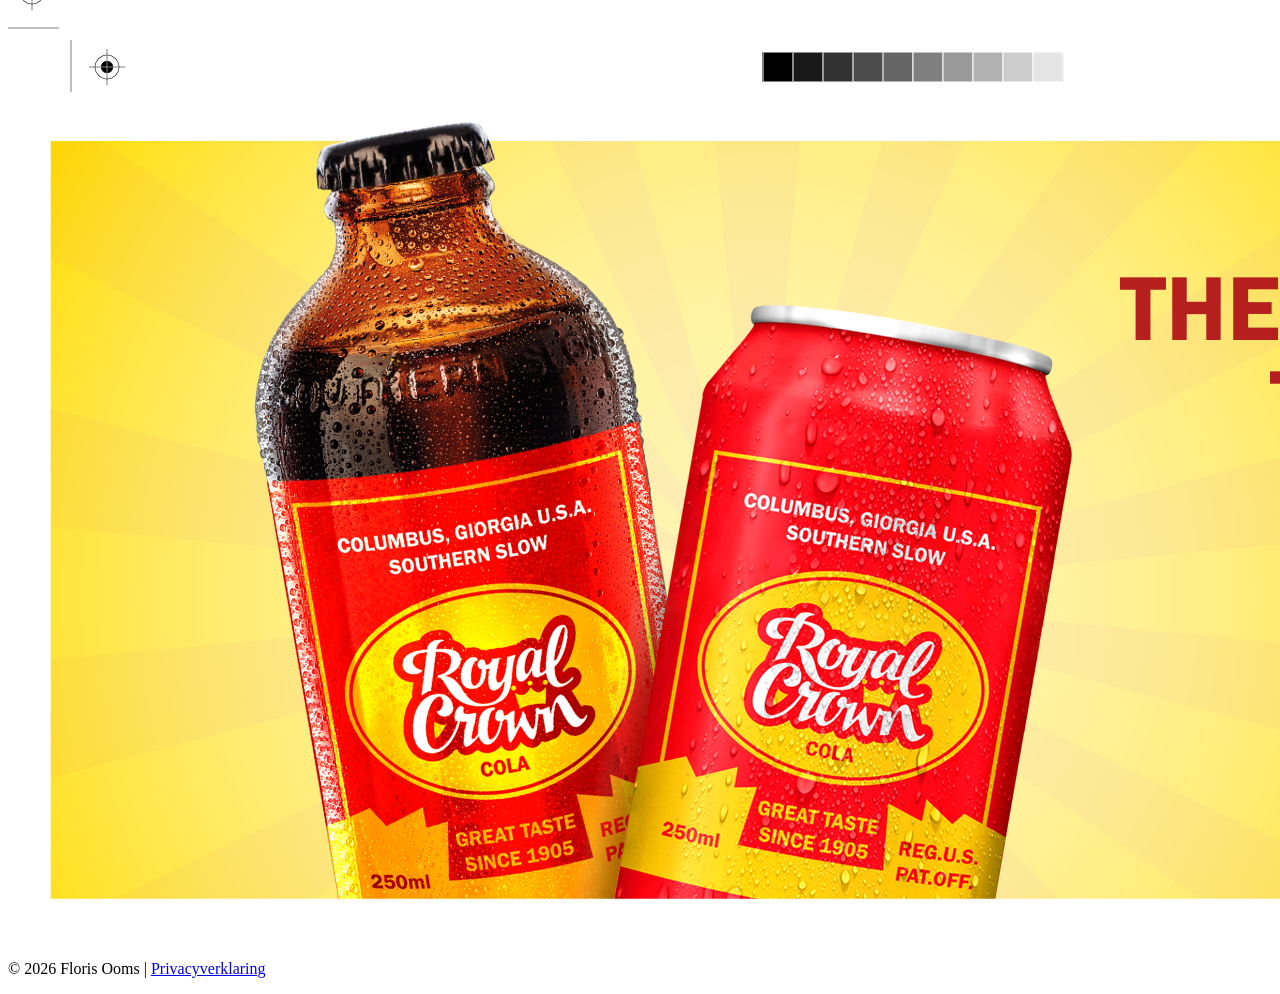
==== commit cb73f255: "seventh commit: betere speciale sectie met 4 extra foto's erbij" ====
--- a/Index.html
+++ b/Index.html
@@ -10,7 +10,7 @@
 
 <nav>
     <div class="container nav-flex">
-        <a href="index.html" class="logo" style="text-decoration: none; color: inherit;">F.OOMS</a>
+        <a href="index.html" class="logo">F.OOMS</a>
         <div class="nav-links">
             <a href="#about">Over</a>
             <a href="#projects">Projecten</a>
@@ -25,8 +25,7 @@
             <div class="hero-text-block">
                 <h1>FLORIS OOMS</h1>
                 <p class="tagline">Creatief / Minimalistisch / Efficiënt</p>
-                <p class="hero-subtext">Designer die buiten de standaard Pinterest-kaders denkt en focust op wat echt
-                    werkt.</p>
+                <p class="hero-subtext">Designer die buiten de standaard Pinterest-kaders denkt en focust op wat echt werkt.</p>
             </div>
         </div>
         <div class="hero-image-side">
@@ -38,21 +37,19 @@
         <div class="container">
             <div class="section-box">
                 <h2 class="label">Wie ben ik?</h2>
-                <p class="main-para">Ik ben Floris Ooms: ik geloof niet in de standaard
-                    Pinterest-designs. Tijdens mijn stage bij Adworks heb ik geleerd hoe belangrijk het is om
-                    realistische opdrachten te maken die echt werken in de praktijk. Hoewel ik mijn weg in het
-                    programmeren nog aan het vinden ben, ligt mijn kracht in het durven afwijken van de norm.</p>
-                <p class="main-para"><strong>Waarom DVO?</strong> Omdat ik een plek zocht waar mijn creativiteit een
-                    doel krijgt.</p>
+                <p class="main-para">Ik ben Floris Ooms: ik geloof niet in de standaard Pinterest-designs. Tijdens mijn stage bij Adworks heb ik geleerd hoe belangrijk het is om realistische opdrachten te maken die echt werken in de praktijk. Hoewel ik mijn weg in het programmeren nog aan het vinden ben, ligt mijn kracht in het durven afwijken van de norm.</p>
+                <p class="main-para"><strong>Waarom DVO?</strong> Omdat ik een plek zocht waar mijn creativiteit een doel krijgt.</p>
 
-                <div class="hobbies-box"
-                     style="margin-top: 40px; background-color: #F2EBE3; padding: 25px; border-radius: 2px;">
-                    <h3 style="font-size: 0.9rem; letter-spacing: 2px; text-transform: uppercase; margin-bottom: 10px; color: #4B5332;">
-                        Naast het designen</h3>
-                    <p class="main-para" style="margin-bottom: 0;">Mijn broer en ik maken samen ook nog games op
-                        UEFN, dat is een gamedevelop software gemaakt voor alleen Fortnite. Het werkt hetzelfde als
-                        Unreal Engine. Het is veel trail en error maar daarom heel leuk als je uiteindlijk je eigen
-                        creatie kan spelen. Ik ga ook soms tennissen.</p>
+                <div class="hobbies-box">
+                    <h3 class="special-title">Speciaal</h3>
+                    <p class="main-para">Mijn broer en ik maken samen ook nog games op UEFN, dat is een gamedevelop software gemaakt alleen voor Fortnite. Het werkt hetzelfde als Unreal Engine. Het is veel trail en error maar daarom net heel leuk als je uiteindlijk je eigen creatie kan spelen. De thumbnails worden gemaakt in blender (met IK rig) en photoshop. Hier zijn wat foto's...</p>
+
+                    <div class="hobbies-images">
+                        <img src="assets/Verse_code.png" alt="UEFN code">
+                        <img src="assets/Thumbnail.png" alt="thumbnail">
+                        <img src="assets/material.png" alt="material nodes">
+                        <img src="assets/Blender_model.jpg" alt="blender model">
+                    </div>
                 </div>
             </div>
         </div>
@@ -63,10 +60,9 @@
             <h2 class="label">Geselecteerd Werk</h2>
             <div class="project-grid">
                 <article class="project-card">
-                    <span class="category">Stage: AdWorks</span>
+                    <span class="tagline">Stage: AdWorks</span>
                     <h3>Kinderboek Design</h3>
-                    <p>Een handgeschilderd kinderboek van 24 pagina's dat gaat over Floris in Afrika. ik heb hier 3
-                        weken aangzeten en het was zeer tof.</p>
+                    <p>Een handgeschilderd kinderboek van 24 pagina's dat gaat over Floris in Afrika. Ik heb hier 3 weken aan gezeten en het was zeer tof.</p>
                     <div class="project-images">
                         <img src="assets/cover.png" alt="Kinderboek cover">
                         <img src="assets/pagina's.png" alt="Kinderboek detail 2">
@@ -75,10 +71,9 @@
                 </article>
 
                 <article class="project-card">
-                    <span class="category">Thuis</span>
+                    <span class="tagline">Thuis</span>
                     <h3>Bord spel</h3>
-                    <p>Volledig geillustreerd op Adobe Illustrator. Een bordspel waar je helemaal gek van word maar wel
-                        heel grappig.</p>
+                    <p>Volledig geillustreerd op Adobe Illustrator. Een bordspel waar je helemaal gek van wordt maar wel heel grappig.</p>
                     <div class="project-images">
                         <img src="assets/bord.png" alt="Spelbord">
                         <img src="assets/poinnen & dobbelsteen.png" alt="Pionnen & dobbelstenen">
@@ -87,11 +82,9 @@
                 </article>
 
                 <article class="project-card">
-                    <span class="category">Stage: AdWorks</span>
+                    <span class="tagline">Stage: AdWorks</span>
                     <h3>Royal Crown</h3>
-                    <p>Een nieuw concept logo en meer gemaakt voor Royal Crown cola (allemaal druk klaar), hier voor heb
-                        ik tientallen papier schetsen en
-                        digitale schetsen gemaakt.</p>
+                    <p>Een nieuw concept logo en meer gemaakt voor Royal Crown cola (allemaal drukklaar). Hiervoor heb ik tientallen papieren schetsen en digitale schetsen gemaakt.</p>
                     <div class="project-images">
                         <img src="assets/Poster.png" alt="poster">
                         <img src="assets/logo_RoyalCrown.png" alt="logo Royal Crown">
@@ -105,9 +98,7 @@
 
 <footer>
     <div class="container">
-        <p>&copy; 2026 Floris Ooms |
-            <a href="privacy.txt" target="_blank" style="color: inherit; text-decoration: underline;">Privacyverklaring</a>
-        </p>
+        <p>&copy; 2026 Floris Ooms | <a href="privacy.txt" target="_blank">Privacyverklaring</a></p>
     </div>
 </footer>
 
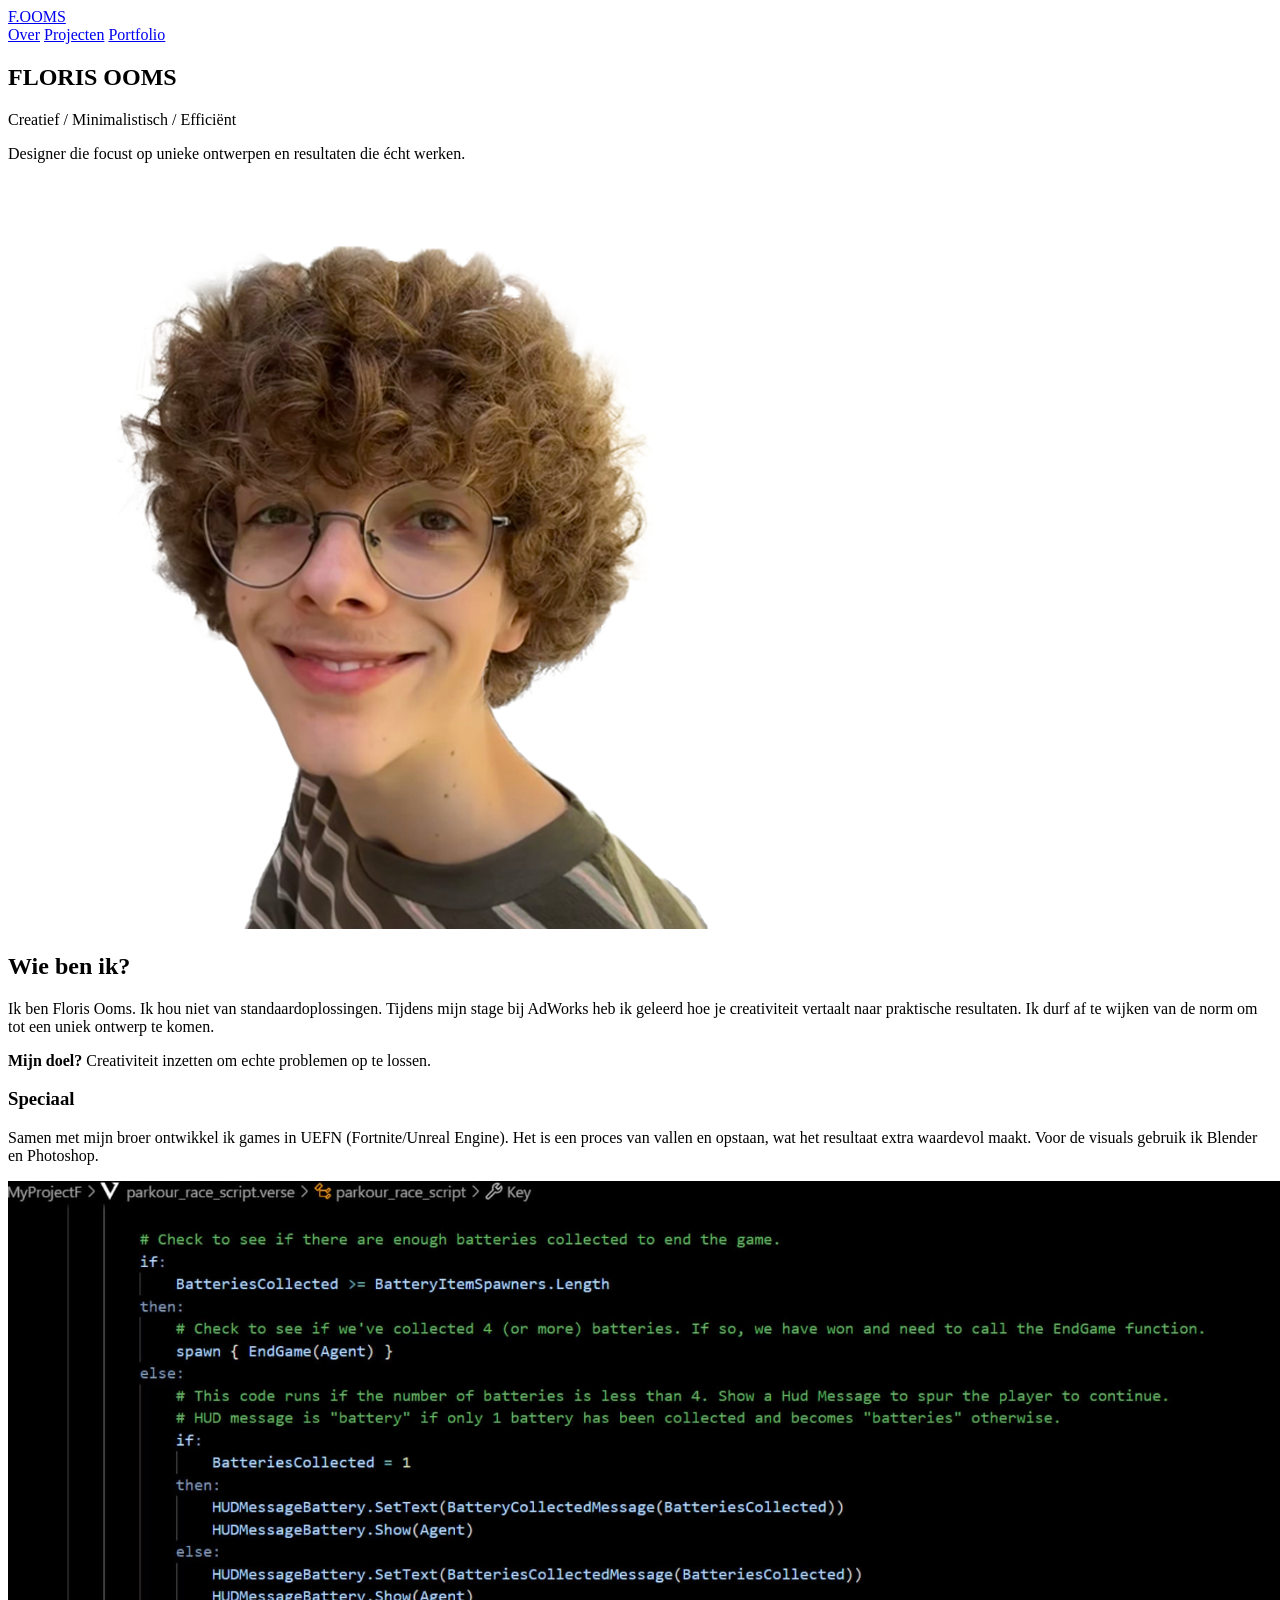
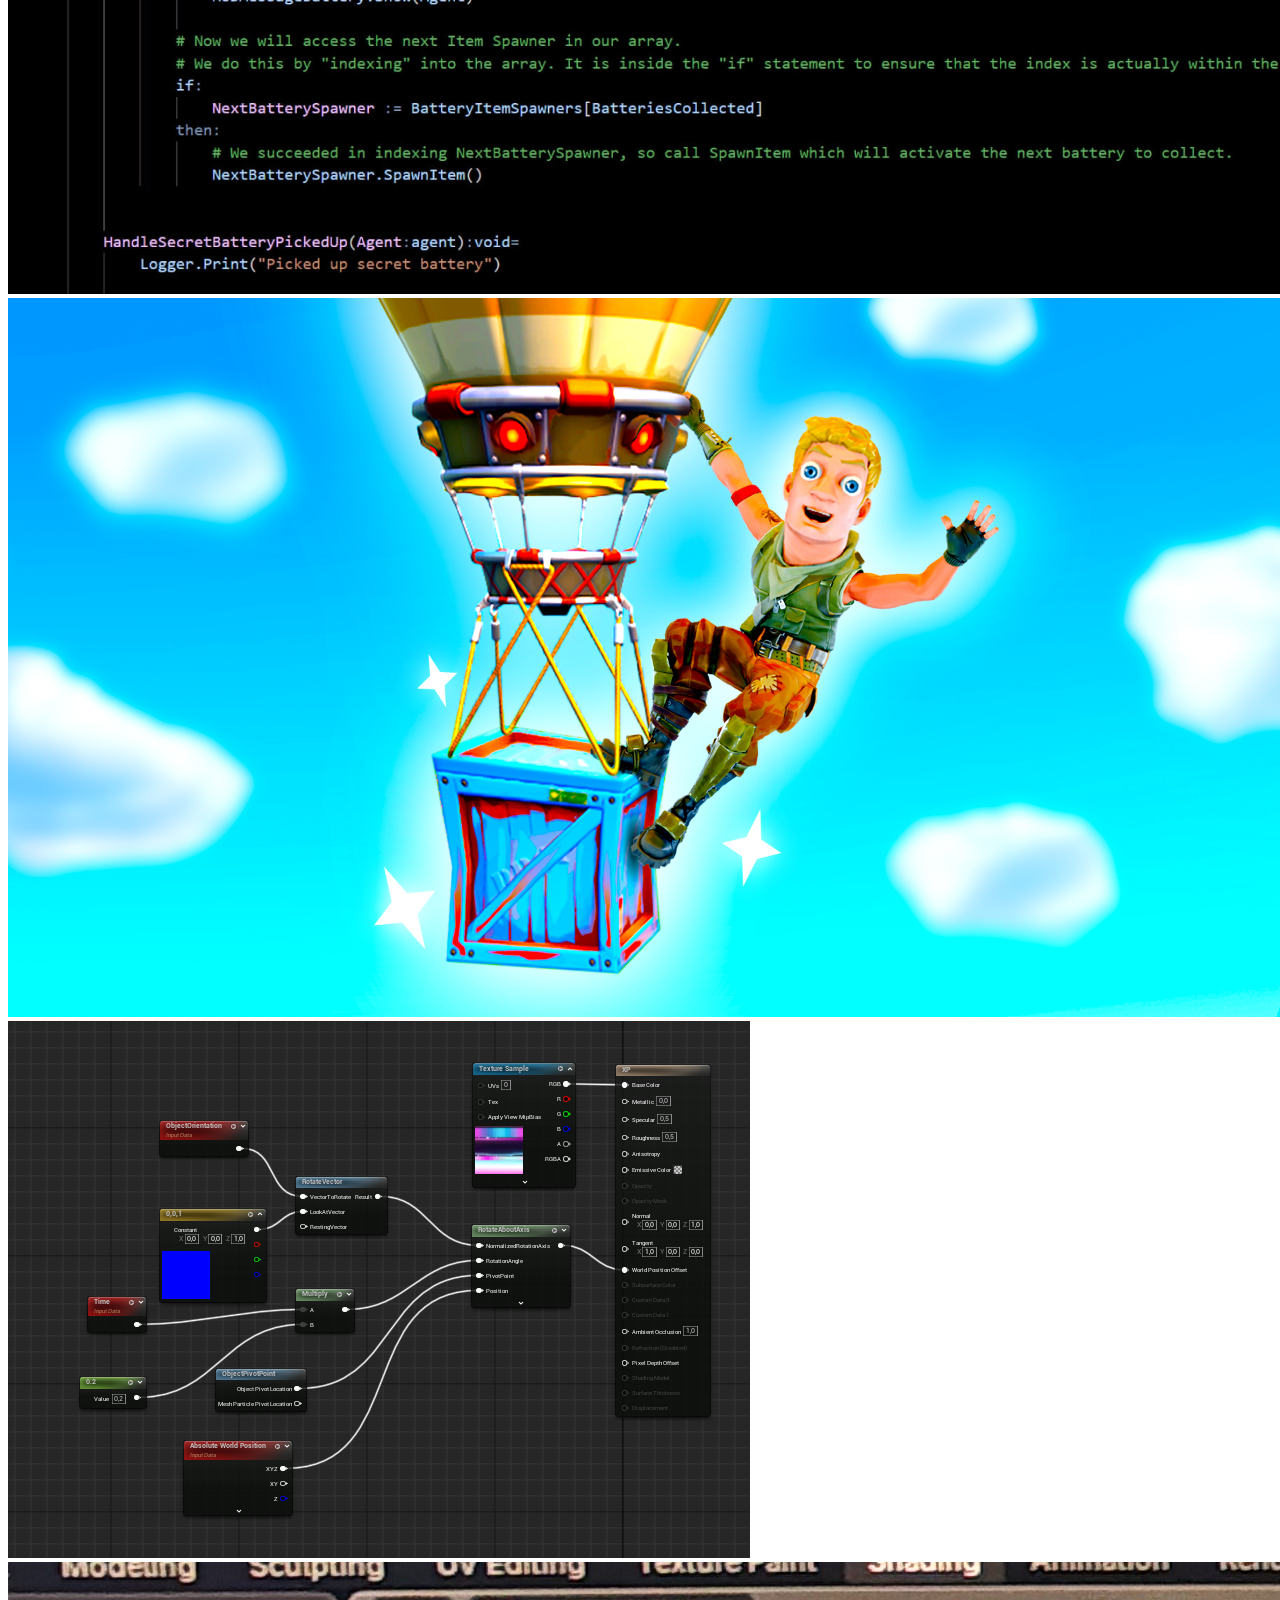
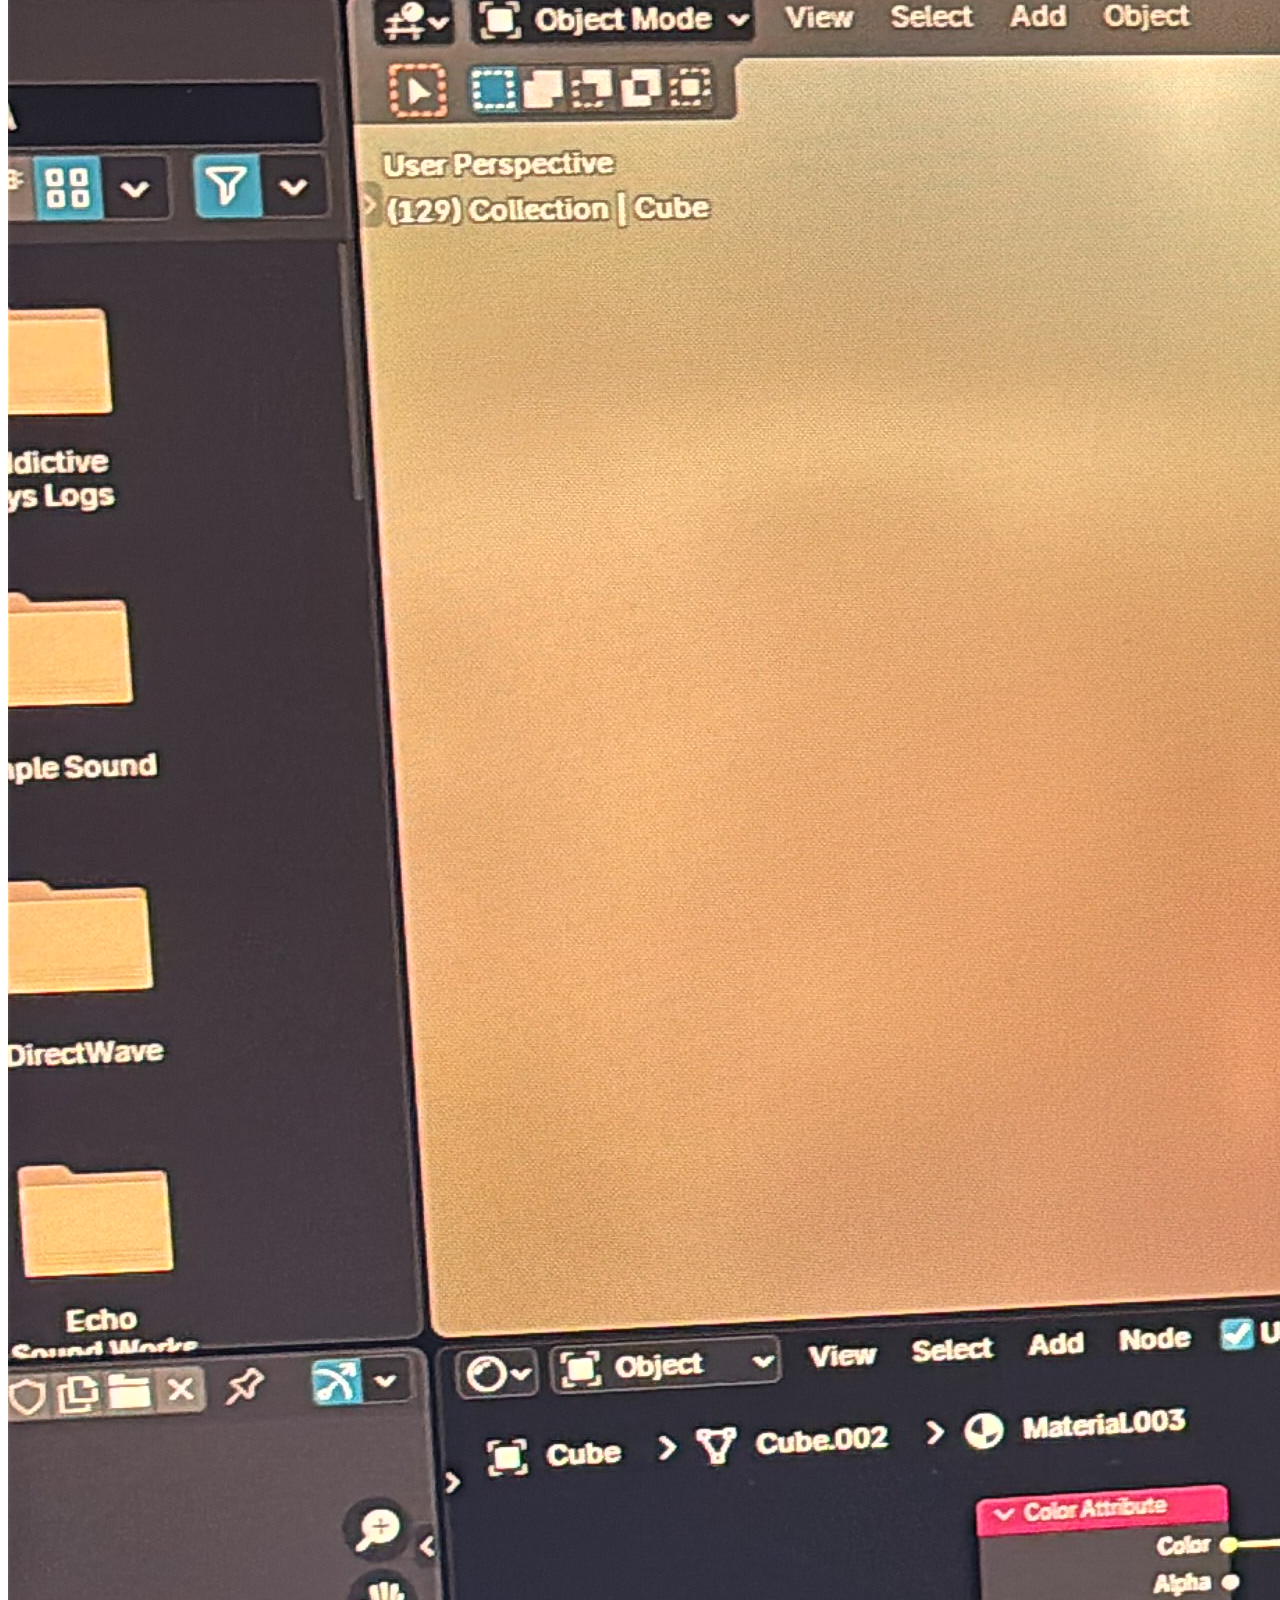
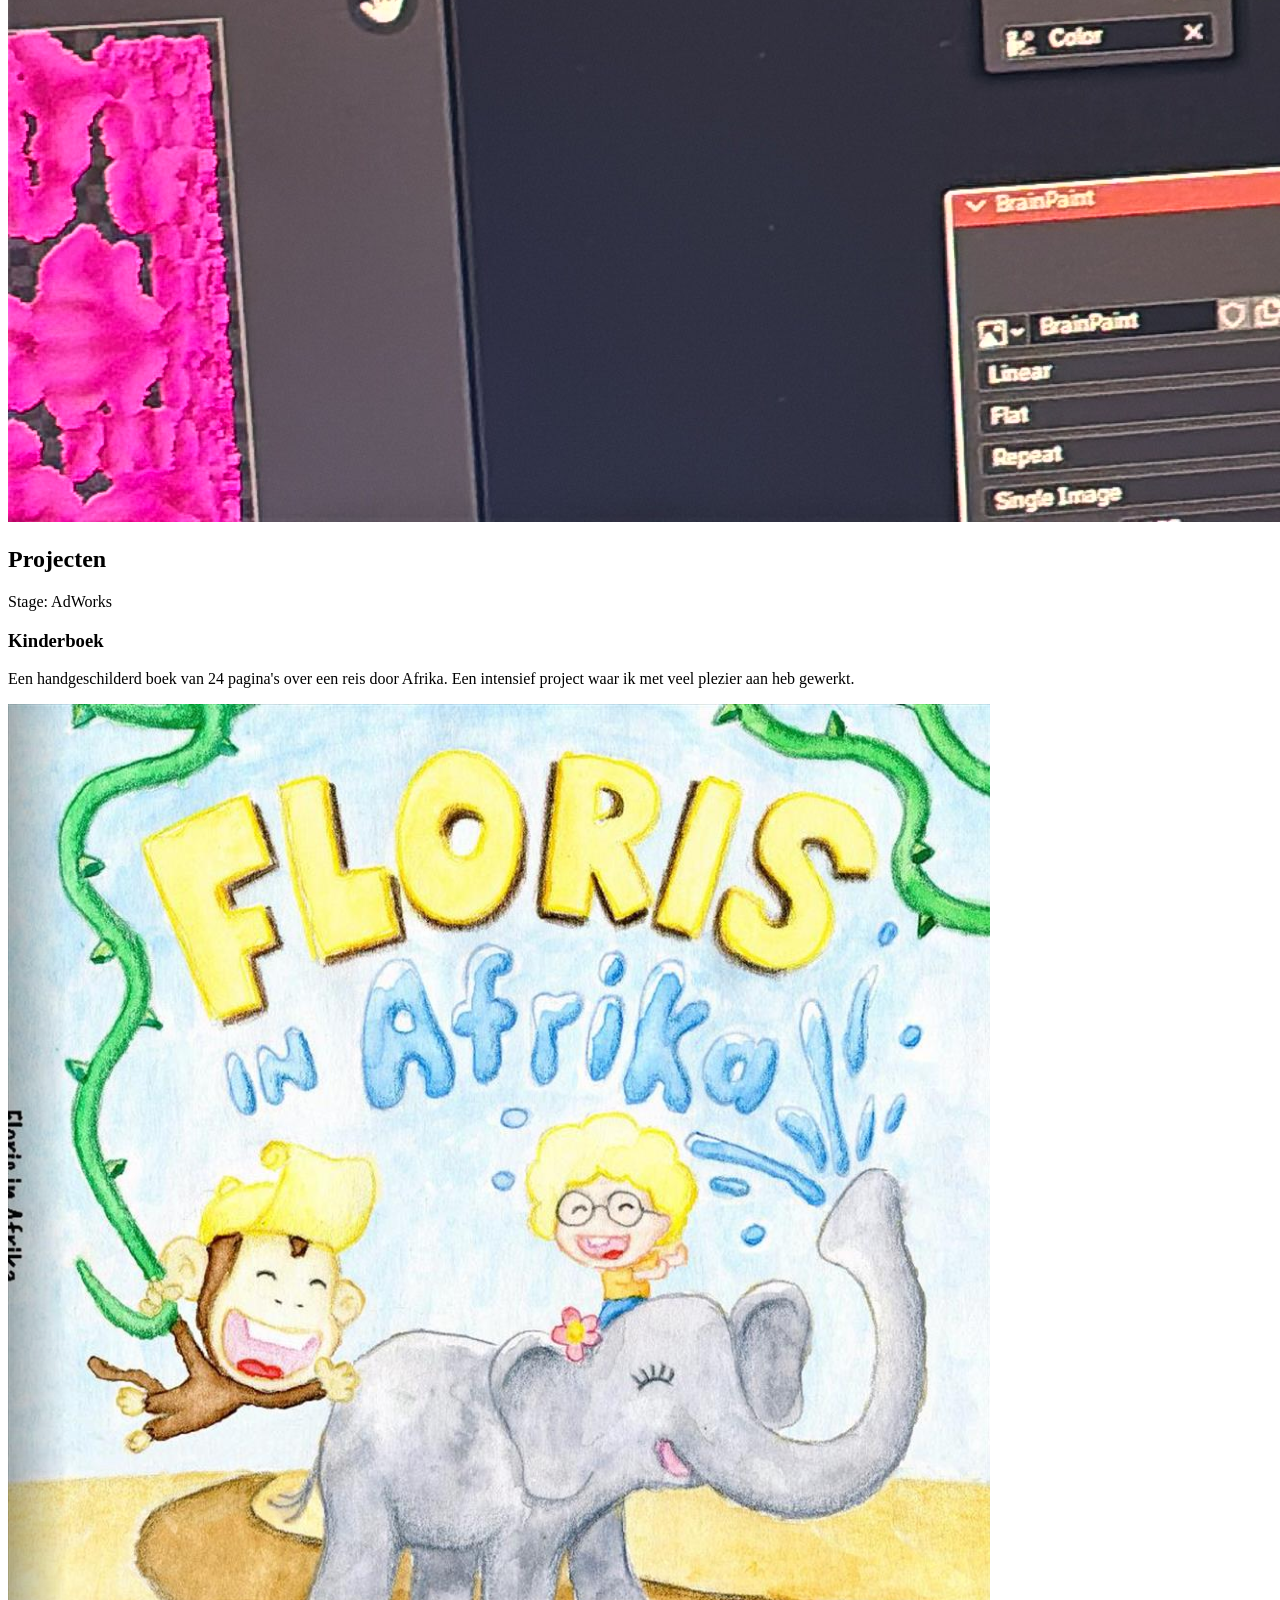
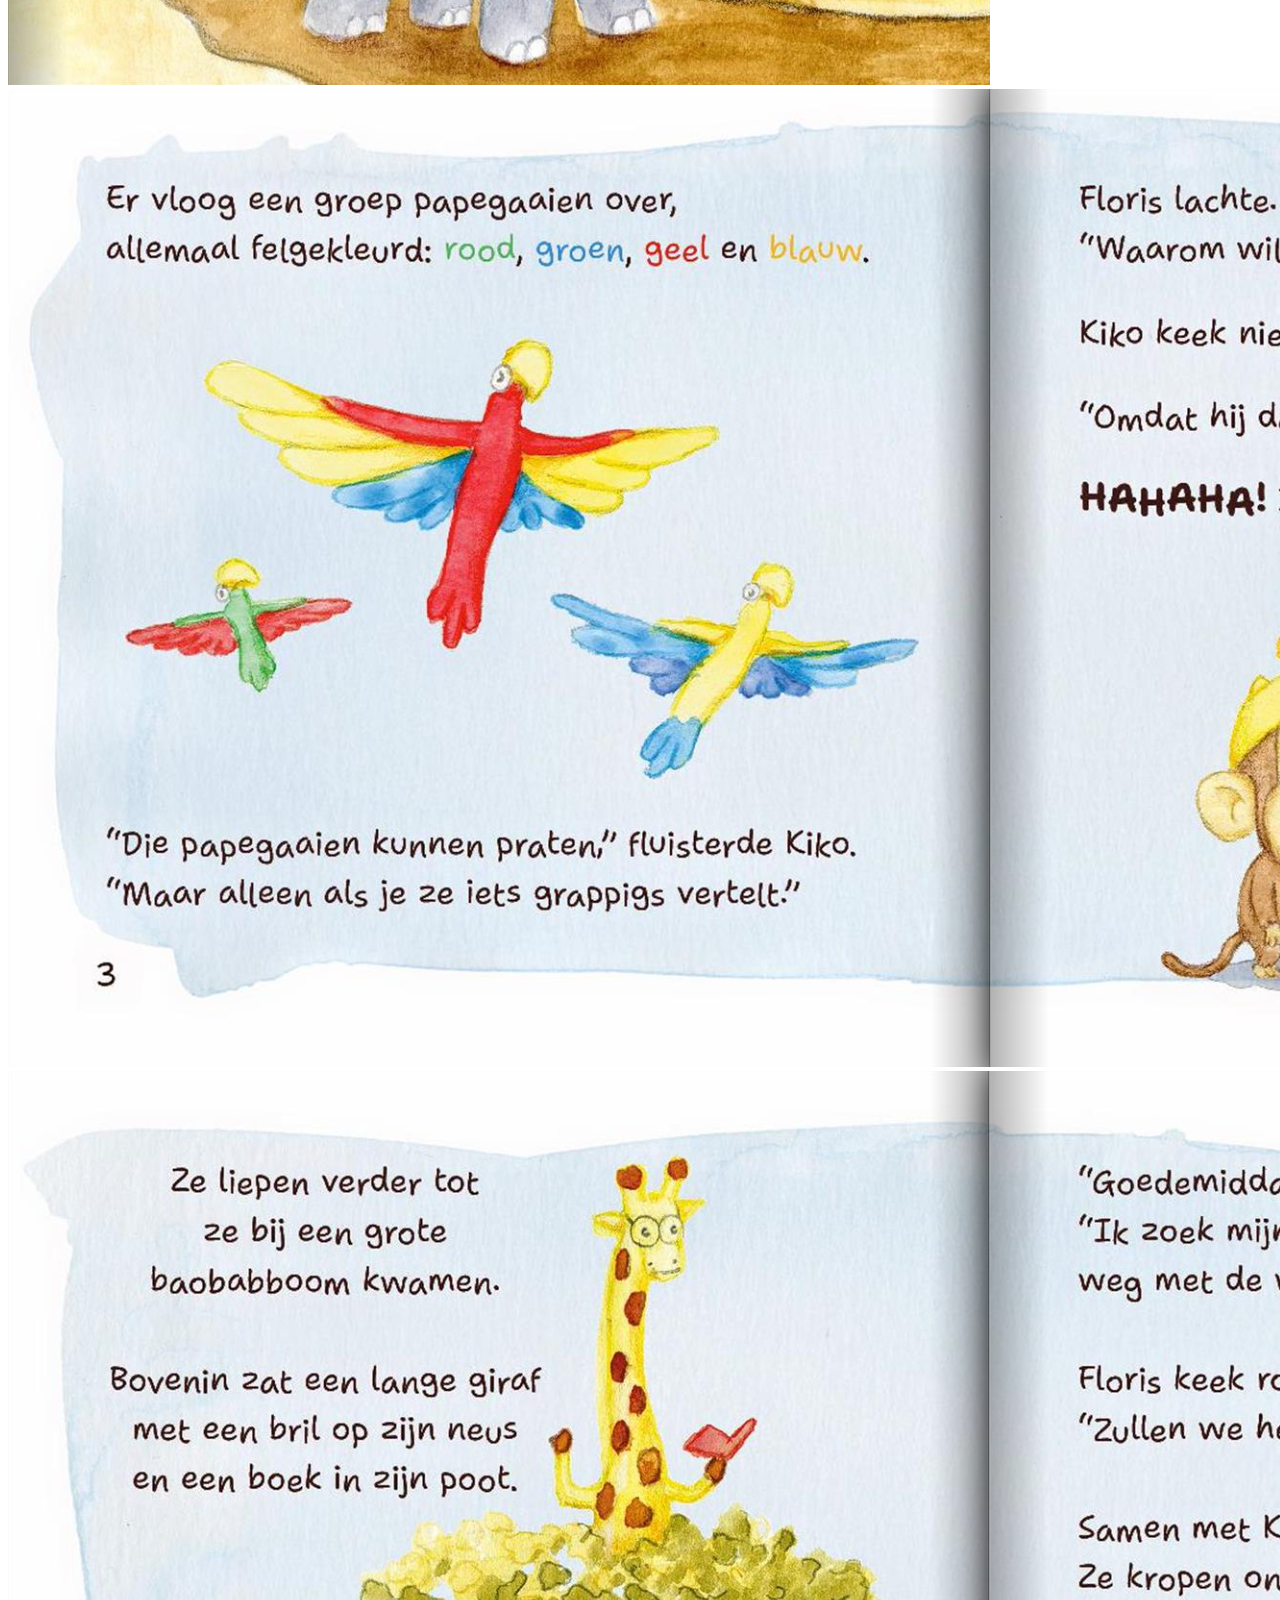
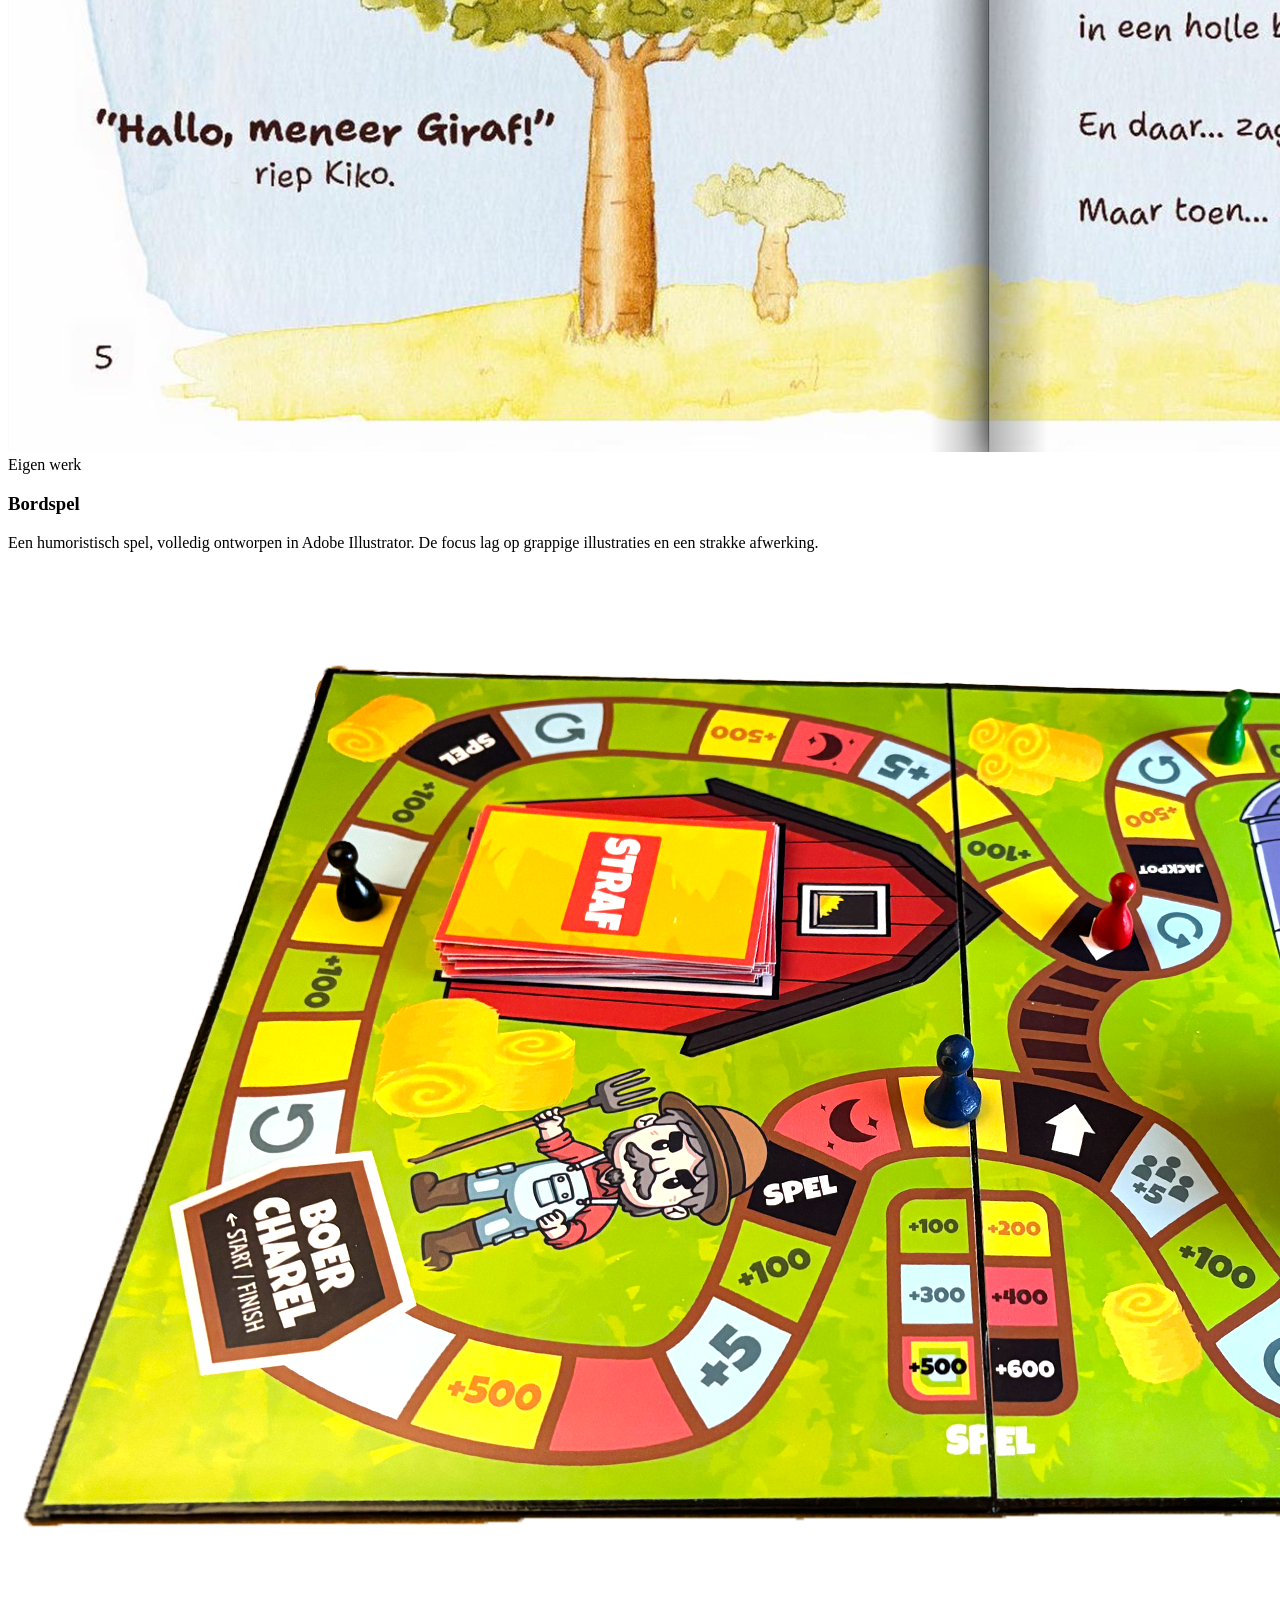
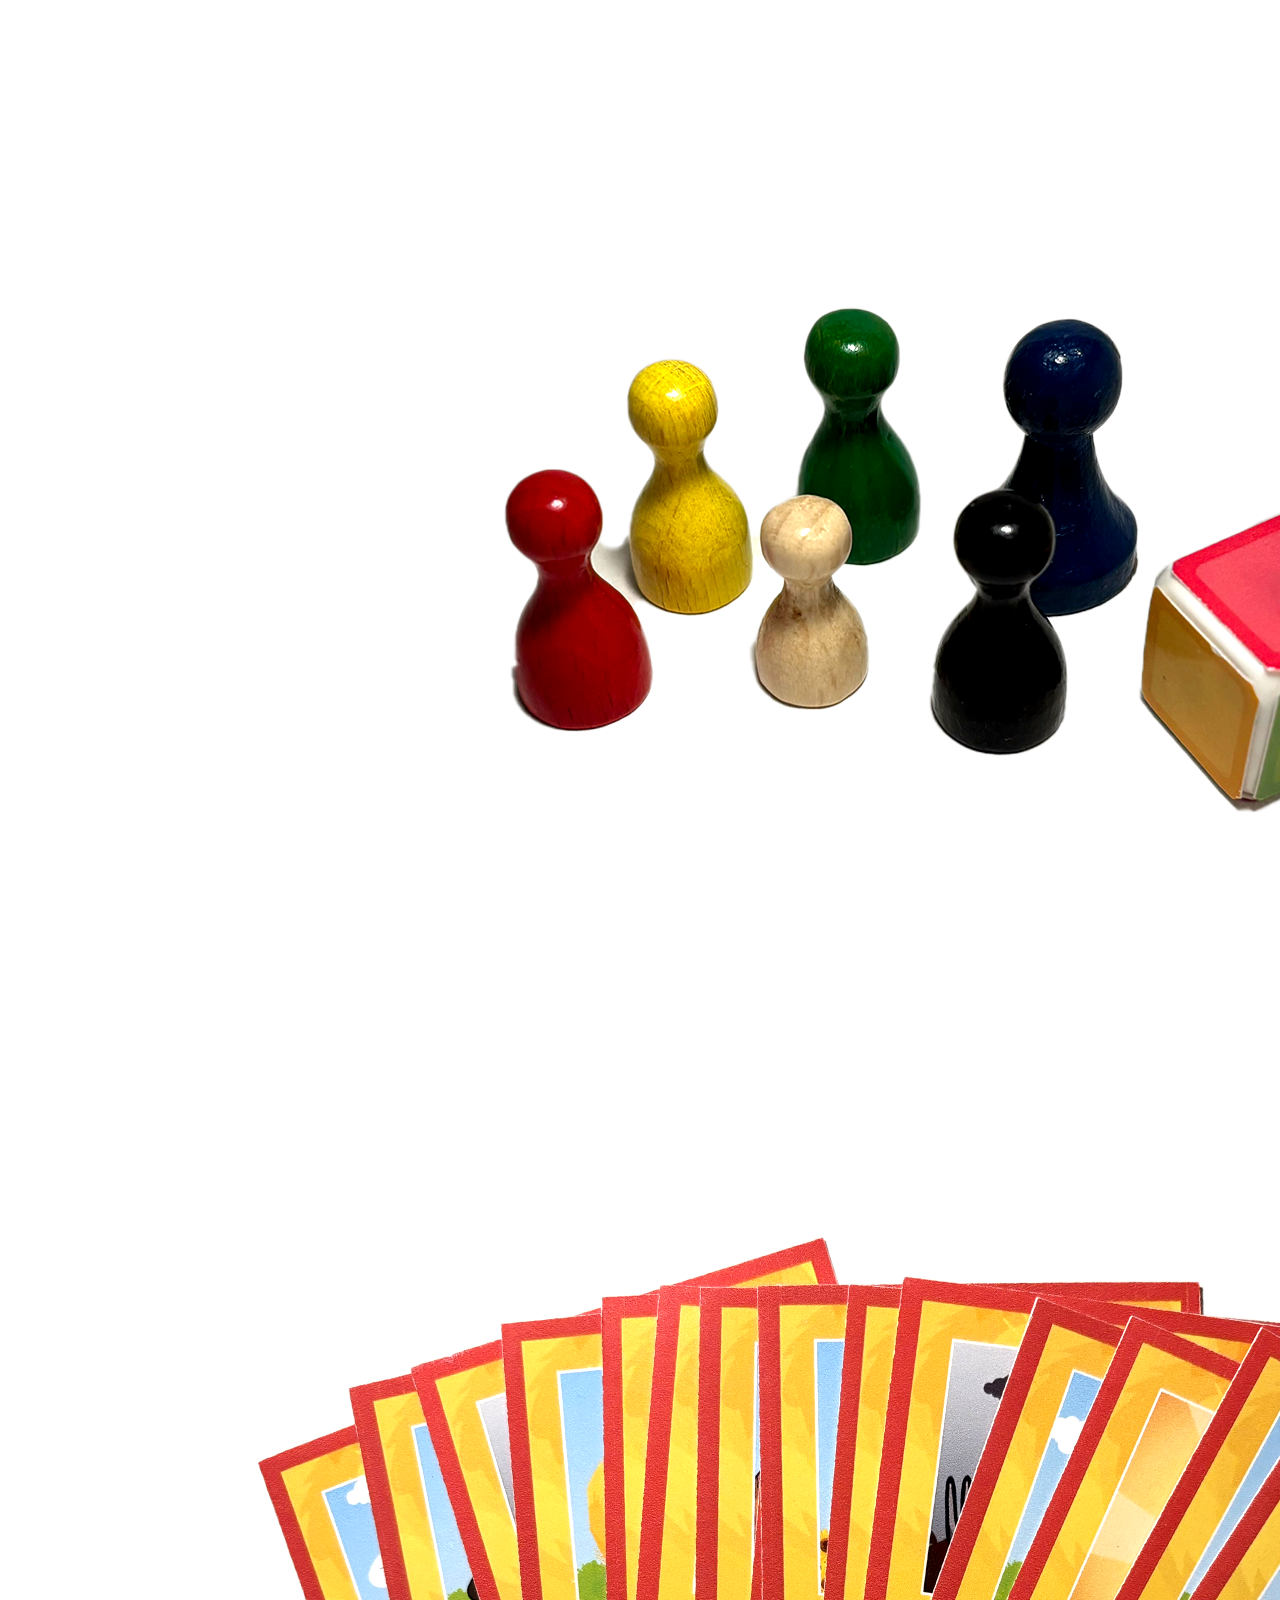
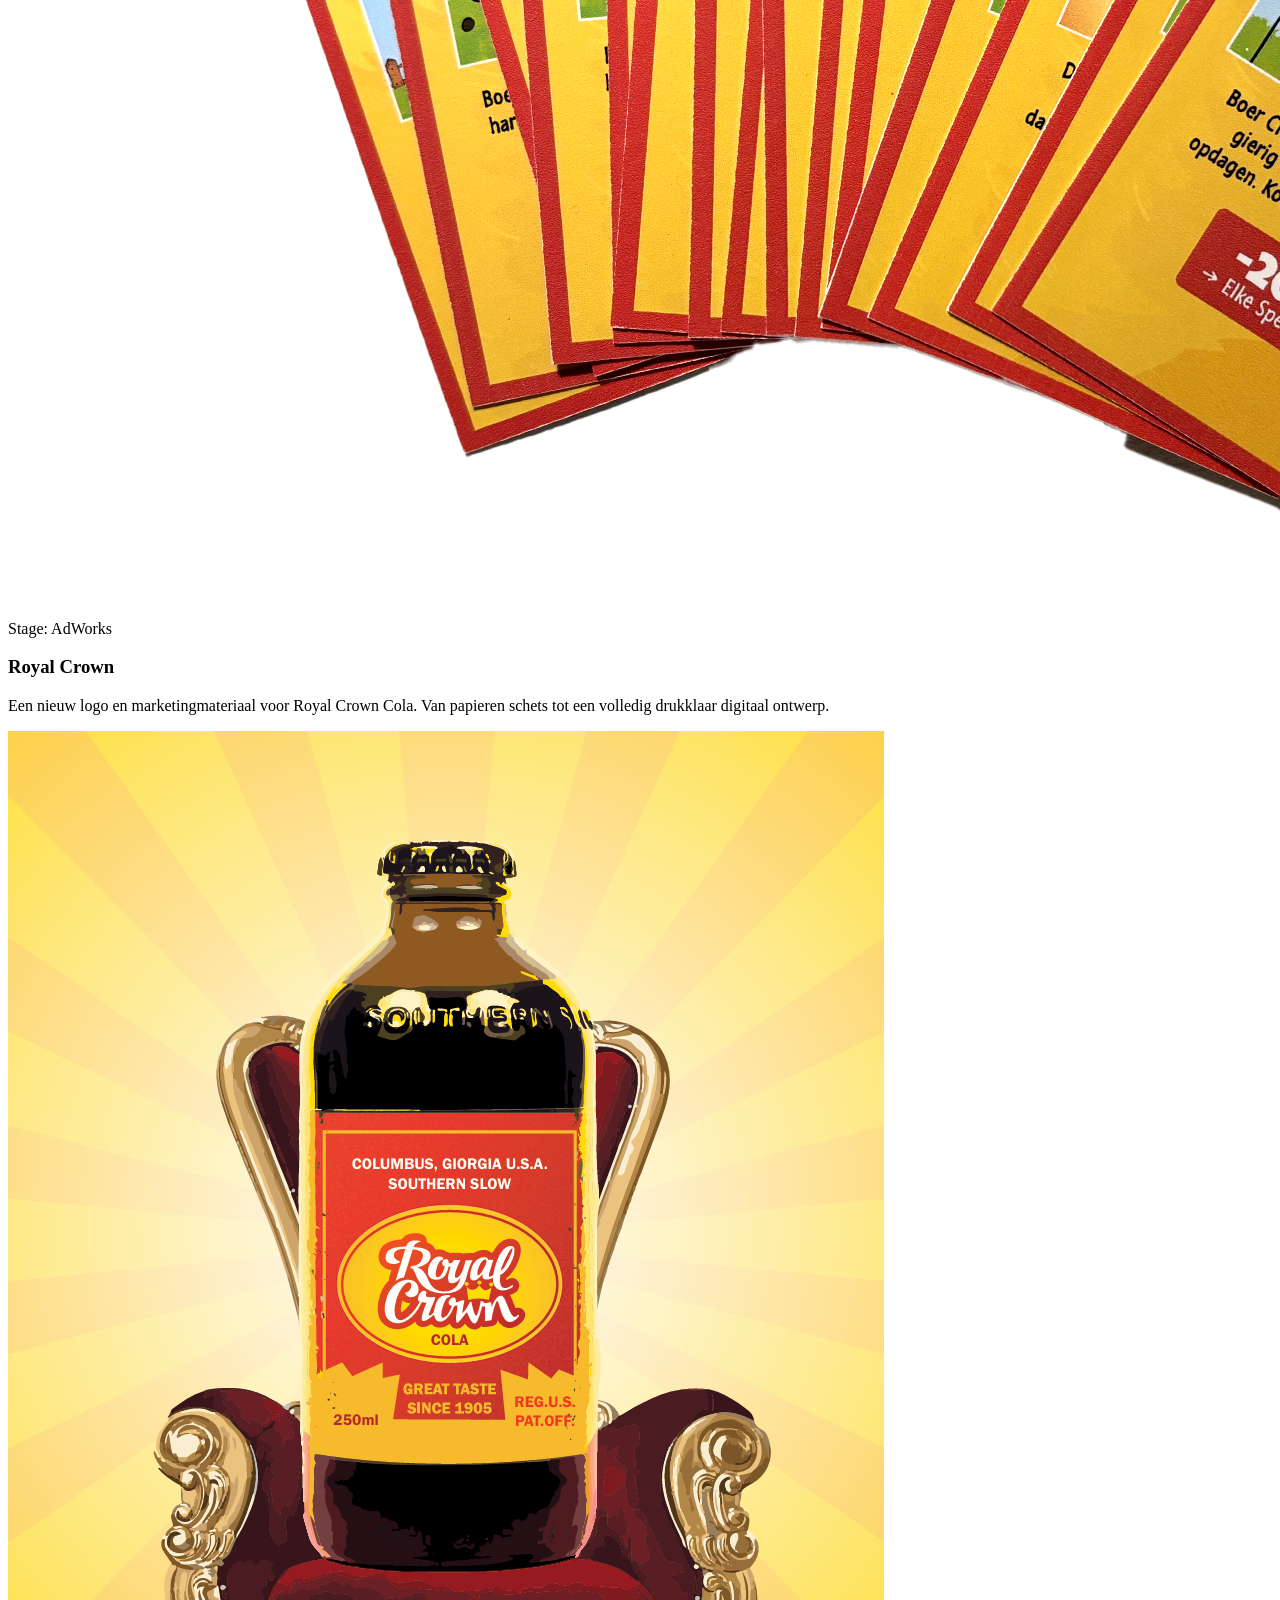
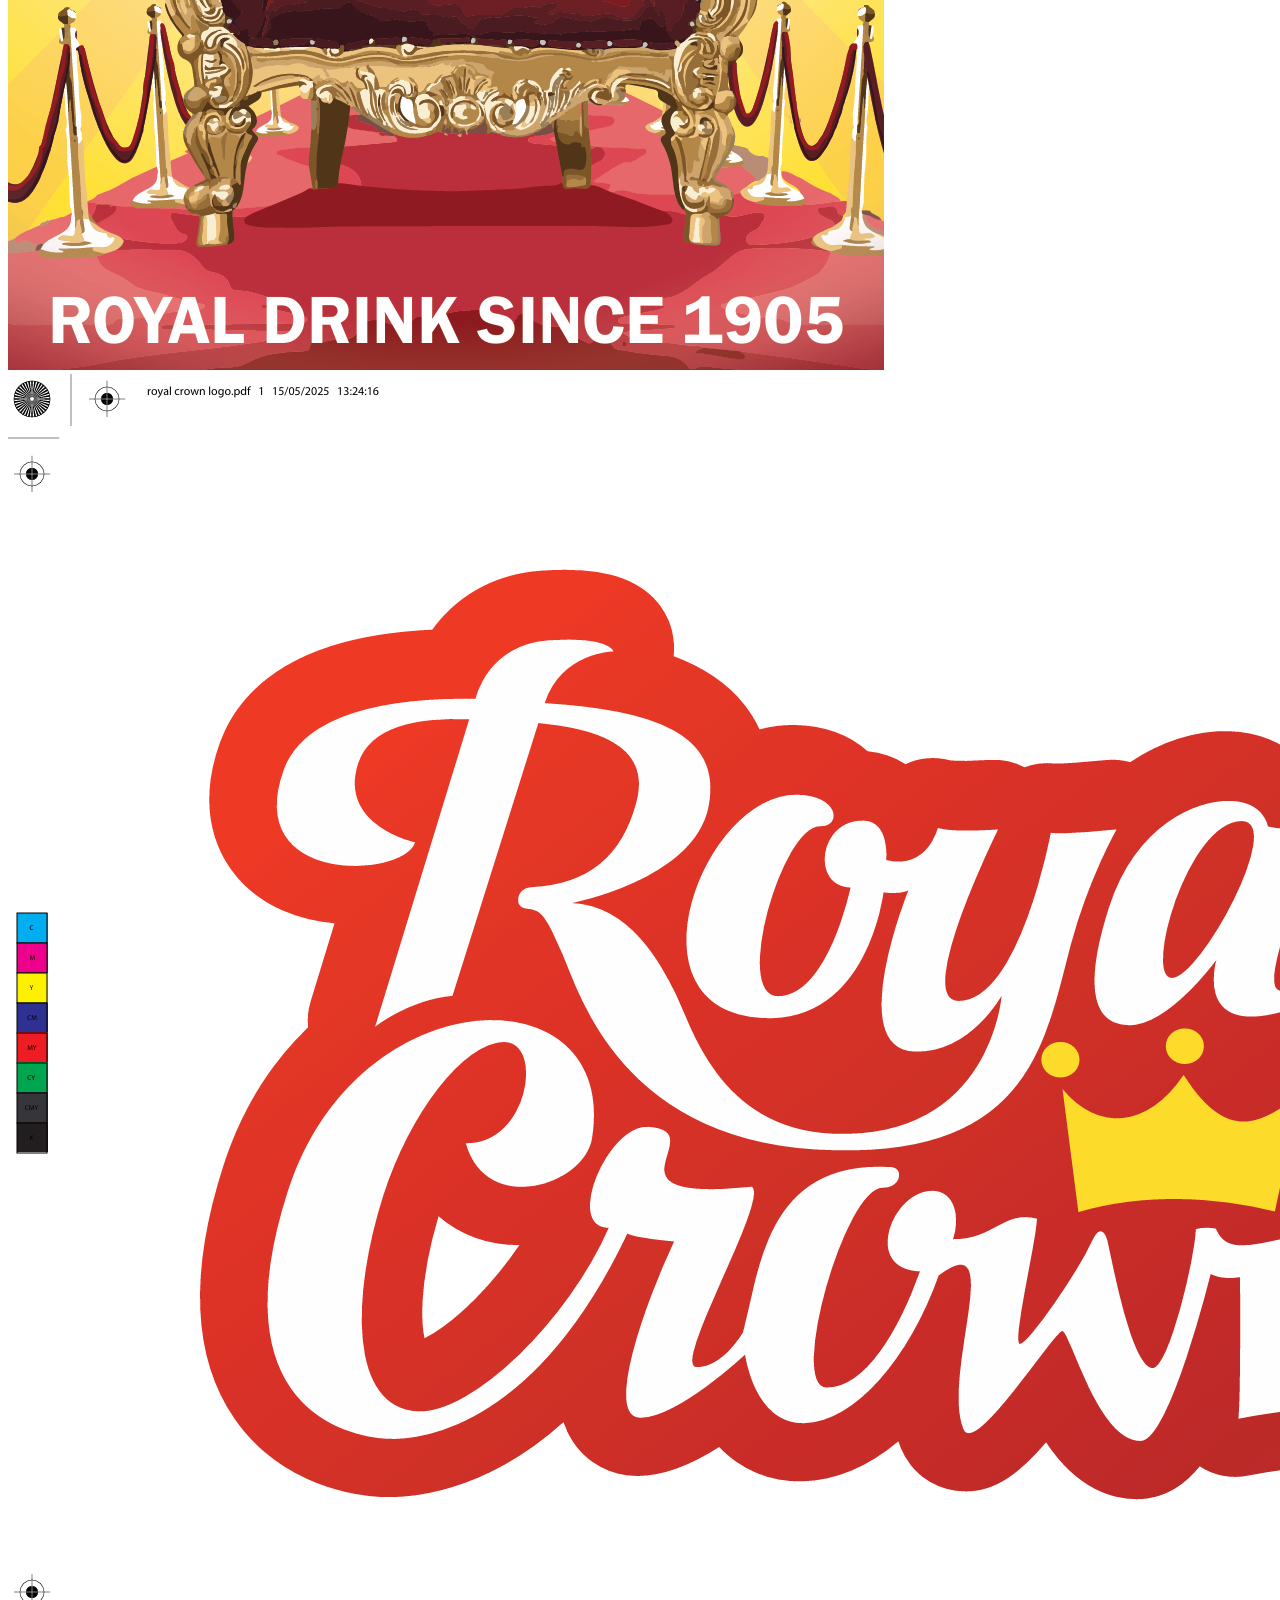
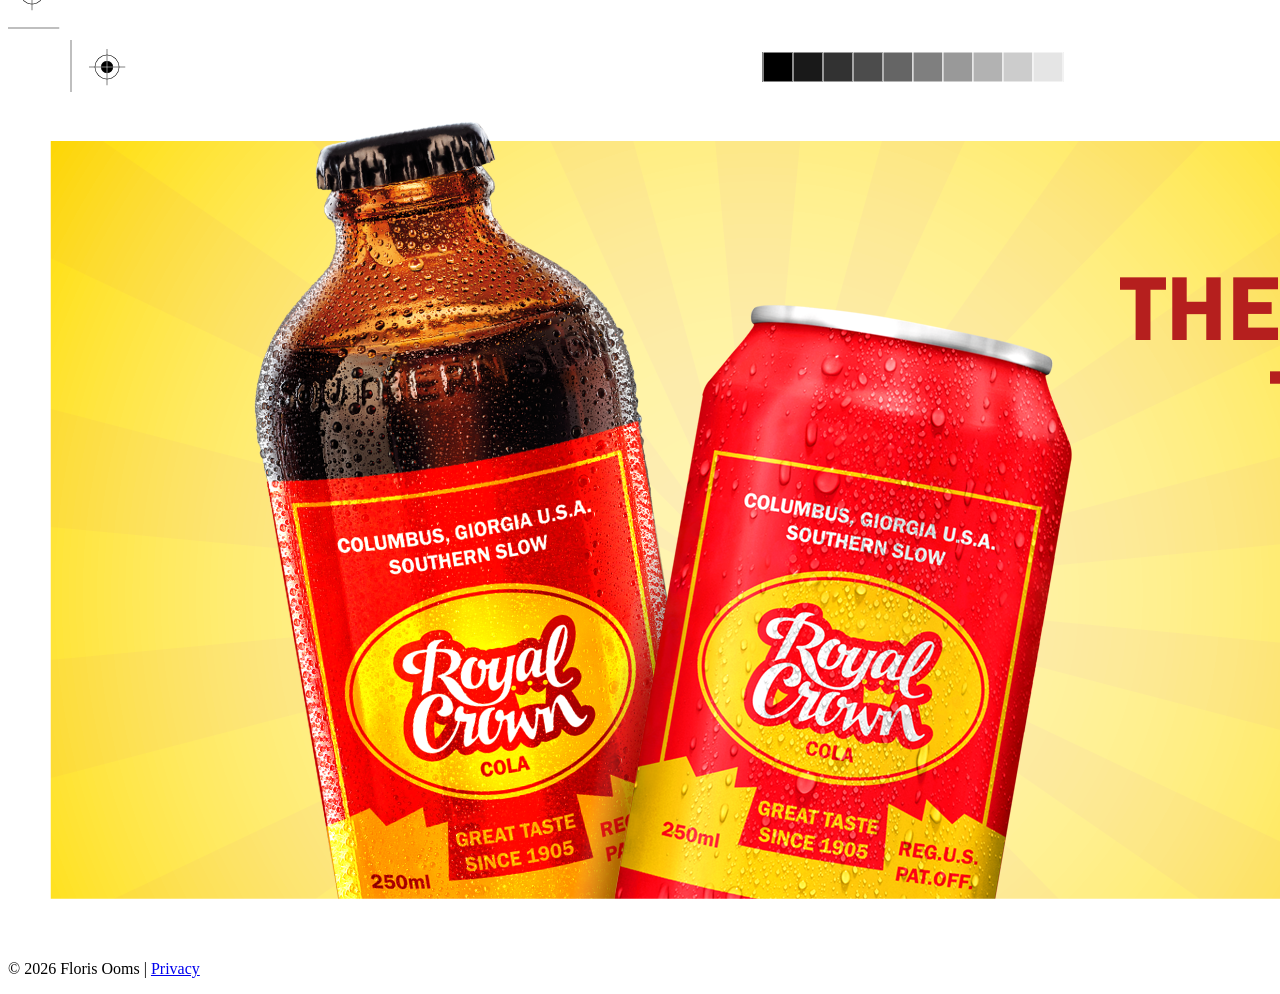
==== commit 03c0cd43: "nineth commit: al de teksten beter gemaakt" ====
--- a/Index.html
+++ b/Index.html
@@ -14,7 +14,7 @@
         <div class="nav-links">
             <a href="#about">Over</a>
             <a href="#projects">Projecten</a>
-            <a href="portfolio/portfolio.html">Reflectie</a>
+            <a href="portfolio/portfolio.html">Portfolio</a>
         </div>
     </div>
 </nav>
@@ -25,7 +25,7 @@
             <div class="hero-text-block">
                 <h1>FLORIS OOMS</h1>
                 <p class="tagline">Creatief / Minimalistisch / Efficiënt</p>
-                <p class="hero-subtext">Designer die buiten de standaard Pinterest-kaders denkt en focust op wat echt werkt.</p>
+                <p class="hero-subtext">Designer die focust op unieke ontwerpen en resultaten die écht werken.</p>
             </div>
         </div>
         <div class="hero-image-side">
@@ -37,12 +37,12 @@
         <div class="container">
             <div class="section-box">
                 <h2 class="label">Wie ben ik?</h2>
-                <p class="main-para">Ik ben Floris Ooms: ik geloof niet in de standaard Pinterest-designs. Tijdens mijn stage bij Adworks heb ik geleerd hoe belangrijk het is om realistische opdrachten te maken die echt werken in de praktijk. Hoewel ik mijn weg in het programmeren nog aan het vinden ben, ligt mijn kracht in het durven afwijken van de norm.</p>
-                <p class="main-para"><strong>Waarom DVO?</strong> Omdat ik een plek zocht waar mijn creativiteit een doel krijgt.</p>
+                <p class="main-para">Ik ben Floris Ooms. Ik hou niet van standaardoplossingen. Tijdens mijn stage bij AdWorks heb ik geleerd hoe je creativiteit vertaalt naar praktische resultaten. Ik durf af te wijken van de norm om tot een uniek ontwerp te komen.</p>
+                <p class="main-para"><strong>Mijn doel?</strong> Creativiteit inzetten om echte problemen op te lossen.</p>
 
                 <div class="hobbies-box">
                     <h3 class="special-title">Speciaal</h3>
-                    <p class="main-para">Mijn broer en ik maken samen ook nog games op UEFN, dat is een gamedevelop software gemaakt alleen voor Fortnite. Het werkt hetzelfde als Unreal Engine. Het is veel trail en error maar daarom net heel leuk als je uiteindlijk je eigen creatie kan spelen. De thumbnails worden gemaakt in blender (met IK rig) en photoshop. Hier zijn wat foto's...</p>
+                    <p class="main-para">Samen met mijn broer ontwikkel ik games in UEFN (Fortnite/Unreal Engine). Het is een proces van vallen en opstaan, wat het resultaat extra waardevol maakt. Voor de visuals gebruik ik Blender en Photoshop.</p>
 
                     <div class="hobbies-images">
                         <img src="assets/Verse_code.png" alt="UEFN code">
@@ -57,38 +57,38 @@
 
     <section id="projects" class="section-padding projects-bg">
         <div class="container">
-            <h2 class="label">Geselecteerd Werk</h2>
+            <h2 class="label">Projecten</h2>
             <div class="project-grid">
                 <article class="project-card">
                     <span class="tagline">Stage: AdWorks</span>
-                    <h3>Kinderboek Design</h3>
-                    <p>Een handgeschilderd kinderboek van 24 pagina's dat gaat over Floris in Afrika. Ik heb hier 3 weken aan gezeten en het was zeer tof.</p>
+                    <h3>Kinderboek</h3>
+                    <p>Een handgeschilderd boek van 24 pagina's over een reis door Afrika. Een intensief project waar ik met veel plezier aan heb gewerkt.</p>
                     <div class="project-images">
                         <img src="assets/cover.png" alt="Kinderboek cover">
-                        <img src="assets/pagina's.png" alt="Kinderboek detail 2">
-                        <img src="assets/pagina's2.png" alt="Kinderboek detail 3">
+                        <img src="assets/pagina's.png" alt="Pagina detail">
+                        <img src="assets/pagina's2.png" alt="Pagina detail">
                     </div>
                 </article>
 
                 <article class="project-card">
-                    <span class="tagline">Thuis</span>
-                    <h3>Bord spel</h3>
-                    <p>Volledig geillustreerd op Adobe Illustrator. Een bordspel waar je helemaal gek van wordt maar wel heel grappig.</p>
+                    <span class="tagline">Eigen werk</span>
+                    <h3>Bordspel</h3>
+                    <p>Een humoristisch spel, volledig ontworpen in Adobe Illustrator. De focus lag op grappige illustraties en een strakke afwerking.</p>
                     <div class="project-images">
                         <img src="assets/bord.png" alt="Spelbord">
-                        <img src="assets/poinnen & dobbelsteen.png" alt="Pionnen & dobbelstenen">
-                        <img src="assets/strafkaarten.png" alt="Kaartjes">
+                        <img src="assets/poinnen & dobbelsteen.png" alt="Onderdelen">
+                        <img src="assets/strafkaarten.png" alt="Kaarten">
                     </div>
                 </article>
 
                 <article class="project-card">
                     <span class="tagline">Stage: AdWorks</span>
                     <h3>Royal Crown</h3>
-                    <p>Een nieuw concept logo en meer gemaakt voor Royal Crown cola (allemaal drukklaar). Hiervoor heb ik tientallen papieren schetsen en digitale schetsen gemaakt.</p>
+                    <p>Een nieuw logo en marketingmateriaal voor Royal Crown Cola. Van papieren schets tot een volledig drukklaar digitaal ontwerp.</p>
                     <div class="project-images">
-                        <img src="assets/Poster.png" alt="poster">
-                        <img src="assets/logo_RoyalCrown.png" alt="logo Royal Crown">
-                        <img src="assets/bach.png" alt="bach">
+                        <img src="assets/Poster.png" alt="Poster">
+                        <img src="assets/logo_RoyalCrown.png" alt="Logo">
+                        <img src="assets/bach.png" alt="Design">
                     </div>
                 </article>
             </div>
@@ -98,7 +98,7 @@
 
 <footer>
     <div class="container">
-        <p>&copy; 2026 Floris Ooms | <a href="privacy.txt" target="_blank">Privacyverklaring</a></p>
+        <p>&copy; 2026 Floris Ooms | <a href="privacy.txt" target="_blank">Privacy</a></p>
     </div>
 </footer>
 
